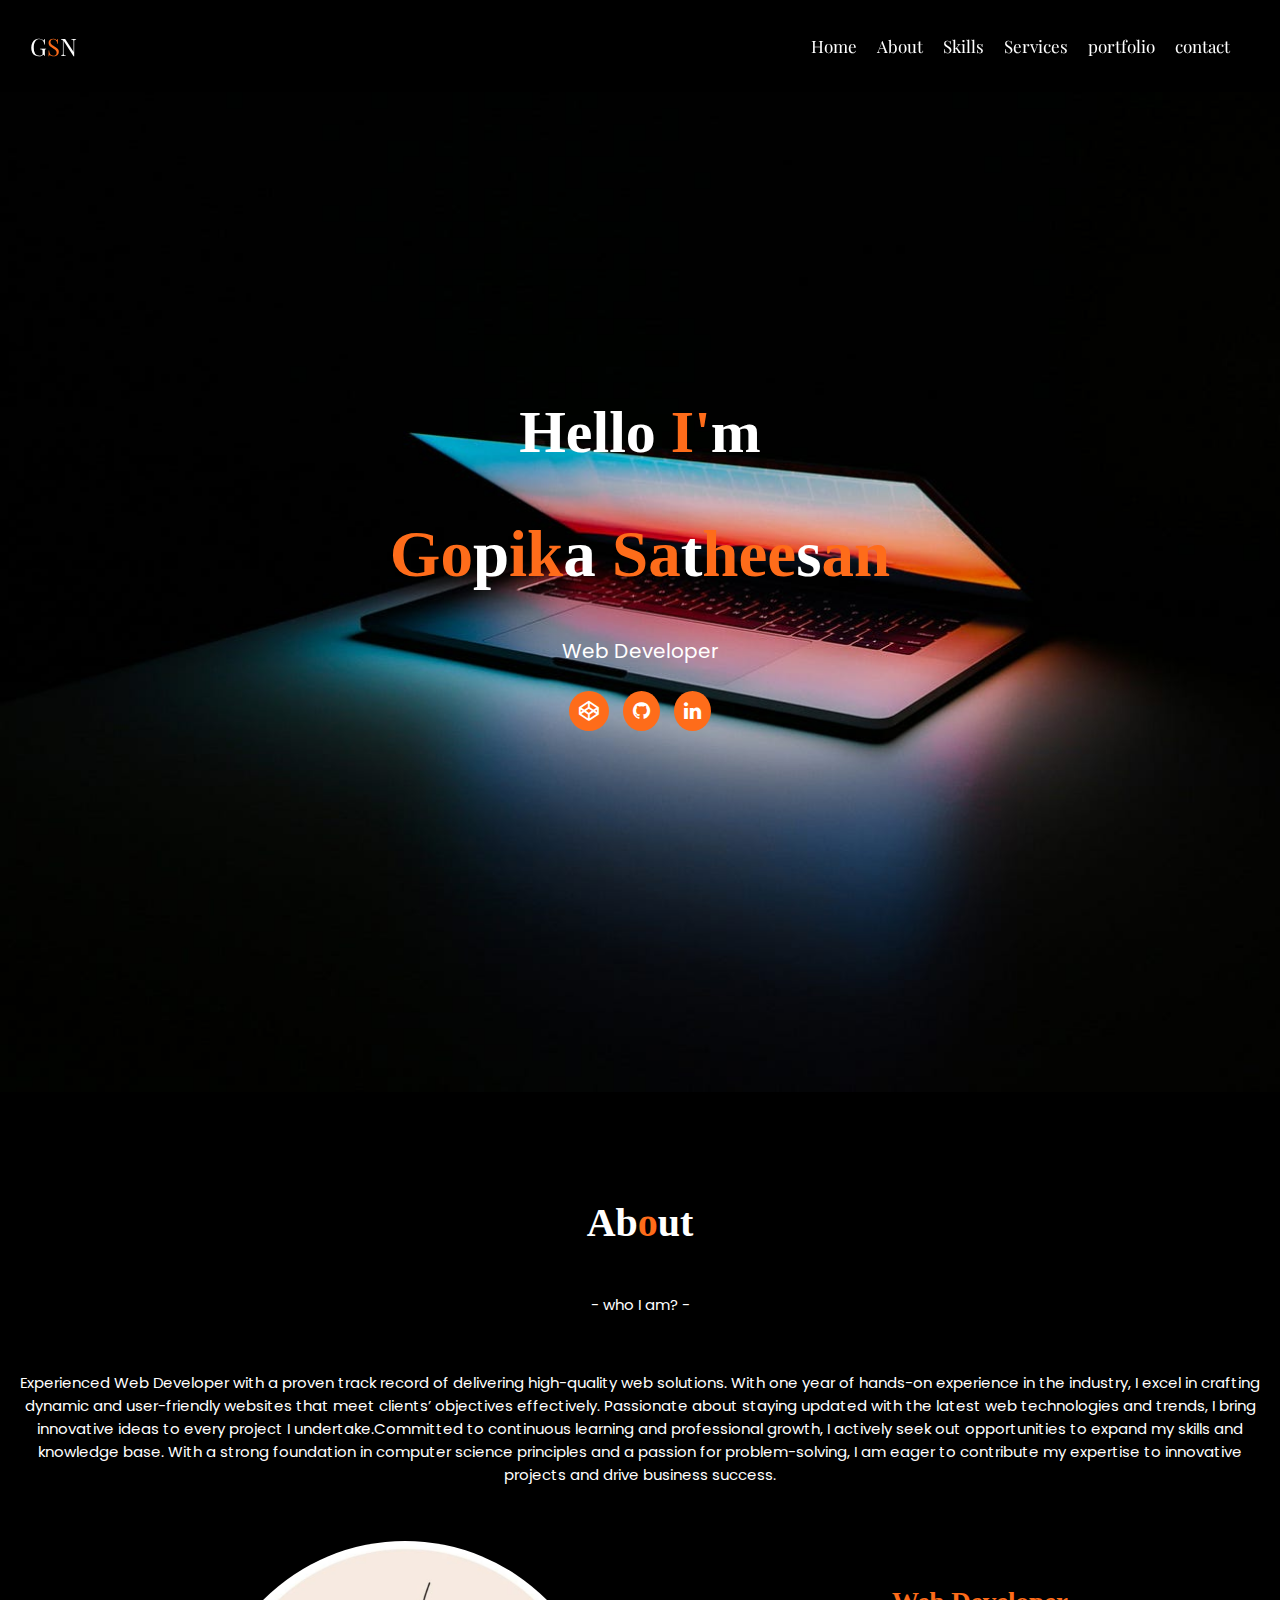
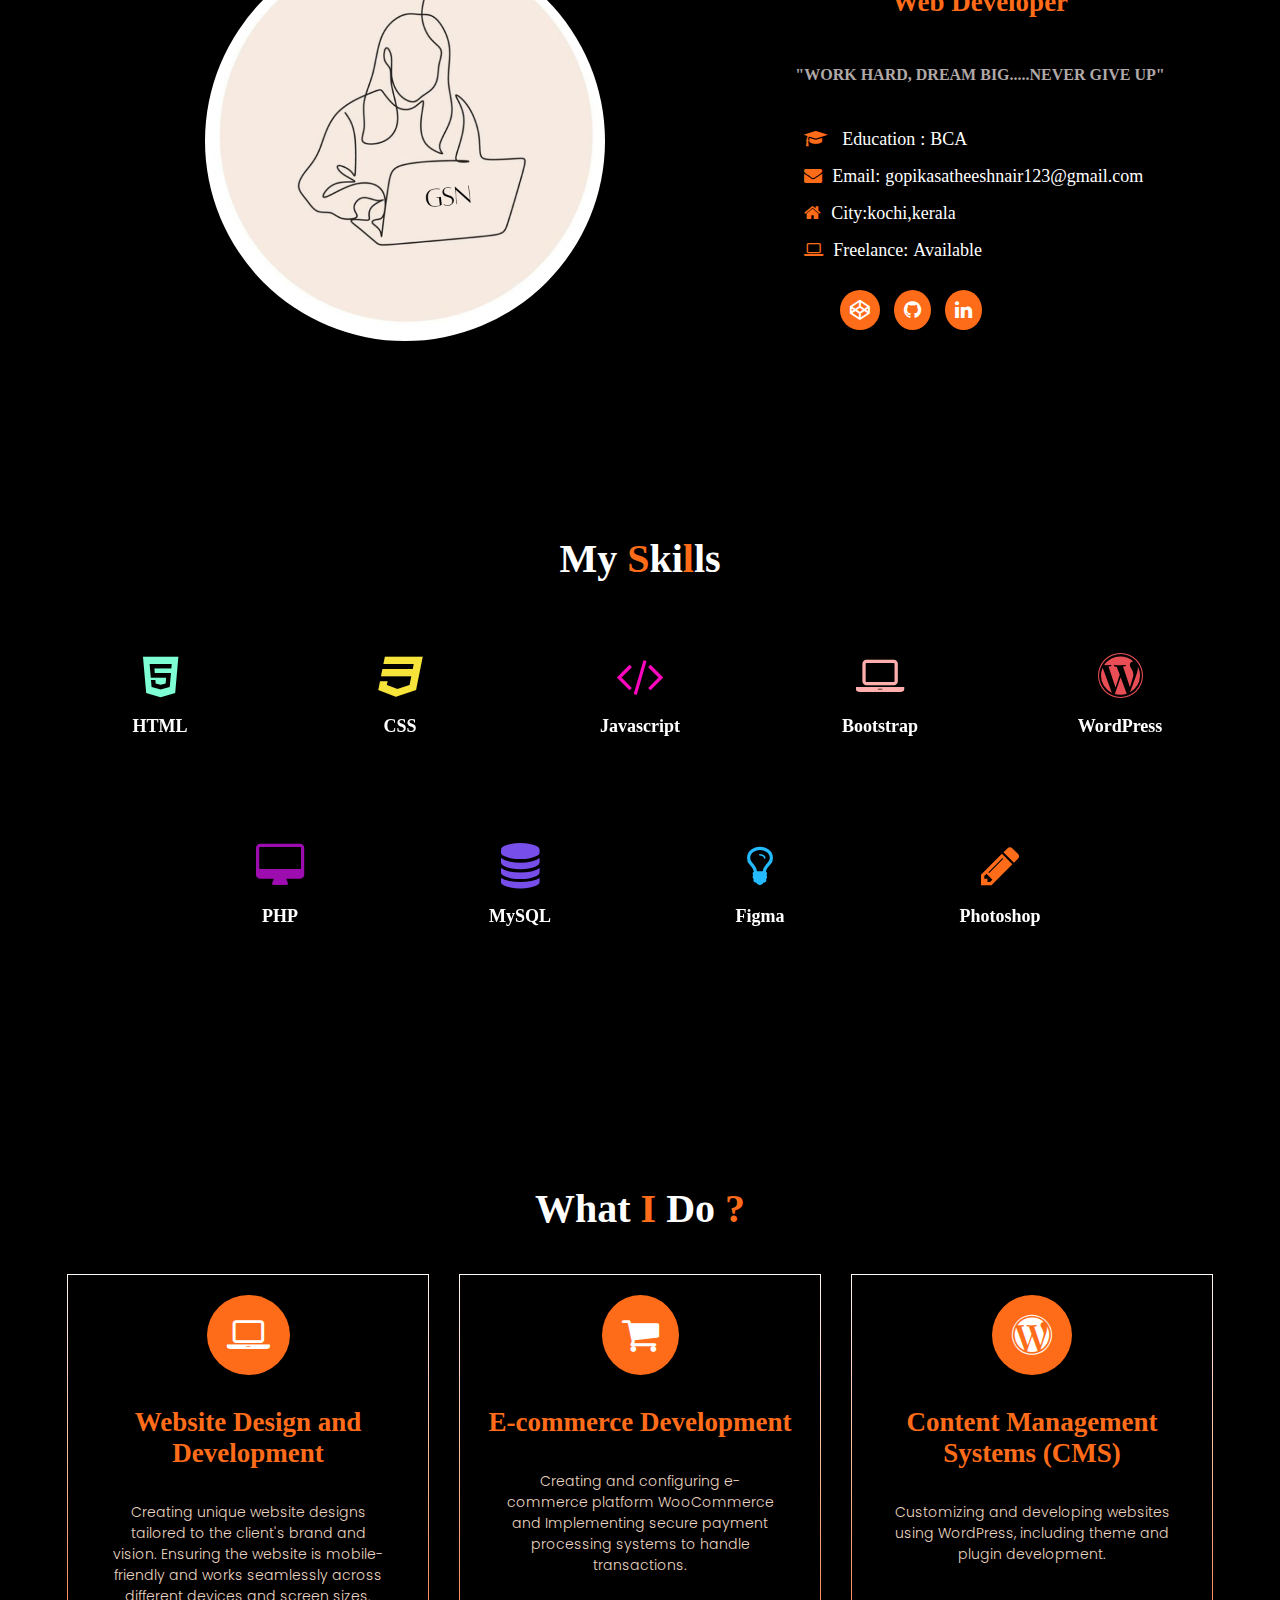
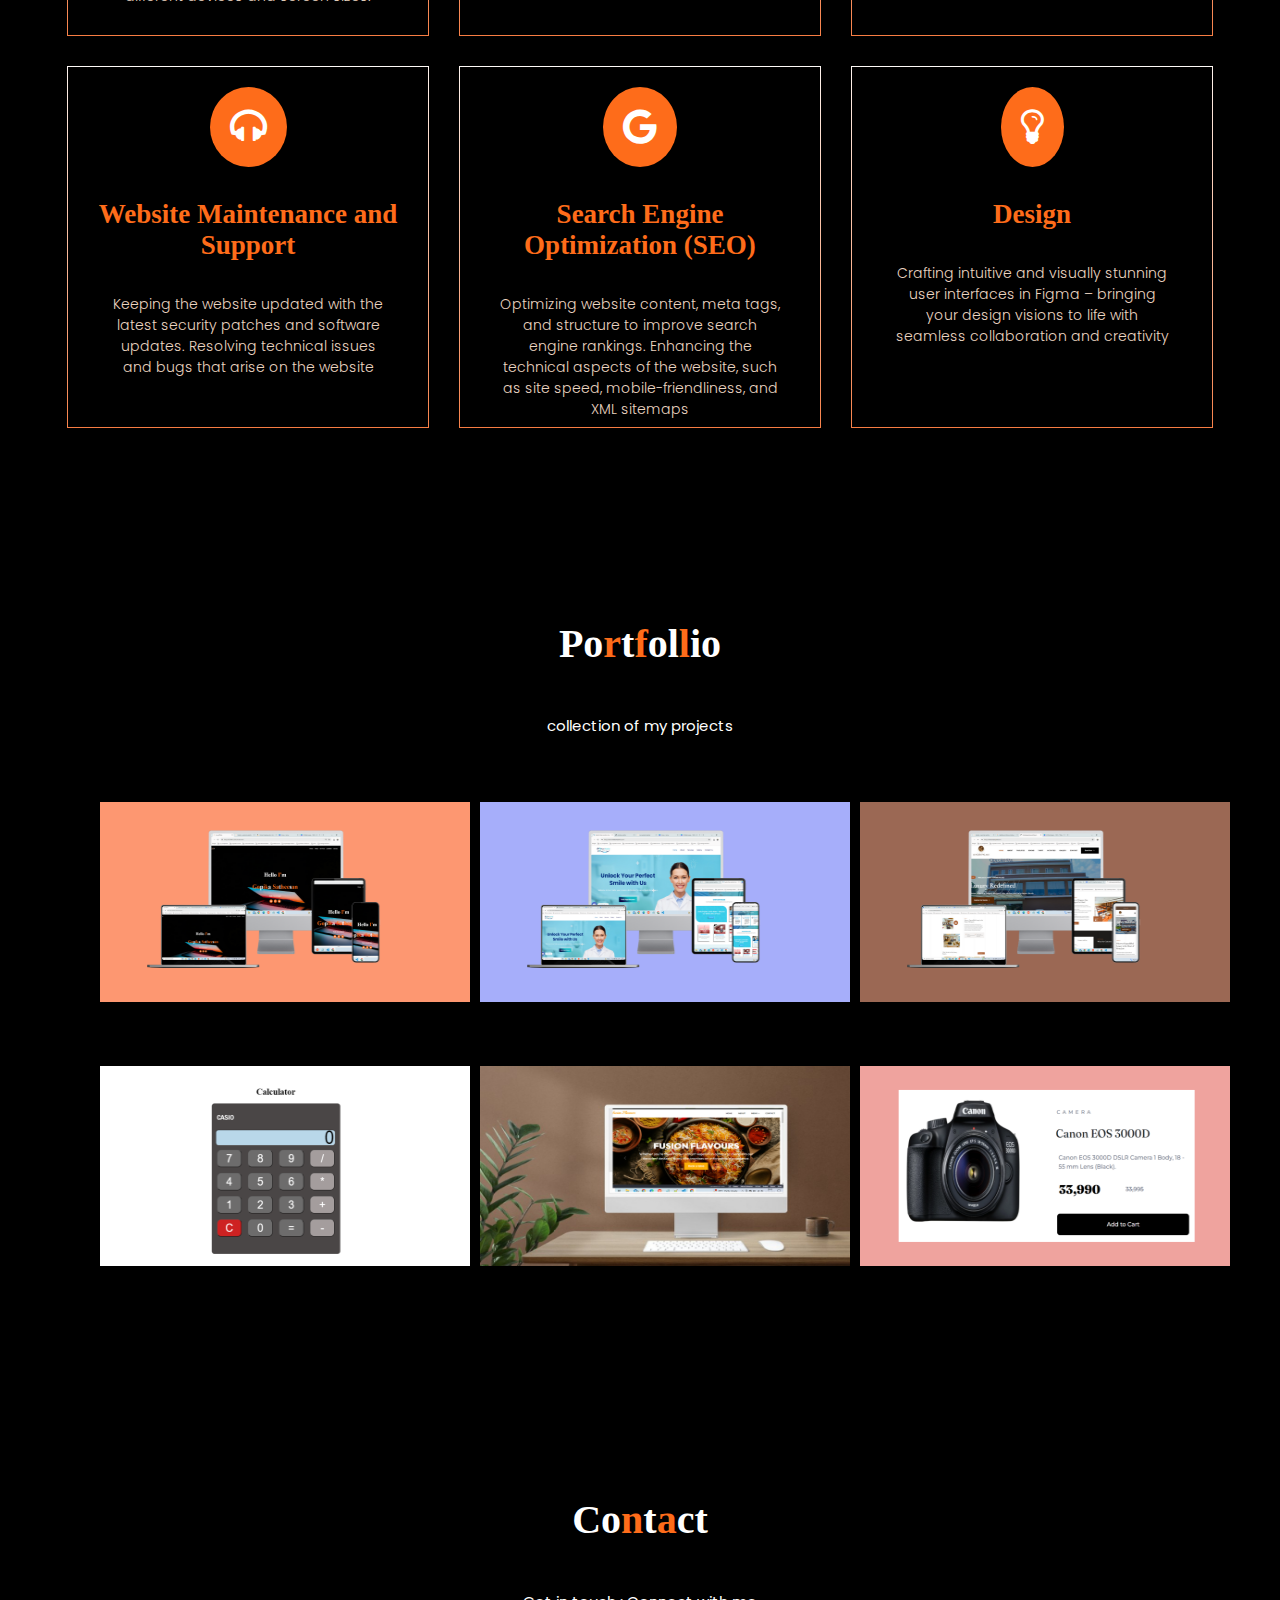
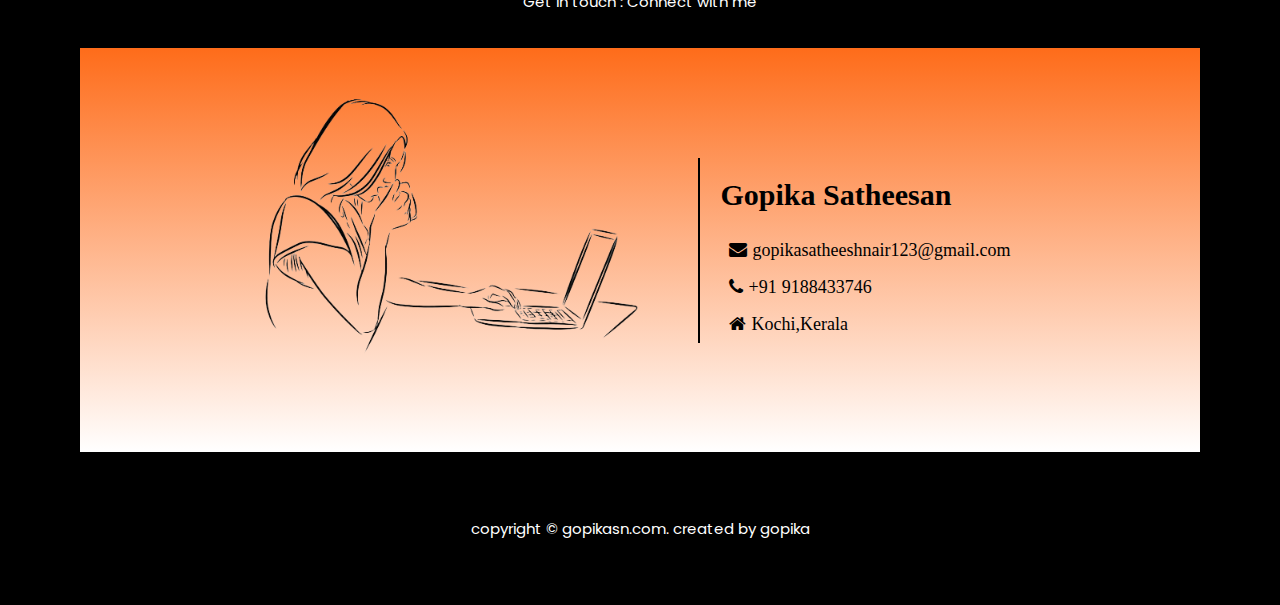
==== index.html @ a30f514f "first" ====
<!DOCTYPE html>
<html lang="en">
<head>
    <meta charset="UTF-8">
    <meta name="viewport" content="width=device-width, initial-scale=1.0">
    <title>my portfolio</title>
    <link rel="shortcut icon" href="./images/GSN.png" type="image/x-icon">
    <link rel="stylesheet" href="style.css">
    <link rel="stylesheet" href="https://cdnjs.cloudflare.com/ajax/libs/font-awesome/4.7.0/css/font-awesome.min.css">
    
    
    
</head>
<body>

    <!-- navigation bar -->
    <nav>
        <input type="checkbox" id="check">
        <label for="check" class="checkbtn">
            <i class="fa fa-bars"></i>
        </label>
        <label class="logo"><a href="#home">G<span>S</span>N</a></label>
        <ul>
            <li><a class="active" href="#home">Home</a></li>
            <li><a href="#about">About</a></li>
            <li><a href="#skills">Skills</a></li>
            <li><a href="#services">Services</a></li>
            <li><a href="#portfolio">portfolio</a></li>
            <li><a href="#contact">contact</a></li>
        </ul>
    </nav>


    <!-- end of navigation -->

     <!-- hero section -->
        <div class="hero">
            <div class="content">
                <h2>Hello <span>I'</span>m</h2>
                <h1>Go<span>p</span>ik<span>a</span> Sa<span>t</span>hee<span>s</span>an</h1>
                <p class="info">Web Developer</p>
                <!-- <button class="btn"><a href="#about">About Me</a> </button> -->
                <div class="social">
                    <i class="fa fa-codepen"><a href="https://codepen.io/Gopika-Satheesan"></a></i>
                    <i class="fa fa-github"><a href="https://github.com/Gopika-S22"></a></i>
                    <i class="fa fa-linkedin"><a href="https://www.linkedin.com/in/gopika-satheesan/"></a></i>
                </div>
                
            
            </div>
            
            
        </div>
     <!-- end of hero section -->
    
<!-- about section -->

        <div class="container" id="about">
            <h1 class="title">Ab<span>o</span>ut</h1>
            <!-- <h2 class="shadow">about</h2> -->
             <p>- who I am? -</p>
             <p>Experienced Web Developer with a proven track record of delivering high-quality web solutions. With one year of hands-on experience in the industry, I excel in crafting dynamic and user-friendly websites that meet clients’ objectives effectively. Passionate about staying updated with the latest web technologies and trends, I bring innovative ideas to every project I undertake.Committed to continuous learning and professional growth, I actively seek out opportunities to expand my skills and knowledge base. With a strong foundation in computer science principles and a passion for problem-solving, I am eager to contribute my expertise to innovative projects and drive business success.</p>
             <div class="row">
                <div class="column">
                    <img src="./images/GSN.png" alt="" class="profile">
                </div>
                <div class="column2">
                    <h3>Web Developer</h3>
                    <h6 class="quote">
                        "WORK HARD, DREAM BIG.....NEVER GIVE UP"
                    </h6>
                    <li><i class="fa fa-graduation-cap"><span> Education : BCA</span></i></li>
                    <li><i class="fa fa-envelope"><span>Email:
                        gopikasatheeshnair123@gmail.com</span></i></li>
                    <li><i class="fa fa-home" aria-hidden="true"><span>City:kochi,kerala</span></i></li>
                    <li id="last"><i class="fa fa-laptop"><span>Freelance:
                        Available</span></i></li>
                    <div class="social">
                        <i class="fa fa-codepen"><a href="https://codepen.io/Gopika-Satheesan"></a></i>
                        <i class="fa fa-github"><a href="https://github.com/Gopika-S22"></a></i>
                        <i class="fa fa-linkedin"><a href="https://www.linkedin.com/in/gopika-satheesan/"></a></i>
                    </div>
                </div>
                
             </div>
             
        </div>

<!-- end of about section -->

<!-- skills -->

<section id="skills">
    <div class="container" id="myskill">
        <h1 class="title">My<span> S</span>ki<span>l</span>ls</h1>
        <div class="skills">
            <div class="skill">
                <i class="fa fa-html5" id="html"></i>
                <h3>HTML</h3>
            </div>
            <div class="skill">
                <i class="fa fa-css3" id="css"></i>
                <h3>CSS</h3>
            </div>
            <div class="skill">
                <i class="fa fa-code" id="js"></i>
                <h3>Javascript</h3>
            </div>
            <div class="skill">
                <i class="fa fa-laptop" id="bts"></i>
                <h3>Bootstrap</h3>
            </div>
            <div class="skill">
                <i class="fa fa-wordpress" id="cms"></i>
                <h3>WordPress</h3>
            </div>
            <div class="skill">
                <i class="fa fa-desktop" id="php"></i>
                <h3>PHP</h3>
            </div>
            <div class="skill">
                <i class="fa fa-database" id="db"></i>
                <h3>MySQL</h3>
            </div>
            <div class="skill">
                <i class="fa fa-lightbulb-o" id="figma"></i>
                <h3>Figma</h3>
            </div>
            <div class="skill">
                <i class="fa fa-pencil" id="ps"></i>
                <h3>Photoshop</h3>
            </div>
        </div>
    </div>
</section>

<!-- services -->
<section>
    <div class="container" id="services">
        <h1 class="title">What <span> I </span>Do <span> ?</span></h1>
        <div class="cards">
            <div class="card" id="service1">
                <i class="fa fa-laptop"></i>

                <h2>Website Design and Development</h2>
                <p>Creating unique website designs tailored to the client's brand and vision. Ensuring the website is mobile-friendly and works seamlessly across different devices and screen sizes.</p>
                
            </div>

            <div class="card" id="service2">
                <i class="fa fa-shopping-cart"></i>

                <h2>E-commerce Development</h2>
                <p>Creating and configuring e-commerce platform WooCommerce and Implementing secure payment processing systems to handle transactions.</p>
            </div>

            <div class="card" id="service3">
                <i class="fa fa-wordpress"></i>

                <h2>Content Management Systems (CMS)</h2>
                <p>Customizing and developing websites using WordPress, including theme and plugin development.</p>
            </div>

            <div class="card" id="service4">
                <i class="fa fa-headphones"></i>

                <h2>Website Maintenance and Support</h2>
                <p>Keeping the website updated with the latest security patches and software updates. Resolving technical issues and bugs that arise on the website</p>
                
            </div>

            <div class="card" id="service5">
                <i class="fa fa-google"></i>

                <h2>Search Engine Optimization (SEO)</h2>
                <p>Optimizing website content, meta tags, and structure to improve search engine rankings. Enhancing the technical aspects of the website, such as site speed, mobile-friendliness, and XML sitemaps</p>
                
            </div>

            <div class="card" id="service4">
                <i class="fa fa-lightbulb-o"></i>

                <h2>Design</h2>
                <p>Crafting intuitive and visually stunning user interfaces in Figma – bringing your design visions to life with seamless collaboration and creativity</p>
                
            </div>
        </div>

    </div>
</section>

<!-- portfolio -->

<div class="container" id="portfolio">
    <h1 class="title">Po<span>r</span>t<span>f</span>ol<span>l</span>io</h1>
    <p>collection of my projects</p>
    <div class="row">
        <div class="column">
            <a href="./projectdetailportfolio.html">
            <img src="./images/portfolio.png" alt="" class="img"></a>
        </div>
        <div class="column">
            <a href="./projectdetaileversile.html"><img src="./images/eversmile.png" alt="" class="img"></a>
        </div>
        <div class="column">
            <a href="./projectdetailhotelceasarpalace.html">
            <img src="./images/project-hotelceasarpalace.png" alt="" class="img"></a>
        </div>
        <div class="column">
            <a href="./calculator.html">
            <img src="./images/calculatorproject.png" alt="" class="img"></a>
        </div>
        <div class="column">
            <a href="./restaurantproject.html">
            <img src="./images/restaurant.png" alt="" class="img"></a>
        </div>
        <div class="column">
            <a href="./productcard.html">
            <img src="./images/productcard.png" alt="" class="img"></a>
        </div>
        
    </div>

</div>


<!-- Contact -->

<section>
    <div class="container" id="contact">
        <h1 class="title">Co<span>n</span>t<span>a</span>c<span></span>t</h1>
        <p>Get in touch : Connect with me</p>

        <div class="row" id="contactinfo">
            <div class="column1" id="col1">
                <img src="./images/girl-working with computer.png" alt="" class="cprofile">
            </div>
            <div class="column2" id="col2">
                <h1>Gopika Satheesan</h1>
                
                <li><i class="fa fa-envelope"> gopikasatheeshnair123@gmail.com</i></li>
                <li><i class="fa fa-phone"> +91 9188433746</i></li>
                <li><i class="fa fa-home"> Kochi,Kerala</i></li>
                
                

            </div>
        </div>
    </div>

</section>

<!-- footer -->
<footer>
    <div class="ftr">
                <p>copyright <span>&#169</span> gopikasn.com. created by gopika</p>
    </div>
</footer>
<!-- footer -->

    <script src="main.js"></script>
</body>
</html>
---- style.css ----
@import url('https://fonts.googleapis.com/css2?family=Playfair+Display:ital,wght@0,400..900;1,400..900&display=swap');
@import url('https://fonts.googleapis.com/css2?family=Playfair+Display:ital,wght@0,400..900;1,400..900&family=Poppins:ital,wght@0,100;0,200;0,300;0,400;0,500;0,600;0,700;0,800;0,900;1,100;1,200;1,300;1,400;1,500;1,600;1,700;1,800;1,900&display=swap');


/* font-family: "Poppins", sans-serif; */
/* font-family: "Playfair Display", serif; */

:root{
    --bg-color: black;
    --main-color: #FE6C1A;
    --text-color: #fff;

}
body {
    margin: 0;
    padding: 0;
    background-color: var(--bg-color);
    
  }

  /* navigation */
  
  nav {
    font-family: "Playfair Display", serif;
    backdrop-filter: blur(5px);
    /* box-shadow: 2px 1px 50px 10px #FE6C1A; */
    color: white;
    display: flex;
    justify-content: space-between;
    align-items: center;
    padding: 30px;
  }
  
  .logo {
    font-size: 1.5rem;
  }
  .logo a{
    text-decoration: none;
    color: #fff;
  }
  .logo span{
    color: var(--main-color);
  }
  
  ul {
    display: flex;
    list-style: none;
    padding: 0;
    margin: 0;
  }
  
  ul li {
    margin-right: 20px;
  }
  
  ul li a {
    color: white;
    text-decoration: none;
    transition: color 0.3s;
    font-size: 17px;
  }
  
  ul li a:hover {
    color: #FE6C1A;
    /* border: 1px solid white; */
    
  }
  
  .checkbtn {
    font-size: 23px;
    padding: 5px 10px 5px 10px;
    border-radius: 4px;
    color: white;
    cursor: pointer;
    display: none;
    background-color: #FE6C1A;
  }
  
  #check {
    display: none;
  }
  
  @media (max-width: 768px) {
    .checkbtn {
      display: block;
      order: 1;
      margin-right: 20px;
    }
  
    ul {
      position: fixed;
      top: 80px;
      right: -100%;
      background-color: #FE6C1A;
      width: 100%;
      height: 100vh;
      display: flex;
      flex-direction: column;
      justify-content: center;
      align-items: center;
      transition: all 0.3s;
    }
  
    ul li {
      margin: 20px 0;
    }
  
    ul li a {
      font-size: 20px;
    }
    ul li a:hover{
        background-color: var(--text-color);
        padding: 20px 30px 20px 30px;
        /* margin-left: 70px; */
        
    }
  
    #check:checked ~ ul {
      right: 0;
    }
  }


  /* hero section */

  .hero{
    background-image: url("./images/laptopsetupbg.jpg");
    background-size: cover;
    width: 100%;
    height: 100vh;
    /* background-position: fixed; */
    display: flex;
    align-items: center;
    justify-content: center;
    padding-bottom: 100px;
    
  }
  .content{
    width: 100%;
    align-items: center;
    justify-content: center;
    text-align: center;
  }
  
  .hero h2{
    color: var(--text-color);
    font-size: 60px;
    text-align: center;

  }
  .hero h2 span{
    color: #FE6C1A;
  }
  .hero h1{
    color: #FE6C1A;
    font-size: 65px;
    text-align: center;
  }
  .hero h1 span{
    color: #fff;
  }
  p{
    text-align: center;
    color: #fff;
    padding: 0px;
    font-size: 20px;
    font-family: "Poppins", sans-serif;
    font-weight: 400;

  }
  .btn{
    
    padding: 10px;
    border: none;
    align-items: center;
    text-align: center;
    justify-content: flex-end;
    /* margin-left: 200px; */
    cursor: pointer;
    padding: 12px 15px 12px 15px;
    background-color: #FE6C1A;
  }
  .btn a{
    text-decoration: none;
    color: #fff;
    
  }

  /* about section */


.container .title{
  color: #fff;
  font-size: 40px;
  text-align: center;
  padding-top: 80px;
  
}
.container .title span{
  color: #FE6C1A;
}
.container p{
  font-size: 15px;
  padding: 20px;
}
.row{
  display: flex;
  flex-wrap: wrap;
}
.column{
  width: 50%; 
  height: max-content; 
  padding: 20px;
}
.column .profile{
  width: 400px;
  border-radius: 50%;
  margin-left: 70px;
  animation: zoom-in 1s ease;
  
}
.column2 h3{
  color: #FE6C1A;
  font-size: 27px;
  padding: 10px;
  text-align: center;
  
}
.column2 h6{
  color: #b1a8a8;
  text-align: center;
  font-size: 16px;
}
.column2 li{
  padding: 9px;
}
.column2 li i{
  color: #FE6C1A;
  font-size: 18px;
  
}
.column2 li span{
  color: #fff;
  margin: 10px;
}
#last{
  padding-bottom: 25px;
}
.social{
  display: inline;
  margin: 20px;
  padding: 20px;
}
.social i{
  text-align: center;
  color: #fff;
  background-color: #FE6C1A;
  font-size: 20px;
  padding: 10px;
  cursor: pointer;
  border-radius: 50%;
  margin-top: 50px;
  transition: 0.3s ease-in-out;
  margin: 5px;
}
.social i:hover{
  background-color: #fff;
  color: #FE6C1A;
}



@media (max-width:900px){
  .column{
    width: 100%;
  }
}

@keyframes zoom-in{
  0%{
    transform: scale(1,1);
  }
  50%{
    transform: scale(1.5, 1.5);
  }
  100%{
    transform: scale(1,1);
  }
}


/* skills */

#myskill{
  background-image: url("./images/black-glittery-textured-background.jpg");
  height: fit-content;
  width: 100%;
  background-size: cover;
  margin-top: 90px;
  padding-bottom: 90px;
  text-align: center;
}

.skills{
  display: flex;
  flex-wrap: wrap;
  justify-content: center;
  align-items: center;
  
}
.skill{
  width: 150px;
  height: 100px;
  backdrop-filter: blur(2px);
  background-color: rgba(0, 0,0, 0.1);
  padding: 15px;
  margin: 30px;
}
.skill i{
  color: #FE6C1A;
  font-size: 45px;
}
.skill h3{
  color: #fff;
  font-size: 18px;
}
#html{
  color: aquamarine;
}
#css{
  color: #f7e43b;
}
#js{
  color: #fa06bd;
}
#bts{
  color: #ffaeae;
}
#cms{
  color: #e94e56;
}
#php{
  color: #9c0caf;
}
#db{
  color: #774ee9;
}
#figma{
  color: #24baff;
}

/* services */

.cards{
  display: flex;
  justify-content: center;
  align-items: center;
  flex-wrap: wrap;
  text-align: center;
  
}
.cards .card{
  padding: 20px;
  margin: 15px;
  width: 25%;
  border: 1px solid;
  border-image: linear-gradient(#fff, #f7773b) 30;
  height: 320px;
  
}
.cards .card:hover{
  color: #fff;
  background-color: #FE6C1A;
  cursor: pointer;
}
.cards .card i{
  color: #fff;
  text-align: center;
  font-size: 40px;
  background-color: #FE6C1A;
  padding: 20px;
  border-radius: 50%;
  

}
.cards .card:hover i{
  border: 1px solid #ebd4c0;
}
.cards .card h2{
  color: #FE6C1A;
  padding-top: 10px;
  font-size: 27px;
}
.cards .card:hover h2{
  color: #fff;
}
.cards .card p{
  font-size: 14px;
  font-family: "Poppins", sans-serif;
  font-weight: 300;
  color: #ebd4c0;
  padding-top: 10px;
}


@media (max-width:900px){
  .cards .card{
    width: 100%;
    margin: 15px;
    
  }
}


/* portfolio */

#portfolio{
  padding-bottom: 90px;
  padding-top: 70px;
}

#portfolio .row{
  display: flex;
  flex-wrap: wrap;
  justify-content: center;
  align-items: center;
  
}
#portfolio .row .column{
  width: 25%;
  margin: 10px;
}
.column .img{
  border-radius: 0%;
  height: 200px;
  width: 370px;

}

@media (max-width:900px){
  #portfolio .row .column{
    width: 100%;
  }
}

/* portfolio detail image */

.row{
  display: flex;
  flex-wrap: wrap;
  justify-content: center;
  align-items: center;
}
.row .detailimage{
  width: 60%;
  justify-content: center;
  align-items: center;
  padding-top: 70px;
  padding-bottom: 60px;
}
.row .detailimage img{
  max-width: 650px;
  height: 360px;
  padding: 40px;
}
.row .details{
  width: 40%;
  color: #fff;
  list-style: none;
 
  
}
.details h1{
  padding-top: 80px;
  padding-bottom: 15px;
  border: solid #fff;
  border-width: 0px 0px 1px 0px;
  margin: 0px 30px 30px 30px;
}
.details li{
  margin-left: 10px;
  padding: 15px;font-size: 18px;
}
.details li span{
  color: #FE6C1A;
  cursor: pointer;
}
.details .describe{
   font-size: 27px;
   margin-left: 20px;
}
.details p{
  text-align: left;
  font-size: 14px;
}



@media (max-width:900px){
  .row .detailimage{
    width: 100%;
  }
  .row .detailimage img{
    width: 500px;
    height: 300px;
    padding: 10px;
    
  } 
  .row .details{
    width: 100%;
  }
  .details h1{
    padding-top: 20px;
    padding-right: 0px;
  }
}


/* contact */

.contact{
  height: max-content;
  padding: 30px 20px;
  
  width: 100%;
}
#contactinfo{
  display: flex;
  justify-content: center;
  flex-wrap: wrap;
  align-items: center;
  background: linear-gradient(#FE6C1A,#fff);
  margin: 0px 80px;
  list-style: none;

}
#col1{
  width: 40%;
  
}
.cprofile{
  width: 400px;
  
}
#col2{
  margin-bottom: 40px;
  margin-top: 40px;
  border: black solid;
  border-width: 0px 0px 0px 2px;
  padding-left: 20px;
}
#col2 h1{
  text-align: left;
  font-size: 30px;
  padding: 0px;
}
#col2 li i{
  color: black;
  margin-right: 10px;
}


@media (max-width:900px){
  #col1{
    width: 100%;
  }
  #contactinfo{
    margin: 10px;
  }
}

/* footer */

.ftr{
  width: 100%;
  background-color: black;
  color: #fff;
  padding: 50px 0px;
}
.ftr p{
  font-size: 15px;
}
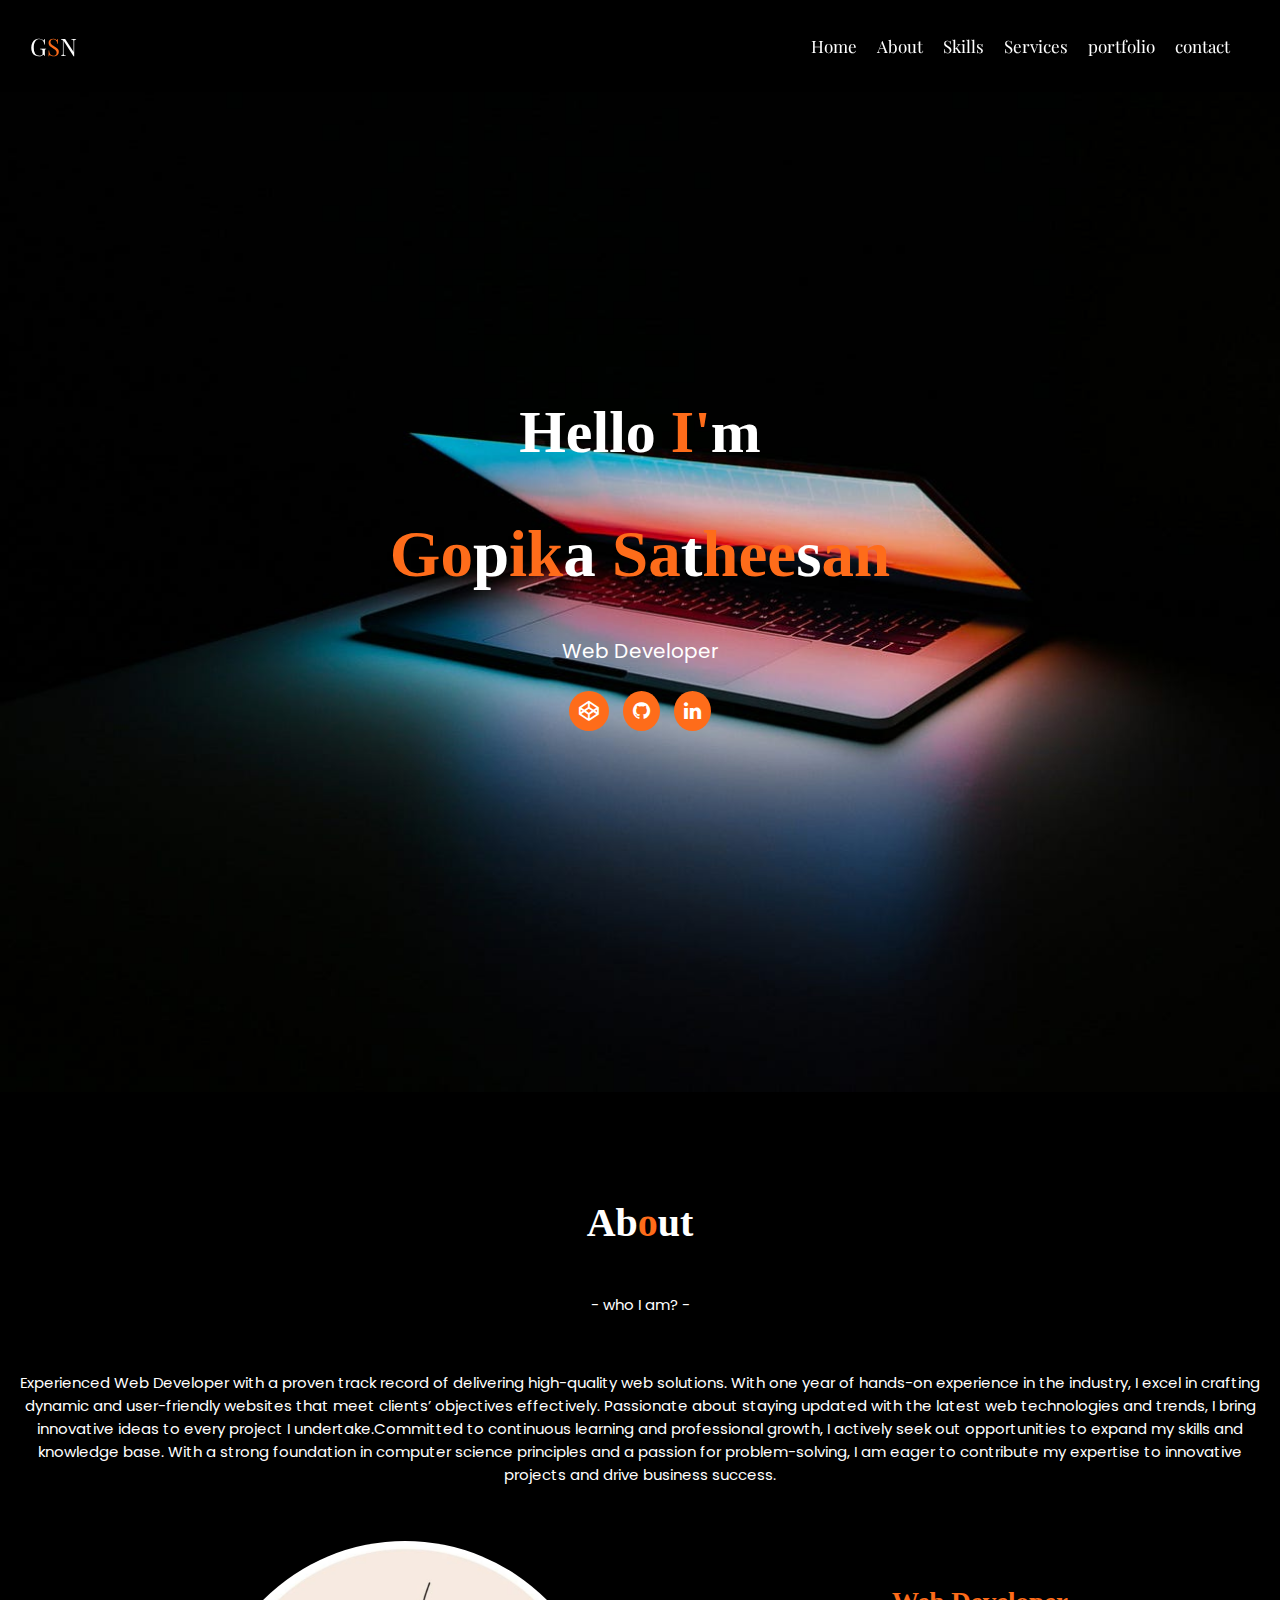
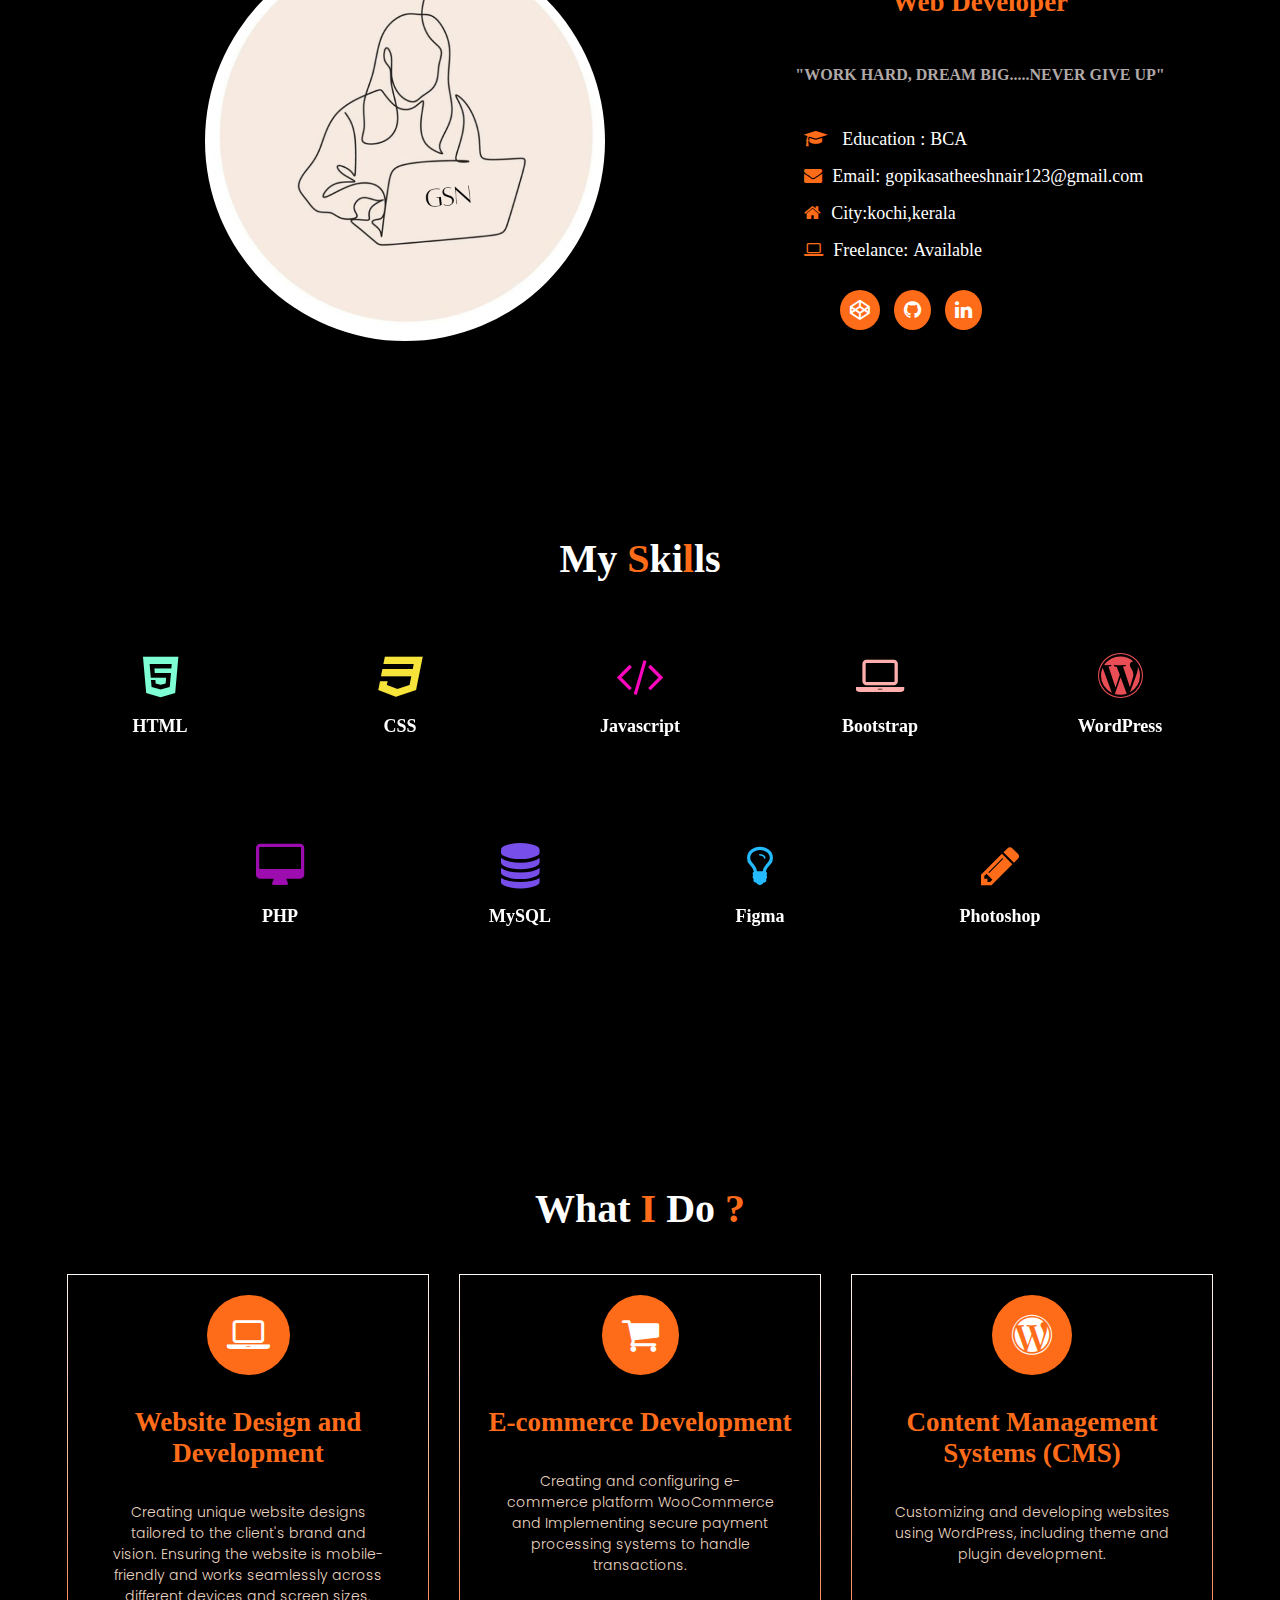
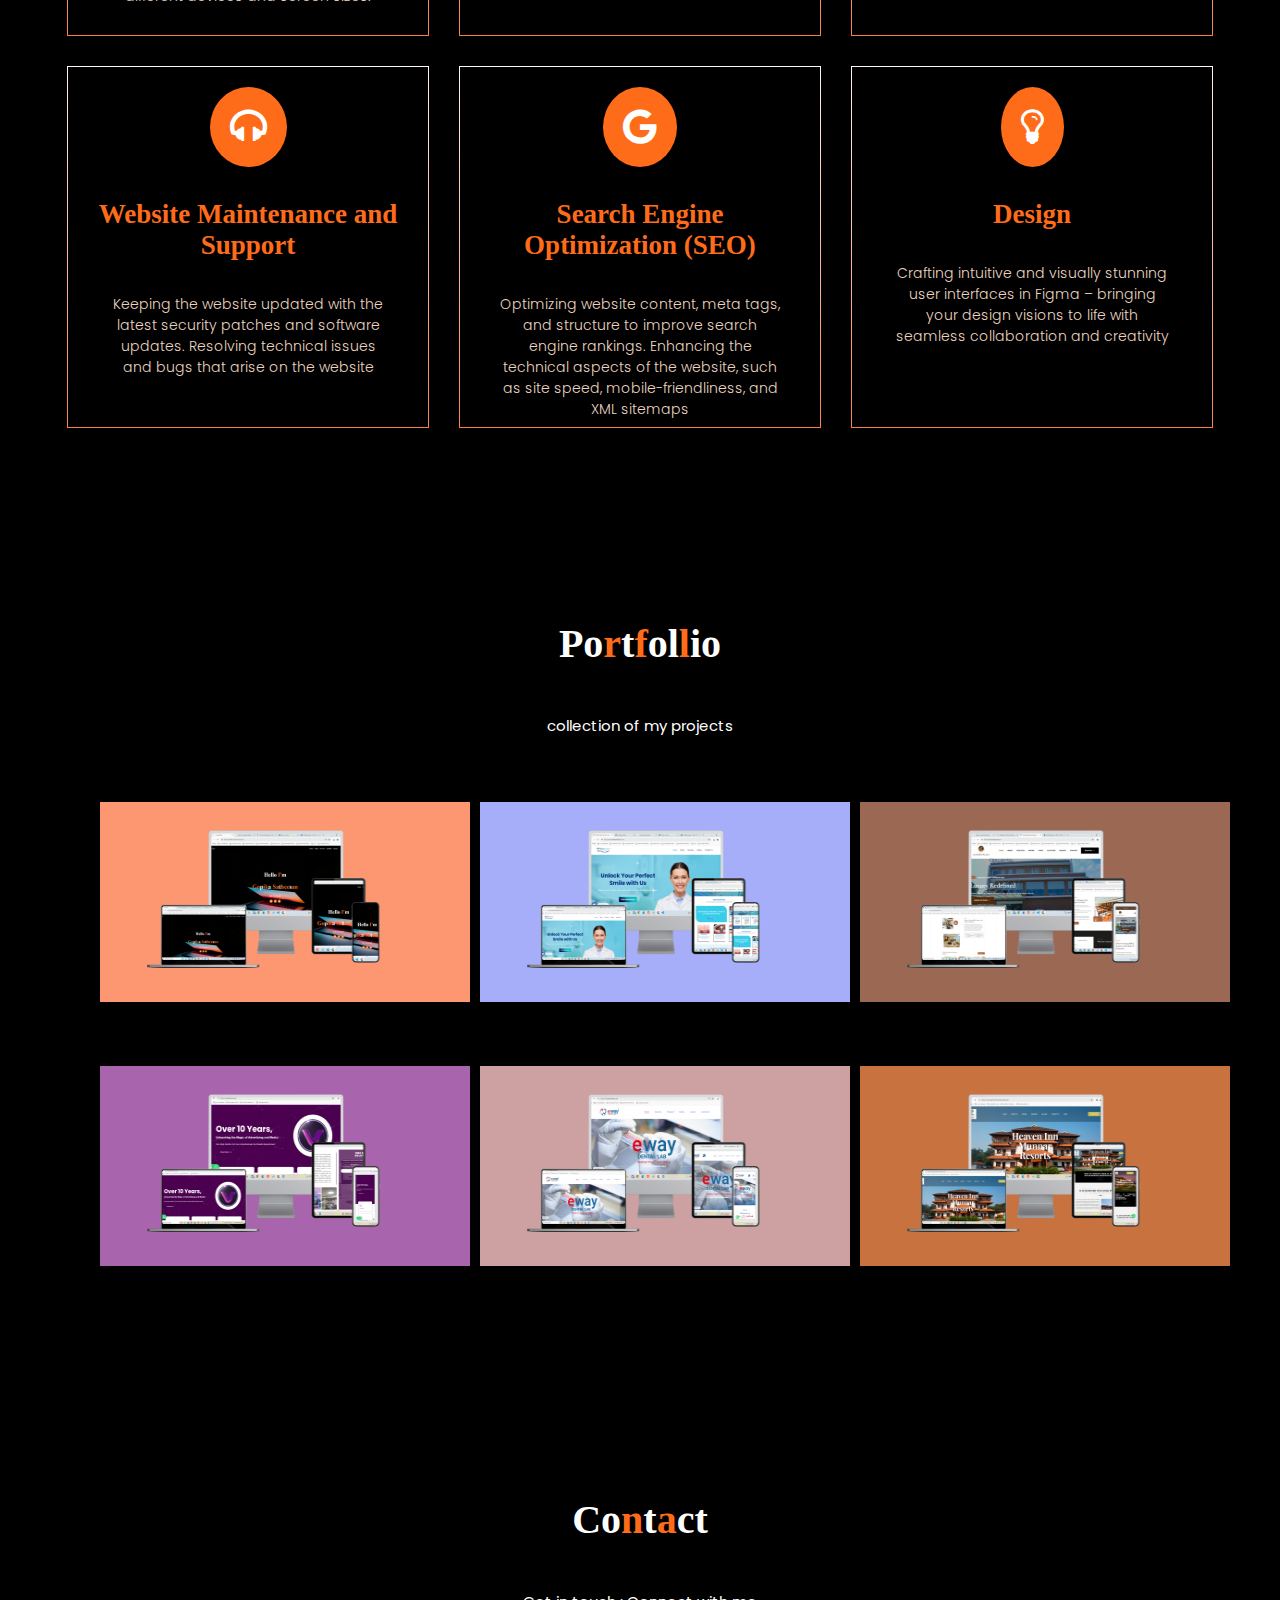
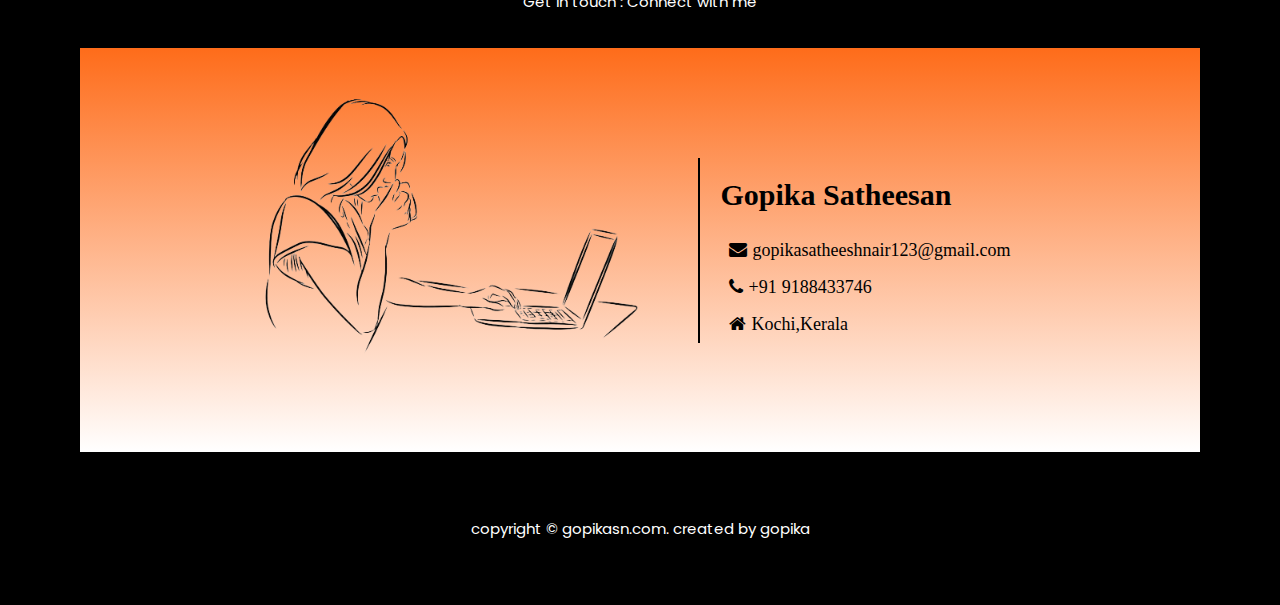
==== commit db2a06a4: "Update index.html" ====
--- a/index.html
+++ b/index.html
@@ -208,15 +208,15 @@
         </div>
         <div class="column">
             <a href="./calculator.html">
-            <img src="./images/calculatorproject.png" alt="" class="img"></a>
+            <img src="./images/vfs.png" alt="" class="img"></a>
         </div>
         <div class="column">
             <a href="./restaurantproject.html">
-            <img src="./images/restaurant.png" alt="" class="img"></a>
+            <img src="./images/heaveninnmunnar.png" alt="" class="img"></a>
         </div>
         <div class="column">
             <a href="./productcard.html">
-            <img src="./images/productcard.png" alt="" class="img"></a>
+            <img src="./images/ewaydental.png" alt="" class="img"></a>
         </div>
         
     </div>
@@ -260,4 +260,4 @@
 
     <script src="main.js"></script>
 </body>
-</html>+</html>
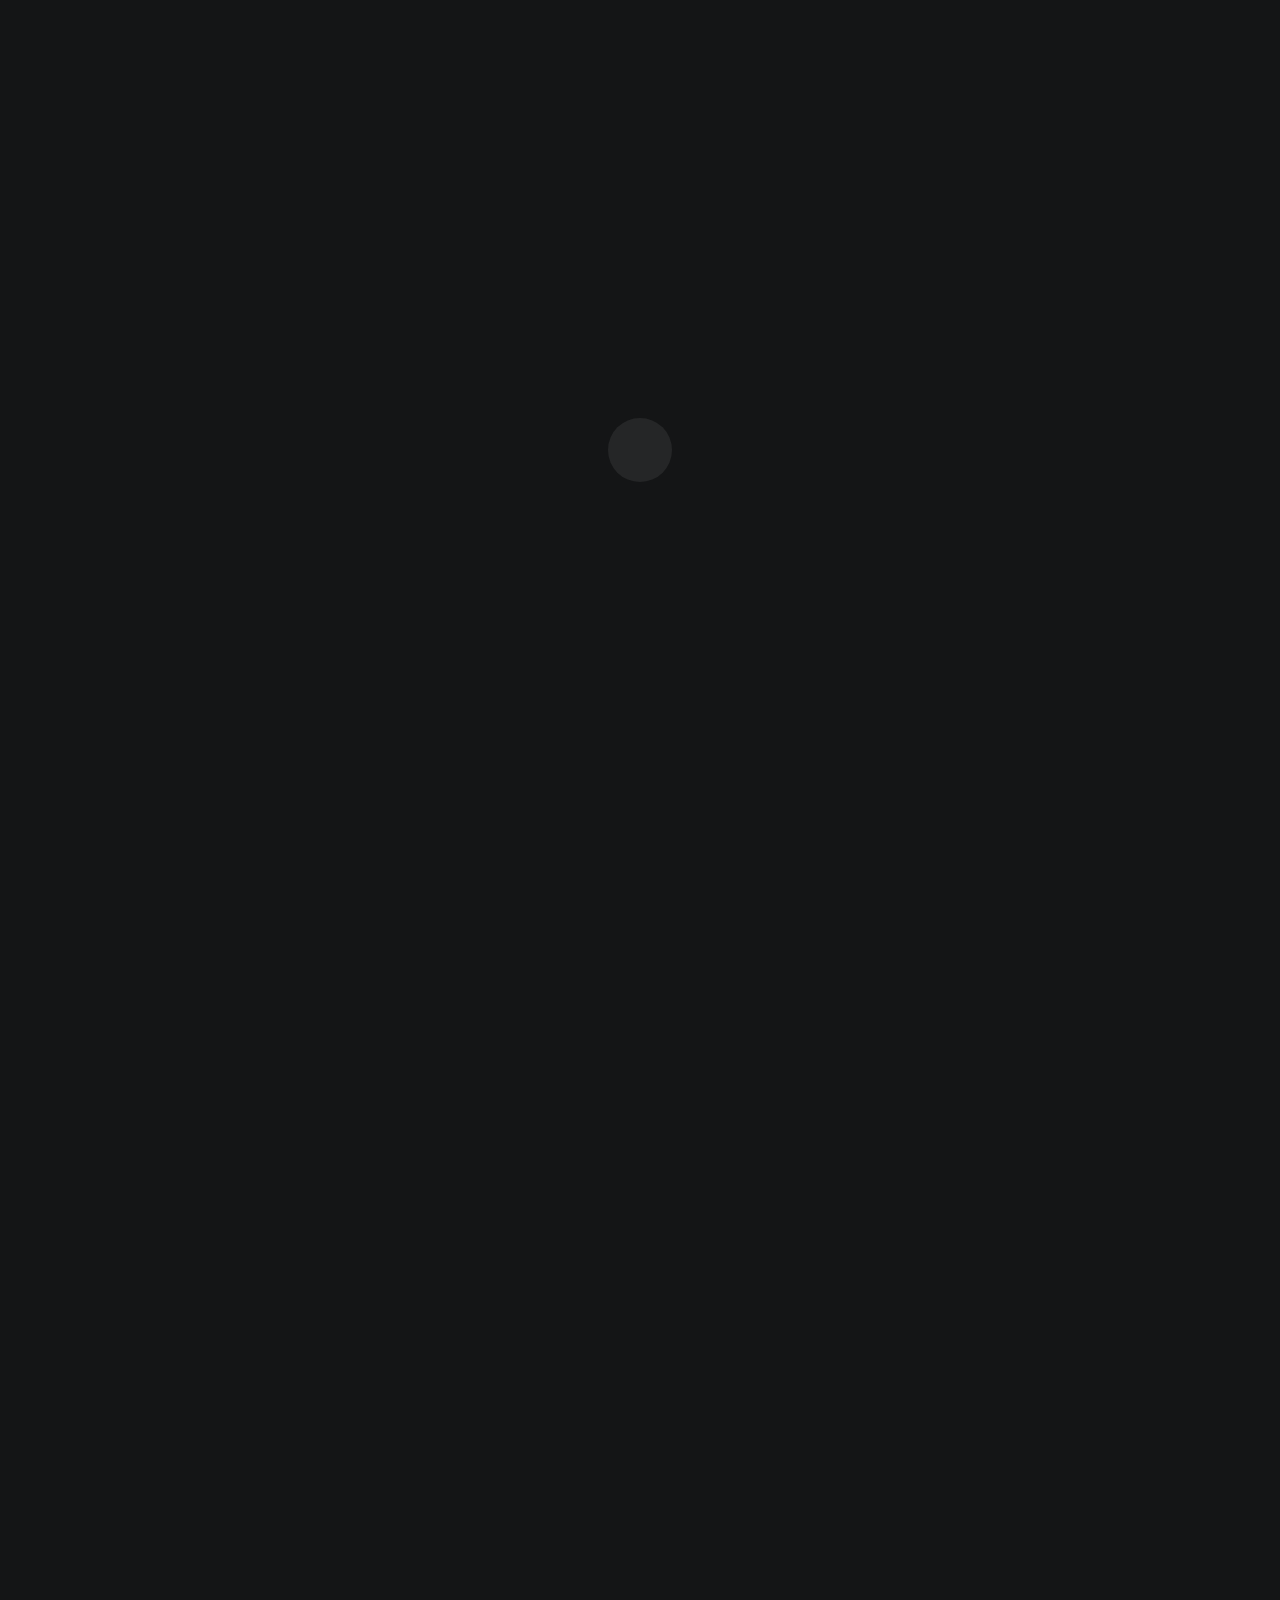
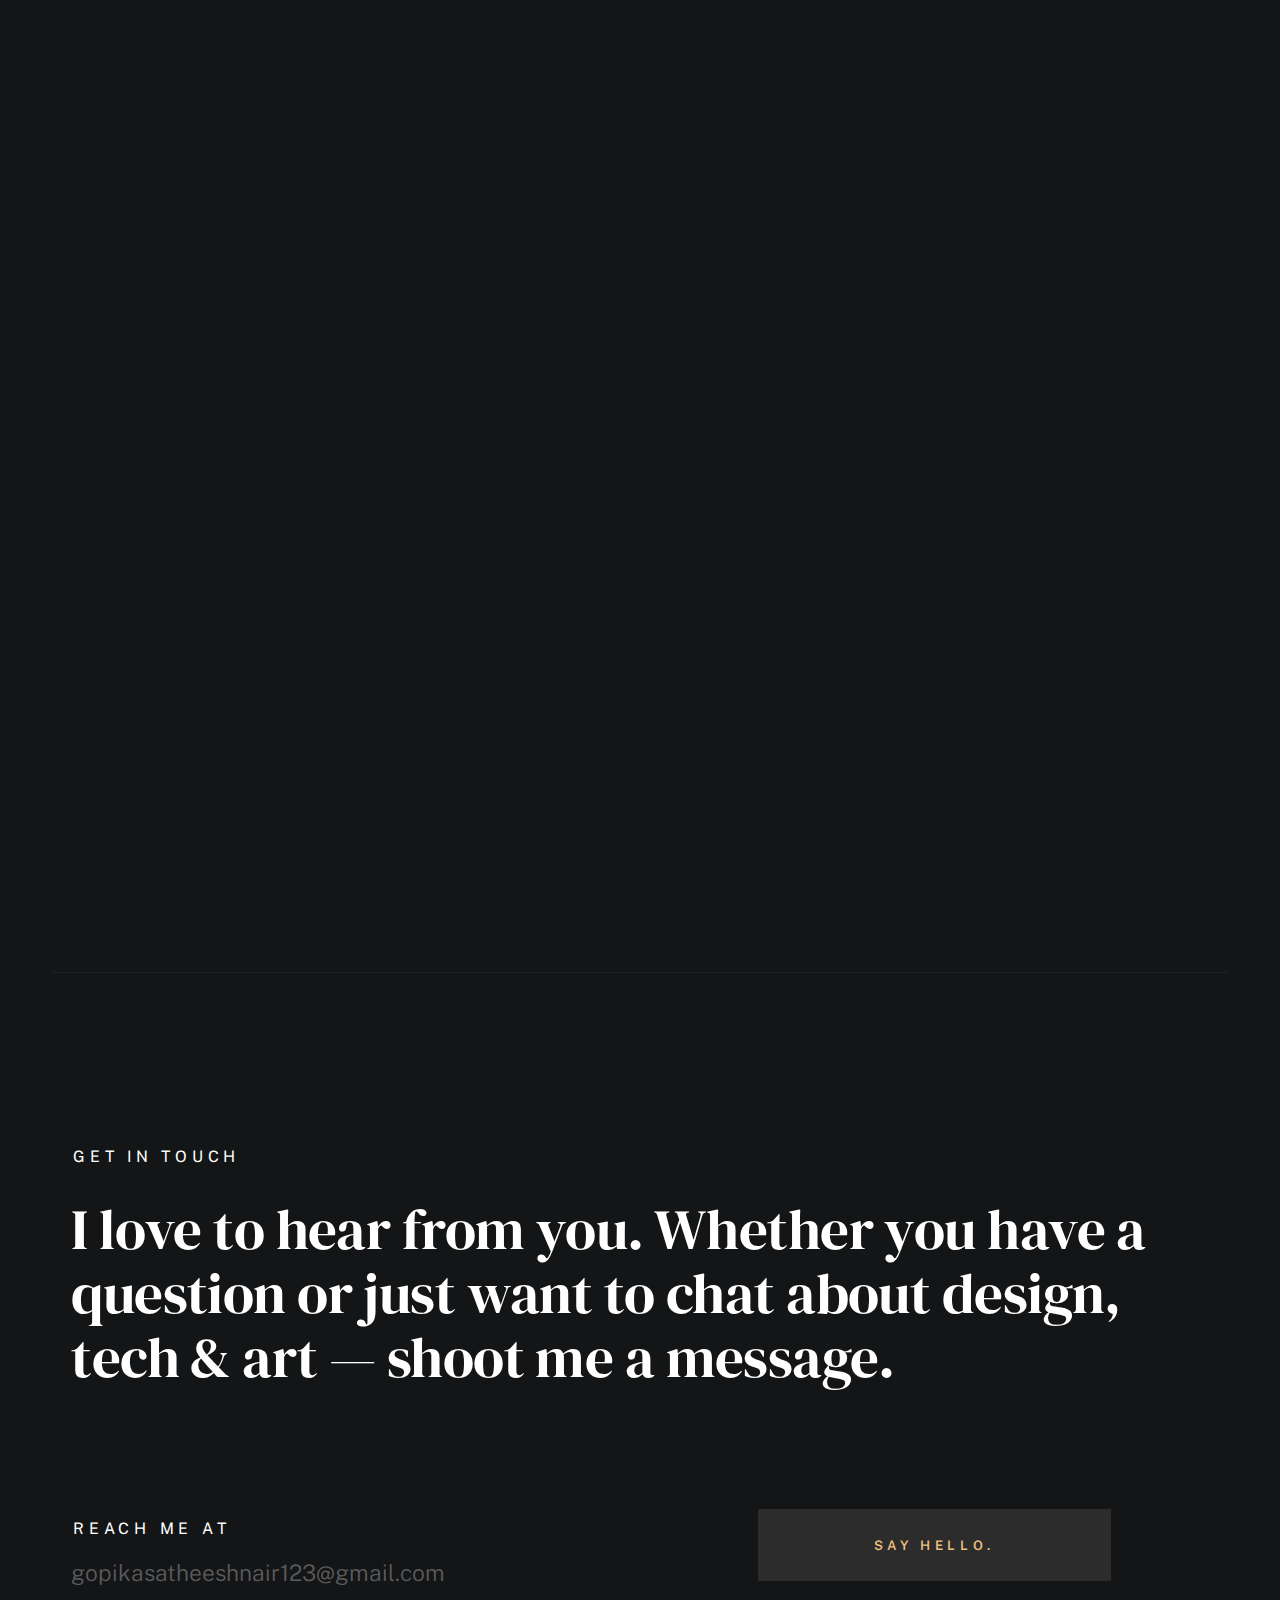
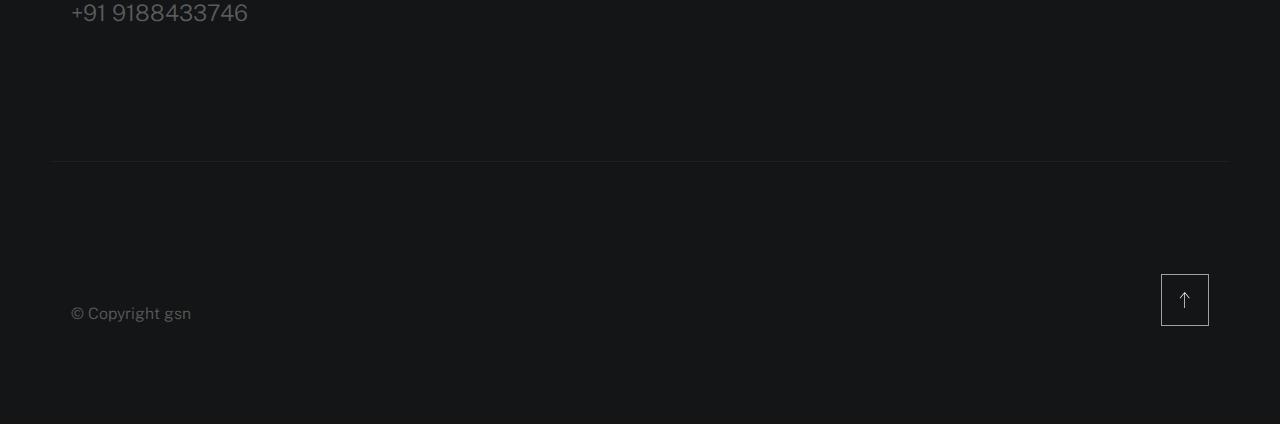
==== commit 7ff6a2a6: "Replaced old portfolio with new files" ====
--- a/index.html
+++ b/index.html
@@ -1,263 +1,687 @@
 <!DOCTYPE html>
-<html lang="en">
+<html class="no-js ss-preload" lang="en">
 <head>
-    <meta charset="UTF-8">
-    <meta name="viewport" content="width=device-width, initial-scale=1.0">
-    <title>my portfolio</title>
-    <link rel="shortcut icon" href="./images/GSN.png" type="image/x-icon">
-    <link rel="stylesheet" href="style.css">
-    <link rel="stylesheet" href="https://cdnjs.cloudflare.com/ajax/libs/font-awesome/4.7.0/css/font-awesome.min.css">
-    
-    
-    
+
+    <!--- basic page needs
+    ================================================== -->
+    <meta charset="utf-8">
+    <title>GSN</title>
+    <meta name="description" content="">
+    <meta name="author" content="">
+
+    <!-- mobile specific metas
+    ================================================== -->
+    <meta name="viewport" content="width=device-width, initial-scale=1">
+
+    <!-- CSS
+    ================================================== -->
+    <link rel="stylesheet" href="css/vendor.css">
+    <link rel="stylesheet" href="css/styles.css">
+
+    <!-- favicons
+    ================================================== -->
+    <link rel="apple-touch-icon" sizes="180x180" href="apple-touch-icon.png">
+    <link rel="icon" type="image/png" sizes="32x32" href="favicon.png">
+    <link rel="icon" type="image/png" sizes="16x16" href="favicon.png">
+    <link rel="manifest" href="site.webmanifest">
+
 </head>
-<body>
-
-    <!-- navigation bar -->
-    <nav>
-        <input type="checkbox" id="check">
-        <label for="check" class="checkbtn">
-            <i class="fa fa-bars"></i>
-        </label>
-        <label class="logo"><a href="#home">G<span>S</span>N</a></label>
-        <ul>
-            <li><a class="active" href="#home">Home</a></li>
-            <li><a href="#about">About</a></li>
-            <li><a href="#skills">Skills</a></li>
-            <li><a href="#services">Services</a></li>
-            <li><a href="#portfolio">portfolio</a></li>
-            <li><a href="#contact">contact</a></li>
-        </ul>
-    </nav>
-
-
-    <!-- end of navigation -->
-
-     <!-- hero section -->
-        <div class="hero">
-            <div class="content">
-                <h2>Hello <span>I'</span>m</h2>
-                <h1>Go<span>p</span>ik<span>a</span> Sa<span>t</span>hee<span>s</span>an</h1>
-                <p class="info">Web Developer</p>
-                <!-- <button class="btn"><a href="#about">About Me</a> </button> -->
-                <div class="social">
-                    <i class="fa fa-codepen"><a href="https://codepen.io/Gopika-Satheesan"></a></i>
-                    <i class="fa fa-github"><a href="https://github.com/Gopika-S22"></a></i>
-                    <i class="fa fa-linkedin"><a href="https://www.linkedin.com/in/gopika-satheesan/"></a></i>
-                </div>
-                
-            
-            </div>
-            
-            
-        </div>
-     <!-- end of hero section -->
-    
-<!-- about section -->
-
-        <div class="container" id="about">
-            <h1 class="title">Ab<span>o</span>ut</h1>
-            <!-- <h2 class="shadow">about</h2> -->
-             <p>- who I am? -</p>
-             <p>Experienced Web Developer with a proven track record of delivering high-quality web solutions. With one year of hands-on experience in the industry, I excel in crafting dynamic and user-friendly websites that meet clients’ objectives effectively. Passionate about staying updated with the latest web technologies and trends, I bring innovative ideas to every project I undertake.Committed to continuous learning and professional growth, I actively seek out opportunities to expand my skills and knowledge base. With a strong foundation in computer science principles and a passion for problem-solving, I am eager to contribute my expertise to innovative projects and drive business success.</p>
-             <div class="row">
-                <div class="column">
-                    <img src="./images/GSN.png" alt="" class="profile">
-                </div>
-                <div class="column2">
-                    <h3>Web Developer</h3>
-                    <h6 class="quote">
-                        "WORK HARD, DREAM BIG.....NEVER GIVE UP"
-                    </h6>
-                    <li><i class="fa fa-graduation-cap"><span> Education : BCA</span></i></li>
-                    <li><i class="fa fa-envelope"><span>Email:
-                        gopikasatheeshnair123@gmail.com</span></i></li>
-                    <li><i class="fa fa-home" aria-hidden="true"><span>City:kochi,kerala</span></i></li>
-                    <li id="last"><i class="fa fa-laptop"><span>Freelance:
-                        Available</span></i></li>
-                    <div class="social">
-                        <i class="fa fa-codepen"><a href="https://codepen.io/Gopika-Satheesan"></a></i>
-                        <i class="fa fa-github"><a href="https://github.com/Gopika-S22"></a></i>
-                        <i class="fa fa-linkedin"><a href="https://www.linkedin.com/in/gopika-satheesan/"></a></i>
-                    </div>
-                </div>
-                
-             </div>
-             
-        </div>
-
-<!-- end of about section -->
-
-<!-- skills -->
-
-<section id="skills">
-    <div class="container" id="myskill">
-        <h1 class="title">My<span> S</span>ki<span>l</span>ls</h1>
-        <div class="skills">
-            <div class="skill">
-                <i class="fa fa-html5" id="html"></i>
-                <h3>HTML</h3>
-            </div>
-            <div class="skill">
-                <i class="fa fa-css3" id="css"></i>
-                <h3>CSS</h3>
-            </div>
-            <div class="skill">
-                <i class="fa fa-code" id="js"></i>
-                <h3>Javascript</h3>
-            </div>
-            <div class="skill">
-                <i class="fa fa-laptop" id="bts"></i>
-                <h3>Bootstrap</h3>
-            </div>
-            <div class="skill">
-                <i class="fa fa-wordpress" id="cms"></i>
-                <h3>WordPress</h3>
-            </div>
-            <div class="skill">
-                <i class="fa fa-desktop" id="php"></i>
-                <h3>PHP</h3>
-            </div>
-            <div class="skill">
-                <i class="fa fa-database" id="db"></i>
-                <h3>MySQL</h3>
-            </div>
-            <div class="skill">
-                <i class="fa fa-lightbulb-o" id="figma"></i>
-                <h3>Figma</h3>
-            </div>
-            <div class="skill">
-                <i class="fa fa-pencil" id="ps"></i>
-                <h3>Photoshop</h3>
-            </div>
+
+<body id="top">
+
+
+    <!-- # preloader
+    ================================================== -->
+    <div id="preloader">
+        <div id="loader">
         </div>
     </div>
-</section>
-
-<!-- services -->
-<section>
-    <div class="container" id="services">
-        <h1 class="title">What <span> I </span>Do <span> ?</span></h1>
-        <div class="cards">
-            <div class="card" id="service1">
-                <i class="fa fa-laptop"></i>
-
-                <h2>Website Design and Development</h2>
-                <p>Creating unique website designs tailored to the client's brand and vision. Ensuring the website is mobile-friendly and works seamlessly across different devices and screen sizes.</p>
-                
+
+
+    <!-- # page wrap
+    ================================================== -->
+    <div class="s-pagewrap">
+
+        <div class="circles">
+            <span></span>
+            <span></span>
+            <span></span>
+            <span></span>
+            <span></span>
+        </div>
+
+
+        <!-- ## site header 
+        ================================================== -->
+        <header class="s-header">
+
+            <div class="header-mobile">
+                <span class="mobile-home-link"><a href="index.html">GSN.</a></span>
+                <a class="mobile-menu-toggle" href="#0"><span>Menu</span></a>
             </div>
 
-            <div class="card" id="service2">
-                <i class="fa fa-shopping-cart"></i>
-
-                <h2>E-commerce Development</h2>
-                <p>Creating and configuring e-commerce platform WooCommerce and Implementing secure payment processing systems to handle transactions.</p>
+            <div class="row wide main-nav-wrap">
+                <nav class="column lg-12 main-nav">
+                    <ul>
+                        <li><a href="index.html" class="home-link">GSN.</a></li>
+                        <li class="current"><a href="#intro" class="smoothscroll">Intro</a></li>
+                        <li><a href="#about" class="smoothscroll">About</a></li>
+                        <li><a href="#works" class="smoothscroll">Works</a></li>
+                        <li><a href="#contact" class="smoothscroll">Say Hello</a></li>
+                    </ul>
+                </nav>
             </div>
 
-            <div class="card" id="service3">
-                <i class="fa fa-wordpress"></i>
-
-                <h2>Content Management Systems (CMS)</h2>
-                <p>Customizing and developing websites using WordPress, including theme and plugin development.</p>
+        </header> <!-- end s-header -->
+
+
+        <!-- ## main content
+        ==================================================- -->
+        <main class="s-content">
+
+
+            <!-- ### intro
+            ================================================== -->
+            <section id="intro" class="s-intro target-section">
+
+                <div class="row intro-content wide">
+
+                    <div class="column">
+                        <div class="text-pretitle with-line">
+                            Hello There.
+                        </div>
+
+                        <h1 class="text-huge-title">
+                            I am Gopika S, <br>
+                            a Web Designer <br>
+                            & Developer<br> 
+                           
+                        </h1>
+                    </div>
+
+                    <ul class="intro-social">
+                        <li><a style="color: #fff;" href="https://www.linkedin.com/in/gopika-satheesan/">Linkedin</a></li>
+                        <li><a href="https://github.com/Gopika-S22">Github</a></li>
+                        <!-- <li><a href="#0">Dribbble</a></li> -->
+                        <li><a href="https://codepen.io/Gopika-Satheesan">Codepen</a></li>
+                    </ul>
+
+                </div> <!-- end intro content -->
+
+                <a href="#about" class="intro-scrolldown smoothscroll">
+                    <svg width="24" height="24" viewBox="0 0 24 24" xmlns="http://www.w3.org/2000/svg" fill-rule="evenodd" clip-rule="evenodd"><path d="M11 21.883l-6.235-7.527-.765.644 7.521 9 7.479-9-.764-.645-6.236 7.529v-21.884h-1v21.883z"/></svg>
+                </a>
+
+            </section> <!-- end s-intro -->
+
+
+            <!-- ### about
+            ================================================== -->
+            <section id="about" class="s-about target-section">
+
+
+                <div class="row about-info wide" data-animate-block>
+
+                    <div class="column lg-6 md-12 about-info__pic-block">
+                        <img src="images/gsn-about.png" style="border-radius: 50%; width: 70%; height: 70%; margin-left: 30px;"
+                              alt="" class="about-info__pic" data-animate-el>
+                    </div>
+
+                    <div class="column lg-6 md-12">
+                        <div class="about-info__text" >
+
+                            <h2 class="text-pretitle with-line" data-animate-el>
+                                About
+                            </h2>
+                            <p class="attention-getter" style="font-size: 1.5rem; text-align: justify;" data-animate-el>
+                                Experienced Web Developer with a proven track record of delivering 
+                                high-quality web solutions. With two year of hands-on experience in
+                                 the industry, I excel in crafting dynamic and user-friendly websites
+                                  that meet clients’ objectives effectively. Passionate about staying
+                                   updated with the latest web technologies and trends, Committed to 
+                                    continuous learning and professional growth, I actively seek out
+                                     opportunities to expand my skills and knowledge base. 
+                            </p>
+                            <a href="#contact" class="btn btn--medium u-fullwidth" data-animate-el>Connect With Me</a>
+
+                        </div>
+                    </div>
+                </div> <!-- about-info -->
+
+
+                <div class="row about-expertise" data-animate-block>
+                    <div class="column lg-12">
+
+                        <h2 class="text-pretitle" data-animate-el>Expertise</h2>
+
+                        <ul class="skills-list h1" data-animate-el>
+                            <li>UI Design</li>
+                            <li>Web Development</li>
+                            <li>Designing</li>
+                            <li>SEO</li>
+                            <li>Woocommerce</li>
+                            <li>headless cms</li>
+                        </ul>
+
+                    </div>
+                </div> <!-- end about-expertise -->
+
+
+                <div class="row about-timelines" data-animate-block>
+
+                    <div class="column lg-6 tab-12">
+
+                        <h2 class="text-pretitle" data-animate-el>
+                            Experience
+                        </h2>
+
+                        <div class="timeline" data-animate-el>
+
+                            <div class="timeline__block">
+                                <div class="timeline__bullet"></div>
+                                <div class="timeline__header">
+                                    <h4 class="timeline__title">Way We Design</h3>
+                                    <h5 class="timeline__meta">Web Developer</h5>
+                                    <p class="timeline__timeframe">August 2024 - Present</p>
+                                </div>
+                                <div class="timeline__desc">
+                                    <p style="font-size: 1.5rem; text-align: justify;">
+                                        My role involves customizing themes and plugins to meet specific 
+                                        client requirements, managing website hosting and security, and 
+                                        maintaining smooth website functionality. Additionally, I focus 
+                                        on optimizing page performance for faster loading speeds and better 
+                                        SEO rankings. I also collaborate with digital marketers by improving 
+                                        website structure and implementing SEO best practices to enhance 
+                                        search engine visibility.
+                                    </p>
+                                </div>
+                            </div>
+    
+                            <div class="timeline__block">
+                                <div class="timeline__bullet"></div>
+                                <div class="timeline__header">
+                                    <h4 class="timeline__title">Violet Frames</h4>
+                                    <h5 class="timeline__meta">Wordpress Developer</h5>
+                                    <p class="timeline__timeframe">May 2023 - april 2024</p>
+                                </div>
+                                <div class="timeline__desc">
+                                    <p style="font-size: 1.5rem; text-align: justify;">
+                                        I have been responsible for designing, developing, and maintaining 
+                                        dynamic and responsive websites tailored to client needs. My 
+                                        expertise includes customizing WordPress themes and plugins to enhance 
+                                        functionality and user experience. I manage website hosting, security, 
+                                        and performance optimization to ensure seamless operation and fast loading speeds.</p>
+                                </div>
+                            </div>
+    
+                        </div> <!-- end timeline -->
+
+                    </div> <!-- end column -->
+
+                    <div class="column lg-6 tab-12">
+
+                        <h2 class="text-pretitle" data-animate-el>
+                            Education
+                        </h2>
+
+                        <div class="timeline" data-animate-el>
+
+                            <div class="timeline__block">
+                                <div class="timeline__bullet"></div>
+                                <div class="timeline__header">
+                                    <h5 class="timeline__title">Bachelor of computer application (BCA)</h5>
+                                    <h4 class="timeline__meta">MG university</h3>
+                                    <h5 class="timeline__meta">Ilahia College of Arts and science</h5>
+                                    <p class="timeline__timeframe">2017 - 2020</p>
+                                </div>
+                                <div class="timeline__desc">
+                                    <!-- <p>Lorem ipsum Occaecat do esse ex et dolor culpa nisi ex in magna consectetur nisi cupidatat laboris esse eiusmod deserunt aute do quis velit esse sed Ut proident cupidatat nulla esse cillum laborum occaecat nostrud sit dolor incididunt amet est occaecat nisi.</p> -->
+                                </div>
+                            </div>
+    
+                            <div class="timeline__block">
+                                <div class="timeline__bullet"></div>
+                                <div class="timeline__header">
+                                    <h4 class="timeline__title">Web Development</h4>
+                                    <h5 class="timeline__meta">CTS infotech</h5>
+                                    <p class="timeline__timeframe">2021 - 2022</p>
+                                </div>
+                                <div class="timeline__desc">
+                                    <!-- <p>Lorem ipsum Occaecat do esse ex et dolor culpa nisi ex in magna consectetur nisi cupidatat laboris esse eiusmod deserunt aute do quis velit esse sed Ut proident cupidatat nulla esse cillum laborum occaecat nostrud sit dolor incididunt amet est occaecat nisi.</p> -->
+                                </div>
+                            </div>
+
+                            <div class="timeline__block">
+                                <div class="timeline__bullet"></div>
+                                <div class="timeline__header">
+                                    <h4 class="timeline__title">Advanced WP Theme Development</h4>
+                                    <h5 class="timeline__meta">Udemy</h5>
+                                    <p class="timeline__timeframe">present</p>
+                                </div>
+                                <div class="timeline__desc">
+                                    <!-- <p>Lorem ipsum Occaecat do esse ex et dolor culpa nisi ex in magna consectetur nisi cupidatat laboris esse eiusmod deserunt aute do quis velit esse sed Ut proident cupidatat nulla esse cillum laborum occaecat nostrud sit dolor incididunt amet est occaecat nisi.</p> -->
+                                </div>
+                            </div>
+    
+                        </div> <!-- end timeline -->
+                        
+                    </div> <!-- end column -->
+
+
+                </div> <!-- end about-timelines -->
+
+            </section> <!-- end s-about -->
+
+
+            <!-- ### works
+            ================================================== -->
+            <section id="works" class="s-works target-section">
+
+
+                <div class="row works-portfolio">
+
+                    <div class="column lg-12" data-animate-block>
+
+                        <h2 class="text-pretitle" data-animate-el>
+                            Recent Works
+                        </h2>
+                        <p class="h1" data-animate-el>
+                            Here are some of my favorite projects I have done lately. Feel free to check them out.
+                        </p>
+    
+                        <ul class="folio-list row block-lg-one-half block-stack-on-1000">
+
+                            <li class="folio-list__item column" data-animate-el>
+                                <a class="folio-list__item-link" href="#modal-01">
+                                    <div class="folio-list__item-pic">
+                                        <img src="images/portfolio/gallery/eversmile.png"
+                                               alt="">
+                                    </div>
+                                    
+                                    <div class="folio-list__item-text">
+                                        <div class="folio-list__item-cat">
+                                            Website
+                                        </div>
+                                        <div class="folio-list__item-title">
+                                            Ever Smile Dental Clinic
+                                        </div>
+                                    </div>
+                                </a>
+                                <a class="folio-list__proj-link" href="https://eversmiledentalclinic.com/" title="project link">
+                                    <svg width="15" height="15" viewBox="0 0 15 15" fill="none" xmlns="http://www.w3.org/2000/svg"><path d="M8.14645 3.14645C8.34171 2.95118 8.65829 2.95118 8.85355 3.14645L12.8536 7.14645C13.0488 7.34171 13.0488 7.65829 12.8536 7.85355L8.85355 11.8536C8.65829 12.0488 8.34171 12.0488 8.14645 11.8536C7.95118 11.6583 7.95118 11.3417 8.14645 11.1464L11.2929 8H2.5C2.22386 8 2 7.77614 2 7.5C2 7.22386 2.22386 7 2.5 7H11.2929L8.14645 3.85355C7.95118 3.65829 7.95118 3.34171 8.14645 3.14645Z" fill="currentColor" fill-rule="evenodd" clip-rule="evenodd"></path></svg>
+                                </a>
+                            </li> <!--end folio-list__item -->
+
+                            <li class="folio-list__item column" data-animate-el>
+                                <a class="folio-list__item-link" href="#modal-02">
+                                    <div class="folio-list__item-pic">
+                                        <img src="images/portfolio/gallery/engineerbuilders.png" 
+                                              alt="">
+                                    </div>
+                                    
+                                    <div class="folio-list__item-text">
+                                        <div class="folio-list__item-cat">
+                                            Web Development
+                                        </div>
+                                        <div class="folio-list__item-title">
+                                            Engineerbuilders
+                                        </div>
+                                    </div>
+                                </a>
+                                <a class="folio-list__proj-link" href="https://theengineerbuilders.com/" title="project link">
+                                    <svg width="15" height="15" viewBox="0 0 15 15" fill="none" xmlns="http://www.w3.org/2000/svg"><path d="M8.14645 3.14645C8.34171 2.95118 8.65829 2.95118 8.85355 3.14645L12.8536 7.14645C13.0488 7.34171 13.0488 7.65829 12.8536 7.85355L8.85355 11.8536C8.65829 12.0488 8.34171 12.0488 8.14645 11.8536C7.95118 11.6583 7.95118 11.3417 8.14645 11.1464L11.2929 8H2.5C2.22386 8 2 7.77614 2 7.5C2 7.22386 2.22386 7 2.5 7H11.2929L8.14645 3.85355C7.95118 3.65829 7.95118 3.34171 8.14645 3.14645Z" fill="currentColor" fill-rule="evenodd" clip-rule="evenodd"></path></svg>
+                                </a>
+                            </li> <!--end folio-list__item -->
+
+                            <li class="folio-list__item column" data-animate-el>
+                                <a class="folio-list__item-link" href="#modal-03">
+                                    <div class="folio-list__item-pic">
+                                        <img src="images/portfolio/gallery/abudhabi.png" 
+                                              alt="">
+                                    </div>
+                                    
+                                    <div class="folio-list__item-text">
+                                        <div class="folio-list__item-cat">
+                                            Web Development
+                                        </div>
+                                        <div class="folio-list__item-title">
+                                            CADD abhudhabi
+                                        </div>
+                                    </div>
+                                </a>
+                                <a class="folio-list__proj-link" href="https://caddabudhabi.com/" title="project link">
+                                    <svg width="15" height="15" viewBox="0 0 15 15" fill="none" xmlns="http://www.w3.org/2000/svg"><path d="M8.14645 3.14645C8.34171 2.95118 8.65829 2.95118 8.85355 3.14645L12.8536 7.14645C13.0488 7.34171 13.0488 7.65829 12.8536 7.85355L8.85355 11.8536C8.65829 12.0488 8.34171 12.0488 8.14645 11.8536C7.95118 11.6583 7.95118 11.3417 8.14645 11.1464L11.2929 8H2.5C2.22386 8 2 7.77614 2 7.5C2 7.22386 2.22386 7 2.5 7H11.2929L8.14645 3.85355C7.95118 3.65829 7.95118 3.34171 8.14645 3.14645Z" fill="currentColor" fill-rule="evenodd" clip-rule="evenodd"></path></svg>
+                                </a>
+                            </li> <!--end folio-list__item -->
+
+                            <li class="folio-list__item column" data-animate-el>
+                                <a class="folio-list__item-link" href="#modal-04">
+                                    <div class="folio-list__item-pic">
+                                        <img src="images/portfolio/gallery/ceasar.png"
+                                              alt="">
+                                    </div>
+                                    
+                                    <div class="folio-list__item-text">
+                                        <div class="folio-list__item-cat">
+                                            Website
+                                        </div>
+                                        <div class="folio-list__item-title">
+                                            Hotel Ceasar Palace
+                                        </div>
+                                    </div>
+                                </a>
+                                <a class="folio-list__proj-link" href="https://hotelceasarpalace.com/" title="project link">
+                                    <svg width="15" height="15" viewBox="0 0 15 15" fill="none" xmlns="http://www.w3.org/2000/svg"><path d="M8.14645 3.14645C8.34171 2.95118 8.65829 2.95118 8.85355 3.14645L12.8536 7.14645C13.0488 7.34171 13.0488 7.65829 12.8536 7.85355L8.85355 11.8536C8.65829 12.0488 8.34171 12.0488 8.14645 11.8536C7.95118 11.6583 7.95118 11.3417 8.14645 11.1464L11.2929 8H2.5C2.22386 8 2 7.77614 2 7.5C2 7.22386 2.22386 7 2.5 7H11.2929L8.14645 3.85355C7.95118 3.65829 7.95118 3.34171 8.14645 3.14645Z" fill="currentColor" fill-rule="evenodd" clip-rule="evenodd"></path></svg>
+                                </a>
+                            </li> <!--end folio-list__item -->
+
+                            <li class="folio-list__item column" data-animate-el>
+                                <a class="folio-list__item-link" href="#modal-05">
+                                    <div class="folio-list__item-pic">
+                                        <img src="images/portfolio/gallery/eway.png" 
+                                             alt="">
+                                    </div>
+                                    
+                                    <div class="folio-list__item-text">
+                                        <div class="folio-list__item-cat">
+                                            Web Design & Development
+                                        </div>
+                                        <div class="folio-list__item-title">
+                                            Eway Dental Lab
+                                        </div>
+                                    </div>
+                                </a>
+                                <a class="folio-list__proj-link" href="https://ewaydentallab.com/" title="project link">
+                                    <svg width="15" height="15" viewBox="0 0 15 15" fill="none" xmlns="http://www.w3.org/2000/svg"><path d="M8.14645 3.14645C8.34171 2.95118 8.65829 2.95118 8.85355 3.14645L12.8536 7.14645C13.0488 7.34171 13.0488 7.65829 12.8536 7.85355L8.85355 11.8536C8.65829 12.0488 8.34171 12.0488 8.14645 11.8536C7.95118 11.6583 7.95118 11.3417 8.14645 11.1464L11.2929 8H2.5C2.22386 8 2 7.77614 2 7.5C2 7.22386 2.22386 7 2.5 7H11.2929L8.14645 3.85355C7.95118 3.65829 7.95118 3.34171 8.14645 3.14645Z" fill="currentColor" fill-rule="evenodd" clip-rule="evenodd"></path></svg>
+                                </a>
+                            </li> <!--end folio-list__item -->
+
+                            <li class="folio-list__item column" data-animate-el>
+                                <a class="folio-list__item-link" href="#modal-06">
+                                    <div class="folio-list__item-pic">
+                                        <img src="images/portfolio/gallery/glaciere.png" 
+                                              alt="">
+                                    </div>
+                                    
+                                    <div class="folio-list__item-text">
+                                        <div class="folio-list__item-cat">
+                                            Website
+                                        </div>
+                                        <div class="folio-list__item-title">
+                                            Glaciere International
+                                        </div>
+                                    </div>
+                                </a>
+                                <a class="folio-list__proj-link" href="https://glaciereinternational.world/" title="project link">
+                                    <svg width="15" height="15" viewBox="0 0 15 15" fill="none" xmlns="http://www.w3.org/2000/svg"><path d="M8.14645 3.14645C8.34171 2.95118 8.65829 2.95118 8.85355 3.14645L12.8536 7.14645C13.0488 7.34171 13.0488 7.65829 12.8536 7.85355L8.85355 11.8536C8.65829 12.0488 8.34171 12.0488 8.14645 11.8536C7.95118 11.6583 7.95118 11.3417 8.14645 11.1464L11.2929 8H2.5C2.22386 8 2 7.77614 2 7.5C2 7.22386 2.22386 7 2.5 7H11.2929L8.14645 3.85355C7.95118 3.65829 7.95118 3.34171 8.14645 3.14645Z" fill="currentColor" fill-rule="evenodd" clip-rule="evenodd"></path></svg>
+                                </a>
+                            </li> <!--end folio-list__item -->
+
+
+                            <li class="folio-list__item column" data-animate-el>
+                                <a class="folio-list__item-link" href="#modal-07">
+                                    <div class="folio-list__item-pic">
+                                        <img src="images/portfolio/gallery/rainbow.png" 
+                                              alt="">
+                                    </div>
+                                    
+                                    <div class="folio-list__item-text">
+                                        <div class="folio-list__item-cat">
+                                            Website
+                                        </div>
+                                        <div class="folio-list__item-title">
+                                            Rainbow Networks
+                                        </div>
+                                    </div>
+                                </a>
+                                <a class="folio-list__proj-link" href="https://rainbowsnetwork.com/" title="project link">
+                                    <svg width="15" height="15" viewBox="0 0 15 15" fill="none" xmlns="http://www.w3.org/2000/svg"><path d="M8.14645 3.14645C8.34171 2.95118 8.65829 2.95118 8.85355 3.14645L12.8536 7.14645C13.0488 7.34171 13.0488 7.65829 12.8536 7.85355L8.85355 11.8536C8.65829 12.0488 8.34171 12.0488 8.14645 11.8536C7.95118 11.6583 7.95118 11.3417 8.14645 11.1464L11.2929 8H2.5C2.22386 8 2 7.77614 2 7.5C2 7.22386 2.22386 7 2.5 7H11.2929L8.14645 3.85355C7.95118 3.65829 7.95118 3.34171 8.14645 3.14645Z" fill="currentColor" fill-rule="evenodd" clip-rule="evenodd"></path></svg>
+                                </a>
+                            </li> <!--end folio-list__item -->
+
+
+                            <li class="folio-list__item column" data-animate-el>
+                                <a class="folio-list__item-link" href="#modal-08">
+                                    <div class="folio-list__item-pic">
+                                        <img src="images/portfolio/gallery/heaveninnmunnar.png" 
+                                              alt="">
+                                    </div>
+                                    
+                                    <div class="folio-list__item-text">
+                                        <div class="folio-list__item-cat">
+                                            Website
+                                        </div>
+                                        <div class="folio-list__item-title">
+                                            Heaven Inn Munnar
+                                        </div>
+                                    </div>
+                                </a>
+                                <a class="folio-list__proj-link" href="http://heaveninnmunnarresorts.com/" title="project link">
+                                    <svg width="15" height="15" viewBox="0 0 15 15" fill="none" xmlns="http://www.w3.org/2000/svg"><path d="M8.14645 3.14645C8.34171 2.95118 8.65829 2.95118 8.85355 3.14645L12.8536 7.14645C13.0488 7.34171 13.0488 7.65829 12.8536 7.85355L8.85355 11.8536C8.65829 12.0488 8.34171 12.0488 8.14645 11.8536C7.95118 11.6583 7.95118 11.3417 8.14645 11.1464L11.2929 8H2.5C2.22386 8 2 7.77614 2 7.5C2 7.22386 2.22386 7 2.5 7H11.2929L8.14645 3.85355C7.95118 3.65829 7.95118 3.34171 8.14645 3.14645Z" fill="currentColor" fill-rule="evenodd" clip-rule="evenodd"></path></svg>
+                                </a>
+                            </li> <!--end folio-list__item -->
+
+
+                            
+
+                        </ul> <!-- end folio-list -->
+
+                    </div> <!-- end column -->
+
+
+                    <!-- Modal Templates Popup
+                    -------------------------------------------- -->
+                    <div id="modal-01" hidden>
+                        <div class="modal-popup" style="height: 500px;">
+                            <img src="images/portfolio/gallery/eversmile.png" alt="">
+                
+                            <div class="modal-popup__desc">
+                                <h5>Ever Smile Dental Clinic</h5>
+                                <p>Designed and developed a professional and user-friendly website for a dental clinic, focusing on a clean and modern layout with easy navigation..</p>
+                                <ul class="modal-popup__cat">
+                                    <li>UI design</li>
+                                    <li>Web Development</li>
+                                </ul>
+                                
+                            </div>
+                
+                            <a href="https://eversmiledentalclinic.com/" class="modal-popup__details">Project link</a>
+                        </div>
+                    </div> <!-- end modal -->
+
+                    <div id="modal-02" hidden>
+                        <div class="modal-popup" style="height: 500px;">
+                            <img src="images/portfolio/gallery/engineerbuilders.png" alt="">
+                
+                            <div class="modal-popup__desc">
+                                <h5>Engineerbuilders</h5>
+                                <p>Designing and developing stunning, high-performance website for interior design company,Aesthetic and modern layouts tailored to your brand.</p>
+                                <ul class="modal-popup__cat">
+                                    <li>Website Development</li>
+                                </ul>
+                            </div>
+                
+                            <a href="https://theengineerbuilders.com/" class="modal-popup__details">Project link</a>
+                        </div>
+                    </div> <!-- end modal -->
+
+                    <div id="modal-03" hidden>
+                        <div class="modal-popup" style="height: 500px;">
+                            <img src="images/portfolio/gallery/abudhabi.png" alt="">
+                
+                            <div class="modal-popup__desc">
+                                <h5>CADDabhudhabi</h5>
+                                <p> Designing and developing professional website for CADD training institute. Our solutions are tailored to provide a seamless user experience, helping students and professionals access high-quality CAD, CAM, and CAE courses with ease.</p>
+                                <ul class="modal-popup__cat">
+                                    <li>Web Design & Development</li>
+                                </ul>
+                            </div>
+                
+                            <a href="https://caddabudhabi.com/" class="modal-popup__details">Project link</a>
+                        </div>
+                    </div> <!-- end modal -->
+
+                    <div id="modal-04" hidden>
+                        <div class="modal-popup" style="height: 500px;">
+                            <img src="images/portfolio/gallery/ceasar.png" alt="">
+                
+                            <div class="modal-popup__desc">
+                                <h5>Hotel Ceasar Palace</h5>
+                                <p>Beautiful, responsive designs tailored to  hotel’s unique identity, Seamless reservation functionality for a smooth guest experience.</p>
+                                <ul class="modal-popup__cat">
+                                    <li>Web Design & Development</li>
+                                </ul>
+                            </div>
+                
+                            <a href="https://hotelceasarpalace.com/" class="modal-popup__details">Project link</a>
+                        </div>
+                    </div> <!-- end modal -->
+
+                    <div id="modal-05" hidden>
+                        <div class="modal-popup" style="height: 500px;">
+
+                            <img src="images/portfolio/gallery/eway.png" alt="">
+                
+                            <div class="modal-popup__desc">
+                                <h5>Eway Dental Clinic</h5>
+                                <p>Designed and developed a professional and user-friendly website for a dental clinic, focusing on a clean and modern layout with easy navigation.</p>
+                                <ul class="modal-popup__cat">
+                                    <li>Web Design & Development</li>
+                                </ul>
+                            </div>
+                
+                            <a href="https://ewaydentallab.com/" class="modal-popup__details">Project link</a>
+                        </div>
+                    </div> <!-- end modal -->
+
+                    <div id="modal-06" hidden>
+                        <div class="modal-popup" style="height: 500px;">
+                            <img src="images/portfolio/gallery/glaciere.png" alt="">
+                
+                            <div class="modal-popup__desc">
+                                <h5>Glaciere International</h5>
+                                <p>Designing and developing professional, user-friendly, and engaging websites for international education consultancies. Our services cater to agencies assisting students with study abroad opportunities, university admissions, visa processing, and career counseling.</p>
+                                <ul class="modal-popup__cat">
+                                    <li>Web Design</li>
+                                    <li>Web Development</li>
+                                </ul>
+                            </div>
+                
+                            <a href="https://glaciereinternational.world/" class="modal-popup__details">Project link</a>
+                        </div>
+                    </div> <!-- end modal -->
+
+                    <div id="modal-07" hidden>
+                        <div class="modal-popup" style="height: 500px;">
+                            <img src="images/portfolio/gallery/rainbow.png" alt="">
+                
+                            <div class="modal-popup__desc">
+                                <h5>Rainbow Networks</h5>
+                                <p>designing and developing professional, user-friendly websites for CCTV installation and security service providers. Our websites are tailored to showcase surveillance solutions, services, and expertise, helping businesses attract clients and build trust.</p>
+                                <ul class="modal-popup__cat">
+                                    <li>Web Design</li>
+                                    <li>Web Development</li>
+                                </ul>
+                            </div>
+                
+                            <a href="https://rainbowsnetwork.com/" class="modal-popup__details">Project link</a>
+                        </div>
+                    </div> <!-- end modal -->
+
+                    <div id="modal-08" hidden>
+                        <div class="modal-popup" style="height: 500px;">
+                            <img src="images/portfolio/gallery/heaveninnmunnar.png" alt="">
+                
+                            <div class="modal-popup__desc">
+                                <h5>Heaven Inn Munnar</h5>
+                                <p>Beautiful, responsive designs tailored to  hotel’s unique identity, Seamless reservation functionality for a smooth guest experience.</p>
+                                <ul class="modal-popup__cat">
+                                    <li>Web Design</li>
+                                    <li>Web Development</li>
+                                </ul>
+                            </div>
+                
+                            <a href="http://heaveninnmunnarresorts.com/" class="modal-popup__details">Project link</a>
+                        </div>
+                    </div> <!-- end modal -->
+
+                </div> <!-- end works-portfolio -->
+            
+                            
+
+
+            <!-- ### contact
+            ================================================== -->
+            <section id="contact" class="s-contact target-section">
+
+                <div class="row contact-top">
+                    <div class="column lg-12">
+                        <h2 class="text-pretitle">
+                            Get In Touch
+                        </h2>
+
+                        <p class="h1">
+                            I love to hear from you.
+                            Whether you have a question or just 
+                            want to chat about design, tech & art — shoot me a message.
+                        </p>
+                    </div>
+                </div> <!-- end contact-top -->
+
+                <div class="row contact-bottom">
+                    <div class="column lg-3 md-5 tab-6 stack-on-550 contact-block">
+                        <h3 class="text-pretitle">Reach me at</h3>
+                        <p class="contact-links">
+                            <a href="mailto:gopikasatheeshnair123@gmail.com" class="mailtoui">gopikasatheeshnair123@gmail.com</a> <br>
+                            <a href="tel:+1975432345">+91 9188433746</a>
+                        </p>
+                    </div>
+                    <div class="column lg-4 md-5 tab-6 stack-on-550 contact-block">
+                        <!-- <h3 class="text-pretitle">Social</h3> -->
+                        <ul class="contact-social">
+                            <!-- <li><a href="#0">Behance</a></li>
+                            <li><a href="#0">Dribble</a></li>
+                            <li><a href="https://www.linkedin.com/in/gopika-satheesan/">Linkedin</a></li>
+                            <li><a href="https://github.com/Gopika-S22">Github</a></li>
+                            <li><a href="https://codepen.io/Gopika-Satheesan">Codepen</a></li> -->
+                        </ul>
+                    </div>
+                    <div class="column lg-4 md-12">
+                        <a href="https://www.linkedin.com/in/gopika-satheesan/" class="btn btn--medium u-fullwidth contact-btn">Say Hello.</a>
+                    </div>
+                </div> <!-- end contact-bottom -->
+
+            </section> <!-- end contact -->
+
+        </main> <!-- end s-content -->
+
+
+        <!-- ## footer
+        ================================================== -->
+        <footer class="s-footer">
+
+            <div class="row">
+                <div class="column ss-copyright">
+                    <span>© Copyright gsn</span> 
+                    <!-- <span>Design by <a href="https://www.styleshout.com/">StyleShout</a> Distribution By <a href="https://themewagon.com">Themewagon</a></span> -->
+                </div>
+
+                <div class="ss-go-top">
+                    <a class="smoothscroll" title="Back to Top" href="#top">
+                        <svg xmlns="http://www.w3.org/2000/svg" viewBox="0 0 24 24" fill-rule="evenodd" clip-rule="evenodd"><path d="M11 2.206l-6.235 7.528-.765-.645 7.521-9 7.479 9-.764.646-6.236-7.53v21.884h-1v-21.883z"/></svg>
+                    </a>
+                </div>
             </div>
 
-            <div class="card" id="service4">
-                <i class="fa fa-headphones"></i>
-
-                <h2>Website Maintenance and Support</h2>
-                <p>Keeping the website updated with the latest security patches and software updates. Resolving technical issues and bugs that arise on the website</p>
-                
-            </div>
-
-            <div class="card" id="service5">
-                <i class="fa fa-google"></i>
-
-                <h2>Search Engine Optimization (SEO)</h2>
-                <p>Optimizing website content, meta tags, and structure to improve search engine rankings. Enhancing the technical aspects of the website, such as site speed, mobile-friendliness, and XML sitemaps</p>
-                
-            </div>
-
-            <div class="card" id="service4">
-                <i class="fa fa-lightbulb-o"></i>
-
-                <h2>Design</h2>
-                <p>Crafting intuitive and visually stunning user interfaces in Figma – bringing your design visions to life with seamless collaboration and creativity</p>
-                
-            </div>
-        </div>
-
-    </div>
-</section>
-
-<!-- portfolio -->
-
-<div class="container" id="portfolio">
-    <h1 class="title">Po<span>r</span>t<span>f</span>ol<span>l</span>io</h1>
-    <p>collection of my projects</p>
-    <div class="row">
-        <div class="column">
-            <a href="./projectdetailportfolio.html">
-            <img src="./images/portfolio.png" alt="" class="img"></a>
-        </div>
-        <div class="column">
-            <a href="./projectdetaileversile.html"><img src="./images/eversmile.png" alt="" class="img"></a>
-        </div>
-        <div class="column">
-            <a href="./projectdetailhotelceasarpalace.html">
-            <img src="./images/project-hotelceasarpalace.png" alt="" class="img"></a>
-        </div>
-        <div class="column">
-            <a href="./calculator.html">
-            <img src="./images/vfs.png" alt="" class="img"></a>
-        </div>
-        <div class="column">
-            <a href="./restaurantproject.html">
-            <img src="./images/heaveninnmunnar.png" alt="" class="img"></a>
-        </div>
-        <div class="column">
-            <a href="./productcard.html">
-            <img src="./images/ewaydental.png" alt="" class="img"></a>
-        </div>
-        
-    </div>
-
-</div>
-
-
-<!-- Contact -->
-
-<section>
-    <div class="container" id="contact">
-        <h1 class="title">Co<span>n</span>t<span>a</span>c<span></span>t</h1>
-        <p>Get in touch : Connect with me</p>
-
-        <div class="row" id="contactinfo">
-            <div class="column1" id="col1">
-                <img src="./images/girl-working with computer.png" alt="" class="cprofile">
-            </div>
-            <div class="column2" id="col2">
-                <h1>Gopika Satheesan</h1>
-                
-                <li><i class="fa fa-envelope"> gopikasatheeshnair123@gmail.com</i></li>
-                <li><i class="fa fa-phone"> +91 9188433746</i></li>
-                <li><i class="fa fa-home"> Kochi,Kerala</i></li>
-                
-                
-
-            </div>
-        </div>
-    </div>
-
-</section>
-
-<!-- footer -->
-<footer>
-    <div class="ftr">
-                <p>copyright <span>&#169</span> gopikasn.com. created by gopika</p>
-    </div>
-</footer>
-<!-- footer -->
-
-    <script src="main.js"></script>
+        </footer> <!-- end s-footer -->
+
+    </div> <!-- end -s-pagewrap -->
+
+
+    <!-- Java Script
+    ================================================== -->
+    <script src="js/plugins.js"></script>
+    <script src="js/main.js"></script>
+
 </body>
-</html>
+</html>--- a/css/vendor.css
+++ b/css/vendor.css
@@ -0,0 +1,872 @@
+/* ===================================================================
+ * Theme Third-party Stylesheets
+ * Template Ver. 1.0.0
+ * 02-16-2021
+ * -------------------------------------------------------------------
+ *
+ * TOC:
+ * 
+ * # PrismJS 1.20.0
+ * # Swiper 6.4.5
+ * # Basiclightbox
+ * 
+ * ------------------------------------------------------------------- */
+
+
+
+/* ===================================================================
+ * # PrismJS 1.20.0
+ *   https://prismjs.com/download.html#themes=prism-tomorrow&languages=markup+css+clike+javascript+markup-templating+php
+ *   
+ *   prism.js tomorrow night eighties for JavaScript, CoffeeScript, CSS and HTML
+ *   Based on https://github.com/chriskempson/tomorrow-theme
+ *   @author Rose Pritchard
+ * ------------------------------------------------------------------- */
+
+code[class*="language-"],
+pre[class*="language-"] {
+    color           : #ccc;
+    background      : none;
+    font-family     : var(--font-mono);
+    font-size       : calc(var(--text-size) * 0.9444);
+    text-align      : left;
+    white-space     : pre;
+    word-spacing    : normal;
+    word-break      : normal;
+    word-wrap       : normal;
+    line-height     : var(--vspace-1);
+    -moz-tab-size   : 4;
+    -o-tab-size     : 4;
+    tab-size        : 4;
+    -webkit-hyphens : none;
+    -moz-hyphens    : none;
+    -ms-hyphens     : none;
+    hyphens         : none;
+}
+
+/* Code blocks */
+
+pre[class*="language-"] {
+    padding  : var(--vspace-0_5) 0 var(--vspace-1);
+    margin   : 0;
+    overflow : auto;
+}
+
+:not(pre)>code[class*="language-"],
+pre[class*="language-"] {
+    background : #2d2d2d;
+}
+
+/* Inline code */
+
+:not(pre)>code[class*="language-"] {
+    padding     : .1em;
+    white-space : normal;
+}
+
+.token.comment,
+.token.block-comment,
+.token.prolog,
+.token.doctype,
+.token.cdata {
+    color : #999;
+}
+
+.token.punctuation {
+    color : #ccc;
+}
+
+.token.tag,
+.token.attr-name,
+.token.namespace,
+.token.deleted {
+    color : #e2777a;
+}
+
+.token.function-name {
+    color : #6196cc;
+}
+
+.token.boolean,
+.token.number,
+.token.function {
+    color : #f08d49;
+}
+
+.token.property,
+.token.class-name,
+.token.constant,
+.token.symbol {
+    color : #f8c555;
+}
+
+.token.selector,
+.token.important,
+.token.atrule,
+.token.keyword,
+.token.builtin {
+    color : #cc99cd;
+}
+
+.token.string,
+.token.char,
+.token.attr-value,
+.token.regex,
+.token.variable {
+    color : #7ec699;
+}
+
+.token.operator,
+.token.entity,
+.token.url {
+    color : #67cdcc;
+}
+
+.token.important,
+.token.bold {
+    font-weight : bold;
+}
+
+.token.italic {
+    font-style : italic;
+}
+
+.token.entity {
+    cursor : help;
+}
+
+.token.inserted {
+    color : green;
+}
+
+
+
+/* ===================================================================
+ * # Swiper 6.4.5
+ *   Most modern mobile touch slider and framework with hardware accelerated transitions
+ *   https://swiperjs.com
+ *
+ *   Copyright 2014-2020 Vladimir Kharlampidi
+ *
+ *   Released under the MIT License
+ *
+ *   Released on: December 18, 2020
+ * ------------------------------------------------------------------- */
+
+@font-face {
+    font-family : "swiper-icons";
+    src         : url("data:application/font-woff;charset=utf-8;base64, [base64]//wADZ2x5ZgAAAywAAADMAAAD2MHtryVoZWFkAAABbAAAADAAAAA2E2+eoWhoZWEAAAGcAAAAHwAAACQC9gDzaG10eAAAAigAAAAZAAAArgJkABFsb2NhAAAC0AAAAFoAAABaFQAUGG1heHAAAAG8AAAAHwAAACAAcABAbmFtZQAAA/gAAAE5AAACXvFdBwlwb3N0AAAFNAAAAGIAAACE5s74hXjaY2BkYGAAYpf5Hu/j+W2+MnAzMYDAzaX6QjD6/4//Bxj5GA8AuRwMYGkAPywL13jaY2BkYGA88P8Agx4j+/8fQDYfA1AEBWgDAIB2BOoAeNpjYGRgYNBh4GdgYgABEMnIABJzYNADCQAACWgAsQB42mNgYfzCOIGBlYGB0YcxjYGBwR1Kf2WQZGhhYGBiYGVmgAFGBiQQkOaawtDAoMBQxXjg/wEGPcYDDA4wNUA2CCgwsAAAO4EL6gAAeNpj2M0gyAACqxgGNWBkZ2D4/wMA+xkDdgAAAHjaY2BgYGaAYBkGRgYQiAHyGMF8FgYHIM3DwMHABGQrMOgyWDLEM1T9/w8UBfEMgLzE////P/5//f/V/xv+r4eaAAeMbAxwIUYmIMHEgKYAYjUcsDAwsLKxc3BycfPw8jEQA/[base64]/uznmfPFBNODM2K7MTQ45YEAZqGP81AmGGcF3iPqOop0r1SPTaTbVkfUe4HXj97wYE+yNwWYxwWu4v1ugWHgo3S1XdZEVqWM7ET0cfnLGxWfkgR42o2PvWrDMBSFj/IHLaF0zKjRgdiVMwScNRAoWUoH78Y2icB/yIY09An6AH2Bdu/UB+yxopYshQiEvnvu0dURgDt8QeC8PDw7Fpji3fEA4z/PEJ6YOB5hKh4dj3EvXhxPqH/SKUY3rJ7srZ4FZnh1PMAtPhwP6fl2PMJMPDgeQ4rY8YT6Gzao0eAEA409DuggmTnFnOcSCiEiLMgxCiTI6Cq5DZUd3Qmp10vO0LaLTd2cjN4fOumlc7lUYbSQcZFkutRG7g6JKZKy0RmdLY680CDnEJ+UMkpFFe1RN7nxdVpXrC4aTtnaurOnYercZg2YVmLN/d/gczfEimrE/fs/bOuq29Zmn8tloORaXgZgGa78yO9/cnXm2BpaGvq25Dv9S4E9+5SIc9PqupJKhYFSSl47+Qcr1mYNAAAAeNptw0cKwkAAAMDZJA8Q7OUJvkLsPfZ6zFVERPy8qHh2YER+3i/BP83vIBLLySsoKimrqKqpa2hp6+jq6RsYGhmbmJqZSy0sraxtbO3sHRydnEMU4uR6yx7JJXveP7WrDycAAAAAAAH//wACeNpjYGRgYOABYhkgZgJCZgZNBkYGLQZtIJsFLMYAAAw3ALgAeNolizEKgDAQBCchRbC2sFER0YD6qVQiBCv/H9ezGI6Z5XBAw8CBK/m5iQQVauVbXLnOrMZv2oLdKFa8Pjuru2hJzGabmOSLzNMzvutpB3N42mNgZGBg4GKQYzBhYMxJLMlj4GBgAYow/P/PAJJhLM6sSoWKfWCAAwDAjgbRAAB42mNgYGBkAIIbCZo5IPrmUn0hGA0AO8EFTQAA") format("woff");
+    font-weight : 400;
+    font-style  : normal;
+}
+
+:root {
+    --swiper-theme-color : #007aff;
+}
+
+.swiper-container {
+    margin-left  : auto;
+    margin-right : auto;
+    position     : relative;
+    overflow     : hidden;
+    list-style   : none;
+    padding      : 0;
+    /* Fix of Webkit flickering */
+    z-index      : 1;
+}
+
+.swiper-container-vertical>.swiper-wrapper {
+    flex-direction : column;
+}
+
+.swiper-wrapper {
+    position            : relative;
+    width               : 100%;
+    height              : 100%;
+    z-index             : 1;
+    display             : flex;
+    transition-property : transform;
+    box-sizing          : content-box;
+}
+
+.swiper-container-android .swiper-slide,
+.swiper-wrapper {
+    transform : translate3d(0px, 0, 0);
+}
+
+.swiper-container-multirow>.swiper-wrapper {
+    flex-wrap : wrap;
+}
+
+.swiper-container-multirow-column>.swiper-wrapper {
+    flex-wrap      : wrap;
+    flex-direction : column;
+}
+
+.swiper-container-free-mode>.swiper-wrapper {
+    transition-timing-function : ease-out;
+    margin                     : 0 auto;
+}
+
+.swiper-slide {
+    flex-shrink         : 0;
+    width               : 100%;
+    height              : 100%;
+    position            : relative;
+    transition-property : transform;
+}
+
+.swiper-slide-invisible-blank {
+    visibility : hidden;
+}
+
+/* Auto Height */
+
+.swiper-container-autoheight,
+.swiper-container-autoheight .swiper-slide {
+    height : auto;
+}
+
+.swiper-container-autoheight .swiper-wrapper {
+    align-items         : flex-start;
+    transition-property : transform, height;
+}
+
+/* 3D Effects */
+
+.swiper-container-3d {
+    perspective : 1200px;
+}
+
+.swiper-container-3d .swiper-wrapper,
+.swiper-container-3d .swiper-slide,
+.swiper-container-3d .swiper-slide-shadow-left,
+.swiper-container-3d .swiper-slide-shadow-right,
+.swiper-container-3d .swiper-slide-shadow-top,
+.swiper-container-3d .swiper-slide-shadow-bottom,
+.swiper-container-3d .swiper-cube-shadow {
+    transform-style : preserve-3d;
+}
+
+.swiper-container-3d .swiper-slide-shadow-left,
+.swiper-container-3d .swiper-slide-shadow-right,
+.swiper-container-3d .swiper-slide-shadow-top,
+.swiper-container-3d .swiper-slide-shadow-bottom {
+    position       : absolute;
+    left           : 0;
+    top            : 0;
+    width          : 100%;
+    height         : 100%;
+    pointer-events : none;
+    z-index        : 10;
+}
+
+.swiper-container-3d .swiper-slide-shadow-left {
+    background-image : linear-gradient(to left, rgba(0, 0, 0, 0.5), rgba(0, 0, 0, 0));
+}
+
+.swiper-container-3d .swiper-slide-shadow-right {
+    background-image : linear-gradient(to right, rgba(0, 0, 0, 0.5), rgba(0, 0, 0, 0));
+}
+
+.swiper-container-3d .swiper-slide-shadow-top {
+    background-image : linear-gradient(to top, rgba(0, 0, 0, 0.5), rgba(0, 0, 0, 0));
+}
+
+.swiper-container-3d .swiper-slide-shadow-bottom {
+    background-image : linear-gradient(to bottom, rgba(0, 0, 0, 0.5), rgba(0, 0, 0, 0));
+}
+
+/* CSS Mode */
+
+.swiper-container-css-mode>.swiper-wrapper {
+    overflow           : auto;
+    scrollbar-width    : none;
+    /* For Firefox */
+    -ms-overflow-style : none;
+    /* For Internet Explorer and Edge */
+}
+
+.swiper-container-css-mode>.swiper-wrapper::-webkit-scrollbar {
+    display : none;
+}
+
+.swiper-container-css-mode>.swiper-wrapper>.swiper-slide {
+    scroll-snap-align : start start;
+}
+
+.swiper-container-horizontal.swiper-container-css-mode>.swiper-wrapper {
+    scroll-snap-type : x mandatory;
+}
+
+.swiper-container-vertical.swiper-container-css-mode>.swiper-wrapper {
+    scroll-snap-type : y mandatory;
+}
+
+:root {
+    --swiper-navigation-size   : 44px;
+    /*
+    --swiper-navigation-color  : var(--swiper-theme-color);
+    */
+}
+
+.swiper-button-prev,
+.swiper-button-next {
+    position        : absolute;
+    top             : 50%;
+    width           : calc(var(--swiper-navigation-size) / 44 * 27);
+    height          : var(--swiper-navigation-size);
+    margin-top      : calc(-1 * var(--swiper-navigation-size) / 2);
+    z-index         : 10;
+    cursor          : pointer;
+    display         : flex;
+    align-items     : center;
+    justify-content : center;
+    color           : var(--swiper-navigation-color, var(--swiper-theme-color));
+}
+
+.swiper-button-prev.swiper-button-disabled,
+.swiper-button-next.swiper-button-disabled {
+    opacity        : 0.35;
+    cursor         : auto;
+    pointer-events : none;
+}
+
+.swiper-button-prev:after,
+.swiper-button-next:after {
+    font-family    : swiper-icons;
+    font-size      : var(--swiper-navigation-size);
+    text-transform : none !important;
+    letter-spacing : 0;
+    text-transform : none;
+    font-variant   : initial;
+    line-height    : 1;
+}
+
+.swiper-button-prev,
+.swiper-container-rtl .swiper-button-next {
+    left  : 10px;
+    right : auto;
+}
+
+.swiper-button-prev:after,
+.swiper-container-rtl .swiper-button-next:after {
+    content : "prev";
+}
+
+.swiper-button-next,
+.swiper-container-rtl .swiper-button-prev {
+    right : 10px;
+    left  : auto;
+}
+
+.swiper-button-next:after,
+.swiper-container-rtl .swiper-button-prev:after {
+    content : "next";
+}
+
+.swiper-button-prev.swiper-button-white,
+.swiper-button-next.swiper-button-white {
+    --swiper-navigation-color : #ffffff;
+}
+
+.swiper-button-prev.swiper-button-black,
+.swiper-button-next.swiper-button-black {
+    --swiper-navigation-color : #000000;
+}
+
+.swiper-button-lock {
+    display : none;
+}
+
+:root {
+    /*
+    --swiper-pagination-color: var(--swiper-theme-color);
+    */
+}
+
+.swiper-pagination {
+    position   : absolute;
+    text-align : center;
+    transition : 300ms opacity;
+    transform  : translate3d(0, 0, 0);
+    z-index    : 10;
+}
+
+.swiper-pagination.swiper-pagination-hidden {
+    opacity : 0;
+}
+
+/* Common Styles */
+
+.swiper-pagination-fraction,
+.swiper-pagination-custom,
+.swiper-container-horizontal>.swiper-pagination-bullets {
+    bottom : 10px;
+    left   : 0;
+    width  : 100%;
+}
+
+/* Bullets */
+
+.swiper-pagination-bullets-dynamic {
+    overflow  : hidden;
+    font-size : 0;
+}
+
+.swiper-pagination-bullets-dynamic .swiper-pagination-bullet {
+    transform : scale(0.33);
+    position  : relative;
+}
+
+.swiper-pagination-bullets-dynamic .swiper-pagination-bullet-active {
+    transform : scale(1);
+}
+
+.swiper-pagination-bullets-dynamic .swiper-pagination-bullet-active-main {
+    transform : scale(1);
+}
+
+.swiper-pagination-bullets-dynamic .swiper-pagination-bullet-active-prev {
+    transform : scale(0.66);
+}
+
+.swiper-pagination-bullets-dynamic .swiper-pagination-bullet-active-prev-prev {
+    transform : scale(0.33);
+}
+
+.swiper-pagination-bullets-dynamic .swiper-pagination-bullet-active-next {
+    transform : scale(0.66);
+}
+
+.swiper-pagination-bullets-dynamic .swiper-pagination-bullet-active-next-next {
+    transform : scale(0.33);
+}
+
+.swiper-pagination-bullet {
+    width         : 8px;
+    height        : 8px;
+    display       : inline-block;
+    border-radius : 100%;
+    background    : #000;
+    opacity       : 0.2;
+}
+
+button.swiper-pagination-bullet {
+    border             : none;
+    margin             : 0;
+    padding            : 0;
+    box-shadow         : none;
+    -webkit-appearance : none;
+    -moz-appearance    : none;
+    appearance         : none;
+}
+
+.swiper-pagination-clickable .swiper-pagination-bullet {
+    cursor : pointer;
+}
+
+.swiper-pagination-bullet-active {
+    opacity    : 1;
+    background : var(--swiper-pagination-color, var(--swiper-theme-color));
+}
+
+.swiper-container-vertical>.swiper-pagination-bullets {
+    right     : 10px;
+    top       : 50%;
+    transform : translate3d(0px, -50%, 0);
+}
+
+.swiper-container-vertical>.swiper-pagination-bullets .swiper-pagination-bullet {
+    margin  : 6px 0;
+    display : block;
+}
+
+.swiper-container-vertical>.swiper-pagination-bullets.swiper-pagination-bullets-dynamic {
+    top       : 50%;
+    transform : translateY(-50%);
+    width     : 8px;
+}
+
+.swiper-container-vertical>.swiper-pagination-bullets.swiper-pagination-bullets-dynamic .swiper-pagination-bullet {
+    display    : inline-block;
+    transition : 200ms transform, 200ms top;
+}
+
+.swiper-container-horizontal>.swiper-pagination-bullets .swiper-pagination-bullet {
+    margin : 0 4px;
+}
+
+.swiper-container-horizontal>.swiper-pagination-bullets.swiper-pagination-bullets-dynamic {
+    left        : 50%;
+    transform   : translateX(-50%);
+    white-space : nowrap;
+}
+
+.swiper-container-horizontal>.swiper-pagination-bullets.swiper-pagination-bullets-dynamic .swiper-pagination-bullet {
+    transition : 200ms transform, 200ms left;
+}
+
+.swiper-container-horizontal.swiper-container-rtl>.swiper-pagination-bullets-dynamic .swiper-pagination-bullet {
+    transition : 200ms transform, 200ms right;
+}
+
+/* Progress */
+
+.swiper-pagination-progressbar {
+    background : rgba(0, 0, 0, 0.25);
+    position   : absolute;
+}
+
+.swiper-pagination-progressbar .swiper-pagination-progressbar-fill {
+    background       : var(--swiper-pagination-color, var(--swiper-theme-color));
+    position         : absolute;
+    left             : 0;
+    top              : 0;
+    width            : 100%;
+    height           : 100%;
+    transform        : scale(0);
+    transform-origin : left top;
+}
+
+.swiper-container-rtl .swiper-pagination-progressbar .swiper-pagination-progressbar-fill {
+    transform-origin : right top;
+}
+
+.swiper-container-horizontal>.swiper-pagination-progressbar,
+.swiper-container-vertical>.swiper-pagination-progressbar.swiper-pagination-progressbar-opposite {
+    width  : 100%;
+    height : 4px;
+    left   : 0;
+    top    : 0;
+}
+
+.swiper-container-vertical>.swiper-pagination-progressbar,
+.swiper-container-horizontal>.swiper-pagination-progressbar.swiper-pagination-progressbar-opposite {
+    width  : 4px;
+    height : 100%;
+    left   : 0;
+    top    : 0;
+}
+
+.swiper-pagination-white {
+    --swiper-pagination-color : #ffffff;
+}
+
+.swiper-pagination-black {
+    --swiper-pagination-color : #000000;
+}
+
+.swiper-pagination-lock {
+    display : none;
+}
+
+/* Scrollbar */
+
+.swiper-scrollbar {
+    border-radius    : 10px;
+    position         : relative;
+    -ms-touch-action : none;
+    background       : rgba(0, 0, 0, 0.1);
+}
+
+.swiper-container-horizontal>.swiper-scrollbar {
+    position : absolute;
+    left     : 1%;
+    bottom   : 3px;
+    z-index  : 50;
+    height   : 5px;
+    width    : 98%;
+}
+
+.swiper-container-vertical>.swiper-scrollbar {
+    position : absolute;
+    right    : 3px;
+    top      : 1%;
+    z-index  : 50;
+    width    : 5px;
+    height   : 98%;
+}
+
+.swiper-scrollbar-drag {
+    height        : 100%;
+    width         : 100%;
+    position      : relative;
+    background    : rgba(0, 0, 0, 0.5);
+    border-radius : 10px;
+    left          : 0;
+    top           : 0;
+}
+
+.swiper-scrollbar-cursor-drag {
+    cursor : move;
+}
+
+.swiper-scrollbar-lock {
+    display : none;
+}
+
+.swiper-zoom-container {
+    width           : 100%;
+    height          : 100%;
+    display         : flex;
+    justify-content : center;
+    align-items     : center;
+    text-align      : center;
+}
+
+.swiper-zoom-container>img,
+.swiper-zoom-container>svg,
+.swiper-zoom-container>canvas {
+    max-width  : 100%;
+    max-height : 100%;
+    object-fit : contain;
+}
+
+.swiper-slide-zoomed {
+    cursor : move;
+}
+
+/* Preloader */
+
+:root {
+    /*
+    --swiper-preloader-color: var(--swiper-theme-color);
+    */
+}
+
+.swiper-lazy-preloader {
+    width            : 42px;
+    height           : 42px;
+    position         : absolute;
+    left             : 50%;
+    top              : 50%;
+    margin-left      : -21px;
+    margin-top       : -21px;
+    z-index          : 10;
+    transform-origin : 50%;
+    animation        : swiper-preloader-spin 1s infinite linear;
+    box-sizing       : border-box;
+    border           : 4px solid var(--swiper-preloader-color, var(--swiper-theme-color));
+    border-radius    : 50%;
+    border-top-color : transparent;
+}
+
+.swiper-lazy-preloader-white {
+    --swiper-preloader-color : #fff;
+}
+
+.swiper-lazy-preloader-black {
+    --swiper-preloader-color : #000;
+}
+
+@keyframes swiper-preloader-spin {
+    100% {
+        transform : rotate(360deg);
+    }
+}
+
+/* a11y */
+
+.swiper-container .swiper-notification {
+    position       : absolute;
+    left           : 0;
+    top            : 0;
+    pointer-events : none;
+    opacity        : 0;
+    z-index        : -1000;
+}
+
+.swiper-container-fade.swiper-container-free-mode .swiper-slide {
+    transition-timing-function : ease-out;
+}
+
+.swiper-container-fade .swiper-slide {
+    pointer-events      : none;
+    transition-property : opacity;
+}
+
+.swiper-container-fade .swiper-slide .swiper-slide {
+    pointer-events : none;
+}
+
+.swiper-container-fade .swiper-slide-active,
+.swiper-container-fade .swiper-slide-active .swiper-slide-active {
+    pointer-events : auto;
+}
+
+.swiper-container-cube {
+    overflow : visible;
+}
+
+.swiper-container-cube .swiper-slide {
+    pointer-events              : none;
+    -webkit-backface-visibility : hidden;
+    backface-visibility         : hidden;
+    z-index                     : 1;
+    visibility                  : hidden;
+    transform-origin            : 0 0;
+    width                       : 100%;
+    height                      : 100%;
+}
+
+.swiper-container-cube .swiper-slide .swiper-slide {
+    pointer-events : none;
+}
+
+.swiper-container-cube.swiper-container-rtl .swiper-slide {
+    transform-origin : 100% 0;
+}
+
+.swiper-container-cube .swiper-slide-active,
+.swiper-container-cube .swiper-slide-active .swiper-slide-active {
+    pointer-events : auto;
+}
+
+.swiper-container-cube .swiper-slide-active,
+.swiper-container-cube .swiper-slide-next,
+.swiper-container-cube .swiper-slide-prev,
+.swiper-container-cube .swiper-slide-next+.swiper-slide {
+    pointer-events : auto;
+    visibility     : visible;
+}
+
+.swiper-container-cube .swiper-slide-shadow-top,
+.swiper-container-cube .swiper-slide-shadow-bottom,
+.swiper-container-cube .swiper-slide-shadow-left,
+.swiper-container-cube .swiper-slide-shadow-right {
+    z-index                     : 0;
+    -webkit-backface-visibility : hidden;
+    backface-visibility         : hidden;
+}
+
+.swiper-container-cube .swiper-cube-shadow {
+    position       : absolute;
+    left           : 0;
+    bottom         : 0px;
+    width          : 100%;
+    height         : 100%;
+    background     : #000;
+    opacity        : 0.6;
+    -webkit-filter : blur(50px);
+    filter         : blur(50px);
+    z-index        : 0;
+}
+
+.swiper-container-flip {
+    overflow : visible;
+}
+
+.swiper-container-flip .swiper-slide {
+    pointer-events              : none;
+    -webkit-backface-visibility : hidden;
+    backface-visibility         : hidden;
+    z-index                     : 1;
+}
+
+.swiper-container-flip .swiper-slide .swiper-slide {
+    pointer-events : none;
+}
+
+.swiper-container-flip .swiper-slide-active,
+.swiper-container-flip .swiper-slide-active .swiper-slide-active {
+    pointer-events : auto;
+}
+
+.swiper-container-flip .swiper-slide-shadow-top,
+.swiper-container-flip .swiper-slide-shadow-bottom,
+.swiper-container-flip .swiper-slide-shadow-left,
+.swiper-container-flip .swiper-slide-shadow-right {
+    z-index                     : 0;
+    -webkit-backface-visibility : hidden;
+    backface-visibility         : hidden;
+}
+
+
+
+/* ===================================================================
+ * # Basiclightbox
+ *
+ *
+ * ------------------------------------------------------------------- */
+
+.basicLightbox {
+    position        : fixed;
+    display         : flex;
+    justify-content : center;
+    align-items     : center;
+    top             : 0;
+    left            : 0;
+    width           : 100%;
+    height          : 100vh;
+    background      : var(--color-body);
+    opacity         : 0.01;
+    transition      : opacity 0.4s ease;
+    z-index         : 1000;
+    will-change     : opacity;
+}
+
+.basicLightbox::after {
+    content             : "";
+    position            : absolute;
+    top                 : 1.8rem;
+    right               : 1.8rem;
+    width               : 2em;
+    height              : 2em;
+    background          : url(../images/icons/icon-close.svg);
+    background-position : center;
+    background-size     : 1.8rem 1.8rem;
+    background-repeat   : no-repeat;
+    cursor              : pointer;
+}
+
+.basicLightbox--visible {
+    opacity : 1;
+}
+
+.basicLightbox__placeholder {
+    max-width   : 100%;
+    transform   : scale(0.9);
+    transition  : all 0.4s ease;
+    z-index     : 1;
+    will-change : transform;
+    opacity     : 0;
+}
+
+.basicLightbox__placeholder>iframe:first-child:last-child,
+.basicLightbox__placeholder>img:first-child:last-child,
+.basicLightbox__placeholder>video:first-child:last-child {
+    display    : block;
+    position   : absolute;
+    top        : 0;
+    right      : 0;
+    bottom     : 0;
+    left       : 0;
+    margin     : auto;
+    max-width  : 95%;
+    max-height : 95%;
+}
+
+.basicLightbox__placeholder>iframe:first-child:last-child,
+.basicLightbox__placeholder>video:first-child:last-child {
+    pointer-events : auto;
+}
+
+.basicLightbox__placeholder>img:first-child:last-child,
+.basicLightbox__placeholder>video:first-child:last-child {
+    width  : auto;
+    height : auto;
+}
+
+.basicLightbox--iframe .basicLightbox__placeholder,
+.basicLightbox--img .basicLightbox__placeholder,
+.basicLightbox--video .basicLightbox__placeholder {
+    width          : 100%;
+    height         : 100%;
+    pointer-events : none;
+}
+
+.basicLightbox--visible .basicLightbox__placeholder {
+    transform : scale(1);
+    opacity   : 1;
+}--- a/css/styles.css
+++ b/css/styles.css
@@ -0,0 +1,4240 @@
+/* =================================================================== 
+ * Luther Main Stylesheet
+ * Template Ver. 1.0.0
+ * 02-15-2021
+ * ------------------------------------------------------------------
+ *
+ * TOC:
+ *
+ * # SETTINGS
+ *      ## fonts 
+ *      ## colors
+ *      ## spacing and typescale
+ *      ## grid variables
+ * # NORMALIZE
+ * # BASE SETUP
+ * # GRID
+ *      ## large screen devices 
+ *      ## medium screen devices 
+ *      ## tablet devices 
+ *      ## mobile devices 
+ *      ## small screen devices 
+ *      ## additional column stackpoints 
+ * # UTILITY CLASSES
+ * # TYPOGRAPHY 
+ *      ## base type styles
+ *      ## additional typography & helper classes
+ *      ## lists
+ *      ## spacing
+ * # PRELOADER
+ * # FORM
+ *      ## style placeholder text
+ *      ## change autocomplete styles in Chrome
+ * # BUTTONS
+ * # TABLE
+ * # COMPONENTS
+ *      ## pagination
+ *      ## alert box 
+ *      ## skillbars 
+ *      ## stats tabs
+ * # PROJECT-WIDE SHARED STYLES
+ *      ## media classes
+ *      ## theme-specific typography classes
+ *      ## MailtoUI style overrides
+ * # PAGE WRAP
+ *      ## circles
+ * # SITE HEADER
+ *      ## main navigation
+ *      ## mobile menu toggle
+ * # INTRO
+ *      ## intro social
+ *      ## intro scrolldown
+ * # ABOUT
+ *      ## about info
+ *      ## about expertise
+ *      ## about timelines
+ * # WORKS
+ *      ## works portfolio
+ *      ## modal popup
+ *      ## testimonials
+ *      ## testimonial slider 
+ * # CONTACT
+ * # FOOTER
+ *      ## copyright
+ *      ## go top
+ *
+ * ------------------------------------------------------------------ */
+
+
+/* ===================================================================
+ * # SETTINGS
+ *
+ *
+ * ------------------------------------------------------------------- */
+
+/* ------------------------------------------------------------------- 
+ * ## fonts 
+ * ------------------------------------------------------------------- */
+@import url("https://fonts.googleapis.com/css2?family=DM+Serif+Display&family=DM+Serif+Text:ital@0;1&family=Public+Sans:ital,wght@0,300;0,400;0,500;0,600;0,700;1,300;1,400;1,500;1,600;1,700&display=swap");
+
+:root {
+
+    --font-1 : "Public Sans", sans-serif;
+    --font-2 : "DM Serif Display", serif;
+
+    /* monospace
+    */
+    --font-mono : Consolas, "Andale Mono", Courier, "Courier New", monospace;
+}
+
+/* ------------------------------------------------------------------- 
+ * ## colors
+ * ------------------------------------------------------------------- */
+:root {
+
+    /* color-1(#eabe7c)
+     * color-2(#23967f)
+     */
+    --color-1 : hsla(36, 72%, 70%, 1);
+    --color-2 : hsla(168, 62%, 36%, 1);
+
+    /* theme color variations
+     */
+    --color-1-lighter : hsla(36, 72%, 90%, 1);
+    --color-1-light   : hsla(36, 72%, 80%, 1);
+    --color-1-dark    : hsla(36, 72%, 60%, 1);
+    --color-1-darker  : hsla(36, 72%, 50%, 1);
+    --color-2-lighter : hsla(168, 62%, 56%, 1);
+    --color-2-light   : hsla(168, 62%, 46%, 1);
+    --color-2-dark    : hsla(168, 62%, 26%, 1);
+    --color-2-darker  : hsla(168, 62%, 16%, 1);
+
+    /* feedback colors
+     * color-error(#ffd1d2), color-success(#c8e675), 
+     * color-info(#d7ecfb), color-notice(#fff099)
+     */
+    --color-error           : hsla(359, 100%, 91%, 1);
+    --color-success         : hsla(76, 69%, 68%, 1);
+    --color-info            : hsla(205, 82%, 91%, 1);
+    --color-notice          : hsla(51, 100%, 80%, 1);
+    --color-error-content   : hsla(359, 50%, 50%, 1);
+    --color-success-content : hsla(76, 29%, 28%, 1);
+    --color-info-content    : hsla(205, 32%, 31%, 1);
+    --color-notice-content  : hsla(51, 30%, 30%, 1);
+
+    /* shades 
+     * generated using 
+     * Tint & Shade Generator 
+     * (https://maketintsandshades.com/)
+     */
+    --color-black   : #000000;
+    --color-gray-19 : #020202;
+    --color-gray-18 : #040404;
+    --color-gray-17 : #060607;
+    --color-gray-16 : #080809;
+    --color-gray-15 : #0a0b0b;
+    --color-gray-14 : #0c0d0d;
+    --color-gray-13 : #0e0f0f;
+    --color-gray-12 : #101112;
+    --color-gray-11 : #121314;
+    --color-gray-10 : #141516;
+    --color-gray-9  : #2c2c2d;
+    --color-gray-8  : #434445;
+    --color-gray-7  : #5b5b5c;
+    --color-gray-6  : #727373;
+    --color-gray-5  : #8a8a8b;
+    --color-gray-4  : #a1a1a2;
+    --color-gray-3  : #b9b9b9;
+    --color-gray-2  : #d0d0d0;
+    --color-gray-1  : #e8e8e8;
+    --color-white   : #ffffff;
+
+    /* text
+     */
+    --color-text        : var(--color-gray-4);
+    --color-text-dark   : var(--color-white);
+    --color-text-light  : var(--color-gray-7);
+    --color-placeholder : var(--color-gray-7);
+
+    /* buttons
+     */
+    --color-btn                    : var(--color-gray-9);
+    --color-btn-text               : var(--color-1);
+    --color-btn-hover              : var(--color-white);
+    --color-btn-hover-text         : var(--color-black);
+    --color-btn-primary            : var(--color-1-dark);
+    --color-btn-primary-text       : var(--color-black);
+    --color-btn-primary-hover      : var(--color-1-darker);
+    --color-btn-primary-hover-text : var(--color-black);
+    --color-btn-stroke             : var(--color-white);
+    --color-btn-stroke-text        : var(--color-white);
+    --color-btn-stroke-hover       : var(--color-white);
+    --color-btn-stroke-hover-text  : var(--color-black);
+
+    /* preloader
+     */
+    --color-preloader-bg : var(--color-gray-10);
+    --color-loader       : white;
+    --color-loader-light : rgba(255, 255, 255, 0.1);
+
+    /* others
+     */
+    --color-body    : var(--color-gray-10);
+    --color-border  : rgba(255, 255, 255, .05);
+    --border-radius : 3px;
+}
+
+/* ------------------------------------------------------------------- 
+ * ## spacing and typescale
+ * ------------------------------------------------------------------- */
+:root {
+
+    /* spacing
+     * base font size: 19px 
+     * vertical space unit : 32px
+     */
+    --base-size      : 62.5%;
+    --multiplier     : 1;
+    --base-font-size : calc(1.9rem * var(--multiplier));
+    --space          : calc(3.2rem * var(--multiplier));
+
+    /* vertical spacing 
+     */
+    --vspace-0_125 : calc(0.125 * var(--space));
+    --vspace-0_25  : calc(0.25 * var(--space));
+    --vspace-0_375 : calc(0.375 * var(--space));
+    --vspace-0_5   : calc(0.5 * var(--space));
+    --vspace-0_625 : calc(0.625 * var(--space));
+    --vspace-0_75  : calc(0.75 * var(--space));
+    --vspace-0_875 : calc(0.875 * var(--space));
+    --vspace-1     : calc(var(--space));
+    --vspace-1_25  : calc(1.25 * var(--space));
+    --vspace-1_5   : calc(1.5 * var(--space));
+    --vspace-1_75  : calc(1.75 * var(--space));
+    --vspace-2     : calc(2 * var(--space));
+    --vspace-2_5   : calc(2.5 * var(--space));
+    --vspace-3     : calc(3 * var(--space));
+    --vspace-3_5   : calc(3.5 * var(--space));
+    --vspace-4     : calc(4 * var(--space));
+    --vspace-4_5   : calc(4.5 * var(--space));
+    --vspace-5     : calc(5 * var(--space));
+
+    /* type scale
+     * ratio 1:2 | base: 19px
+     * -------------------------------------------------------
+     *
+     * --text-display-3 = (81.70px)
+     * --text-display-2 = (68.08px)
+     * --text-display-1 = (56.73px)
+     * --text-xxxl      = (47.28px)
+     * --text-xxl       = (39.40px)
+     * --text-xl        = (32.83px)
+     * --text-lg        = (27.36px)
+     * --text-md        = (22.80px)
+     * --text-size      = (19.00px) BASE
+     * --text-sm        = (15.83px)
+     * --text-xs        = (13.19px)
+     *
+     * ---------------------------------------------------------
+     */
+    --text-scale-ratio : 1.2;
+    --text-size        : var(--base-font-size);
+    --text-xs          : calc((var(--text-size) / var(--text-scale-ratio)) / var(--text-scale-ratio));
+    --text-sm          : calc(var(--text-xs) * var(--text-scale-ratio));
+    --text-md          : calc(var(--text-sm) * var(--text-scale-ratio) * var(--text-scale-ratio));
+    --text-lg          : calc(var(--text-md) * var(--text-scale-ratio));
+    --text-xl          : calc(var(--text-lg) * var(--text-scale-ratio));
+    --text-xxl         : calc(var(--text-xl) * var(--text-scale-ratio));
+    --text-xxxl        : calc(var(--text-xxl) * var(--text-scale-ratio));
+    --text-display-1   : calc(var(--text-xxxl) * var(--text-scale-ratio));
+    --text-display-2   : calc(var(--text-display-1) * var(--text-scale-ratio));
+    --text-display-3   : calc(var(--text-display-2) * var(--text-scale-ratio));
+
+    /* default button height
+     */
+    --vspace-btn : var(--vspace-2);
+}
+
+/* on mobile devices below 600px, change the value of '--multiplier' 
+ * to adjust the values of base font size and vertical space unit.
+ */
+@media screen and (max-width: 600px) {
+    :root {
+        --multiplier : .875;
+    }
+}
+
+/* ------------------------------------------------------------------- 
+ * ## grid variables
+ * ------------------------------------------------------------------- */
+:root {
+
+    /* widths for rows and containers
+     */
+    --width-full     : 100%;
+    --width-max      : 1200px;
+    --width-wide     : 1400px;
+    --width-wider    : 1600px;
+    --width-widest   : 1800px;
+    --width-narrow   : 1000px;
+    --width-narrower : 800px;
+    --width-grid-max : var(--width-max);
+
+    /* gutter
+     */
+    --gutter : 2rem;
+}
+
+/* on medium screen devices
+ */
+@media screen and (max-width: 1200px) {
+    :root {
+        --gutter : 1.6rem;
+    }
+}
+
+/* on mobile devices
+ */
+@media screen and (max-width: 600px) {
+    :root {
+        --gutter : 1rem;
+    }
+}
+
+
+
+/* ====================================================================
+ * # NORMALIZE
+ *
+ *
+ * --------------------------------------------------------------------
+ * normalize.css v8.0.1 | MIT License |
+ * github.com/necolas/normalize.css
+ * -------------------------------------------------------------------- */
+
+html {
+    line-height              : 1.15;
+    -webkit-text-size-adjust : 100%;
+}
+
+body {
+    margin : 0;
+}
+
+main {
+    display : block;
+}
+
+h1 {
+    font-size : 2em;
+    margin    : 0.67em 0;
+}
+
+hr {
+    box-sizing : content-box;
+    height     : 0;
+    overflow   : visible;
+}
+
+pre {
+    font-family : monospace, monospace;
+    font-size   : 1em;
+}
+
+a {
+    background-color : transparent;
+}
+
+abbr[title] {
+    border-bottom   : none;
+    text-decoration : underline;
+    text-decoration : underline dotted;
+}
+
+b,
+strong {
+    font-weight : bolder;
+}
+
+code,
+kbd,
+samp {
+    font-family : monospace, monospace;
+    font-size   : 1em;
+}
+
+small {
+    font-size : 80%;
+}
+
+sub,
+sup {
+    font-size      : 75%;
+    line-height    : 0;
+    position       : relative;
+    vertical-align : baseline;
+}
+
+sub {
+    bottom : -0.25em;
+}
+
+sup {
+    top : -0.5em;
+}
+
+img {
+    border-style : none;
+}
+
+button,
+input,
+optgroup,
+select,
+textarea {
+    font-family : inherit;
+    font-size   : 100%;
+    line-height : 1.15;
+    margin      : 0;
+}
+
+button,
+input {
+    overflow : visible;
+}
+
+button,
+select {
+    text-transform : none;
+}
+
+button,
+[type="button"],
+[type="reset"],
+[type="submit"] {
+    -webkit-appearance : button;
+}
+
+button::-moz-focus-inner,
+[type="button"]::-moz-focus-inner,
+[type="reset"]::-moz-focus-inner,
+[type="submit"]::-moz-focus-inner {
+    border-style : none;
+    padding      : 0;
+}
+
+button:-moz-focusring,
+[type="button"]:-moz-focusring,
+[type="reset"]:-moz-focusring,
+[type="submit"]:-moz-focusring {
+    outline : 1px dotted ButtonText;
+}
+
+fieldset {
+    padding : 0.35em 0.75em 0.625em;
+}
+
+legend {
+    box-sizing  : border-box;
+    color       : inherit;
+    display     : table;
+    max-width   : 100%;
+    padding     : 0;
+    white-space : normal;
+}
+
+progress {
+    vertical-align : baseline;
+}
+
+textarea {
+    overflow : auto;
+}
+
+[type="checkbox"],
+[type="radio"] {
+    box-sizing : border-box;
+    padding    : 0;
+}
+
+[type="number"]::-webkit-inner-spin-button,
+[type="number"]::-webkit-outer-spin-button {
+    height : auto;
+}
+
+[type="search"] {
+    -webkit-appearance : textfield;
+    outline-offset     : -2px;
+}
+
+[type="search"]::-webkit-search-decoration {
+    -webkit-appearance : none;
+}
+
+::-webkit-file-upload-button {
+    -webkit-appearance : button;
+    font               : inherit;
+}
+
+details {
+    display : block;
+}
+
+summary {
+    display : list-item;
+}
+
+template {
+    display : none;
+}
+
+[hidden] {
+    display : none;
+}
+
+
+
+/* ===================================================================
+ * # BASE SETUP
+ *
+ *
+ * ------------------------------------------------------------------- */
+
+html {
+    font-size  : var(--base-size);
+    box-sizing : border-box;
+}
+
+*,
+*::before,
+*::after {
+    box-sizing : inherit;
+}
+
+html,
+body {
+    height : 100%;
+}
+
+body {
+    background-color            : var(--color-body);
+    -webkit-overflow-scrolling  : touch;
+    -webkit-text-size-adjust    : 100%;
+    -webkit-tap-highlight-color : rgba(0, 0, 0, 0);
+    -webkit-font-smoothing      : antialiased;
+    -moz-osx-font-smoothing     : grayscale;
+}
+
+p {
+    font-size      : inherit;
+    text-rendering : optimizeLegibility;
+}
+
+a {
+    text-decoration : none;
+}
+
+svg,
+img,
+video {
+    max-width : 100%;
+    height    : auto;
+}
+
+pre {
+    overflow : auto;
+}
+
+div, dl, dt, dd, ul, ol, li, h1, h2, h3, h4, h5, h6, pre, form, p, blockquote, th, td {
+    margin  : 0;
+    padding : 0;
+}
+
+input[type="email"],
+input[type="number"],
+input[type="search"],
+input[type="text"],
+input[type="tel"],
+input[type="url"],
+input[type="password"],
+textarea {
+    -webkit-appearance : none;
+    -moz-appearance    : none;
+    appearance         : none;
+}
+
+
+
+/* ===================================================================
+ * # GRID v4.0.0
+ *
+ *
+ *   -----------------------------------------------------------------
+ * - Grid breakpoints are based on MAXIMUM WIDTH media queries, 
+ *   meaning they apply to that one breakpoint and ALL THOSE BELOW IT.
+ * - Grid columns without a specified width will automatically layout 
+ *   as equal width columns.
+ *
+ * - BLOCK GRID columns(columns inside BLOCK GRID containers) are 
+ *   equally-sized columns define at parent/row level. 
+ *   A BLOCK GRID container's class attribute value begins with "block-".
+ *
+ * ------------------------------------------------------------------- */
+
+/* row 
+ */
+.row {
+    width     : 92%;
+    max-width : var(--width-grid-max);
+    margin    : 0 auto;
+    display   : flex;
+    flex-flow : row wrap;
+}
+
+.row .row {
+    width        : auto;
+    max-width    : none;
+    margin-left  : calc(var(--gutter) * -1);
+    margin-right : calc(var(--gutter) * -1);
+}
+
+/* column
+ */
+.column {
+    display : block;
+    flex    : 1 1 0%;
+    padding : 0 var(--gutter);
+}
+
+.collapse>.column,
+.column.collapse {
+    padding : 0;
+}
+
+/* row utility classes
+ */
+.row.row-wrap {
+    flex-wrap : wrap;
+}
+
+.row.row-nowrap {
+    flex-wrap : nowrap;
+}
+
+.row.row-y-top {
+    align-items : flex-start;
+}
+
+.row.row-y-bottom {
+    align-items : flex-end;
+}
+
+.row.row-y-center {
+    align-items : center;
+}
+
+.row.row-stretch {
+    align-items : stretch;
+}
+
+.row.row-baseline {
+    align-items : baseline;
+}
+
+.row.row-x-left {
+    justify-content : flex-start;
+}
+
+.row.row-x-right {
+    justify-content : flex-end;
+}
+
+.row.row-x-center {
+    justify-content : center;
+}
+
+/* --------------------------------------------------------------------
+ * ## large screen devices 
+ * -------------------------------------------------------------------- */
+.lg-1 {
+    flex  : none;
+    width : 8.33333%;
+}
+
+.lg-2 {
+    flex  : none;
+    width : 16.66667%;
+}
+
+.lg-3 {
+    flex  : none;
+    width : 25%;
+}
+
+.lg-4 {
+    flex  : none;
+    width : 33.33333%;
+}
+
+.lg-5 {
+    flex  : none;
+    width : 41.66667%;
+}
+
+.lg-6 {
+    flex  : none;
+    width : 50%;
+}
+
+.lg-7 {
+    flex  : none;
+    width : 58.33333%;
+}
+
+.lg-8 {
+    flex  : none;
+    width : 66.66667%;
+}
+
+.lg-9 {
+    flex  : none;
+    width : 75%;
+}
+
+.lg-10 {
+    flex  : none;
+    width : 83.33333%;
+}
+
+.lg-11 {
+    flex  : none;
+    width : 91.66667%;
+}
+
+.lg-12 {
+    flex  : none;
+    width : 100%;
+}
+
+.block-lg-one-eight>.column {
+    flex  : none;
+    width : 12.5%;
+}
+
+.block-lg-one-sixth>.column {
+    flex  : none;
+    width : 16.66667%;
+}
+
+.block-lg-one-fifth>.column {
+    flex  : none;
+    width : 20%;
+}
+
+.block-lg-one-fourth>.column {
+    flex  : none;
+    width : 25%;
+}
+
+.block-lg-one-third>.column {
+    flex  : none;
+    width : 33.33333%;
+}
+
+.block-lg-one-half>.column {
+    flex  : none;
+    width : 50%;
+}
+
+.block-lg-whole>.column {
+    flex  : none;
+    width : 100%;
+}
+
+/* --------------------------------------------------------------------
+ * ## medium screen devices 
+ * -------------------------------------------------------------------- */
+@media screen and (max-width: 1200px) {
+    .md-1 {
+        flex  : none;
+        width : 8.33333%;
+    }
+
+    .md-2 {
+        flex  : none;
+        width : 16.66667%;
+    }
+
+    .md-3 {
+        flex  : none;
+        width : 25%;
+    }
+
+    .md-4 {
+        flex  : none;
+        width : 33.33333%;
+    }
+
+    .md-5 {
+        flex  : none;
+        width : 41.66667%;
+    }
+
+    .md-6 {
+        flex  : none;
+        width : 50%;
+    }
+
+    .md-7 {
+        flex  : none;
+        width : 58.33333%;
+    }
+
+    .md-8 {
+        flex  : none;
+        width : 66.66667%;
+    }
+
+    .md-9 {
+        flex  : none;
+        width : 75%;
+    }
+
+    .md-10 {
+        flex  : none;
+        width : 83.33333%;
+    }
+
+    .md-11 {
+        flex  : none;
+        width : 91.66667%;
+    }
+
+    .md-12 {
+        flex  : none;
+        width : 100%;
+    }
+
+    .block-md-one-eight>.column {
+        flex  : none;
+        width : 12.5%;
+    }
+
+    .block-md-one-sixth>.column {
+        flex  : none;
+        width : 16.66667%;
+    }
+
+    .block-md-one-fifth>.column {
+        flex  : none;
+        width : 20%;
+    }
+
+    .block-md-one-fourth>.column {
+        flex  : none;
+        width : 25%;
+    }
+
+    .block-md-one-third>.column {
+        flex  : none;
+        width : 33.33333%;
+    }
+
+    .block-md-one-half>.column {
+        flex  : none;
+        width : 50%;
+    }
+
+    .block-md-whole>.column {
+        flex  : none;
+        width : 100%;
+    }
+
+    .hide-on-md {
+        display : none;
+    }
+}
+
+/* --------------------------------------------------------------------
+ * ## tablet devices 
+ * -------------------------------------------------------------------- */
+@media screen and (max-width: 800px) {
+    .tab-1 {
+        flex  : none;
+        width : 8.33333%;
+    }
+
+    .tab-2 {
+        flex  : none;
+        width : 16.66667%;
+    }
+
+    .tab-3 {
+        flex  : none;
+        width : 25%;
+    }
+
+    .tab-4 {
+        flex  : none;
+        width : 33.33333%;
+    }
+
+    .tab-5 {
+        flex  : none;
+        width : 41.66667%;
+    }
+
+    .tab-6 {
+        flex  : none;
+        width : 50%;
+    }
+
+    .tab-7 {
+        flex  : none;
+        width : 58.33333%;
+    }
+
+    .tab-8 {
+        flex  : none;
+        width : 66.66667%;
+    }
+
+    .tab-9 {
+        flex  : none;
+        width : 75%;
+    }
+
+    .tab-10 {
+        flex  : none;
+        width : 83.33333%;
+    }
+
+    .tab-11 {
+        flex  : none;
+        width : 91.66667%;
+    }
+
+    .tab-12 {
+        flex  : none;
+        width : 100%;
+    }
+
+    .block-tab-one-eight>.column {
+        flex  : none;
+        width : 12.5%;
+    }
+
+    .block-tab-one-sixth>.column {
+        flex  : none;
+        width : 16.66667%;
+    }
+
+    .block-tab-one-fifth>.column {
+        flex  : none;
+        width : 20%;
+    }
+
+    .block-tab-one-fourth>.column {
+        flex  : none;
+        width : 25%;
+    }
+
+    .block-tab-one-third>.column {
+        flex  : none;
+        width : 33.33333%;
+    }
+
+    .block-tab-one-half>.column {
+        flex  : none;
+        width : 50%;
+    }
+
+    .block-tab-whole>.column {
+        flex  : none;
+        width : 100%;
+    }
+
+    .hide-on-tab {
+        display : none;
+    }
+}
+
+/* --------------------------------------------------------------------
+ * ## mobile devices 
+ * -------------------------------------------------------------------- */
+@media screen and (max-width: 600px) {
+    .row {
+        width         : 100%;
+        padding-left  : 6vw;
+        padding-right : 6vw;
+    }
+
+    .row .row {
+        padding-left  : 0;
+        padding-right : 0;
+    }
+
+    .mob-1 {
+        flex  : none;
+        width : 8.33333%;
+    }
+
+    .mob-2 {
+        flex  : none;
+        width : 16.66667%;
+    }
+
+    .mob-3 {
+        flex  : none;
+        width : 25%;
+    }
+
+    .mob-4 {
+        flex  : none;
+        width : 33.33333%;
+    }
+
+    .mob-5 {
+        flex  : none;
+        width : 41.66667%;
+    }
+
+    .mob-6 {
+        flex  : none;
+        width : 50%;
+    }
+
+    .mob-7 {
+        flex  : none;
+        width : 58.33333%;
+    }
+
+    .mob-8 {
+        flex  : none;
+        width : 66.66667%;
+    }
+
+    .mob-9 {
+        flex  : none;
+        width : 75%;
+    }
+
+    .mob-10 {
+        flex  : none;
+        width : 83.33333%;
+    }
+
+    .mob-11 {
+        flex  : none;
+        width : 91.66667%;
+    }
+
+    .mob-12 {
+        flex  : none;
+        width : 100%;
+    }
+
+    .block-mob-one-eight>.column {
+        flex  : none;
+        width : 12.5%;
+    }
+
+    .block-mob-one-sixth>.column {
+        flex  : none;
+        width : 16.66667%;
+    }
+
+    .block-mob-one-fifth>.column {
+        flex  : none;
+        width : 20%;
+    }
+
+    .block-mob-one-fourth>.column {
+        flex  : none;
+        width : 25%;
+    }
+
+    .block-mob-one-third>.column {
+        flex  : none;
+        width : 33.33333%;
+    }
+
+    .block-mob-one-half>.column {
+        flex  : none;
+        width : 50%;
+    }
+
+    .block-mob-whole>.column {
+        flex  : none;
+        width : 100%;
+    }
+
+    .hide-on-mob {
+        display : none;
+    }
+}
+
+/* --------------------------------------------------------------------
+ * ## small screen devices 
+ * --------------------------------------------------------------------*/
+
+/* stack columns on small screen devices
+ */
+@media screen and (max-width: 400px) {
+    .row .row {
+        margin-left  : 0;
+        margin-right : 0;
+    }
+
+    .block-stack>.column,
+    .column {
+        flex         : none;
+        width        : 100%;
+        margin-left  : 0;
+        margin-right : 0;
+        padding      : 0;
+    }
+
+    .hide-on-sm {
+        display : none;
+    }
+}
+
+/* --------------------------------------------------------------------
+ * ## additional column stackpoints 
+ * -------------------------------------------------------------------- */
+@media screen and (max-width: 1000px) {
+
+    .stack-on-1000,
+    .block-stack-on-1000>.column {
+        flex         : none;
+        width        : 100%;
+        margin-left  : 0;
+        margin-right : 0;
+    }
+}
+
+@media screen and (max-width: 700px) {
+
+    .stack-on-700,
+    .block-stack-on-700>.column {
+        flex         : none;
+        width        : 100%;
+        margin-left  : 0;
+        margin-right : 0;
+    }
+}
+
+@media screen and (max-width: 550px) {
+
+    .stack-on-550,
+    .block-stack-on-550>.column {
+        flex         : none;
+        width        : 100%;
+        margin-left  : 0;
+        margin-right : 0;
+    }
+}
+
+
+
+/* ===================================================================
+ * # UTILITY CLASSES
+ *
+ *
+ * ------------------------------------------------------------------- */
+
+/* flex item alignment classes
+ */
+.u-flexitem-center {
+    margin     : auto;
+    align-self : center;
+}
+
+.u-flexitem-left {
+    margin-right : auto;
+    align-self   : center;
+}
+
+.u-flexitem-right {
+    margin-left : auto;
+    align-self  : center;
+}
+
+.u-flexitem-x-center {
+    margin-right : auto;
+    margin-left  : auto;
+}
+
+.u-flexitem-x-left {
+    margin-right : auto;
+}
+
+.u-flexitem-x-right {
+    margin-left : auto;
+}
+
+.u-flexitem-y-center {
+    align-self : center;
+}
+
+.u-flexitem-y-top {
+    align-self : flex-start;
+}
+
+.u-flexitem-y-bottom {
+    align-self : flex-end;
+}
+
+/* misc helper classes
+ */
+.u-clearfix:after {
+    content : "";
+    display : table;
+    clear   : both;
+}
+
+.u-hidden {
+    display : none;
+}
+
+.u-invisible {
+    visibility : hidden;
+}
+
+.u-antialiased {
+    -webkit-font-smoothing  : antialiased;
+    -moz-osx-font-smoothing : grayscale;
+}
+
+.u-overflow-hidden {
+    overflow : hidden;
+}
+
+.u-remove-top {
+    margin-top : 0;
+}
+
+.u-remove-bottom {
+    margin-bottom : 0;
+}
+
+.u-add-half-bottom {
+    margin-bottom : var(--vspace-0_5);
+}
+
+.u-add-bottom {
+    margin-bottom : var(--vspace-1);
+}
+
+.u-no-border {
+    border : none;
+}
+
+.u-fullwidth {
+    width : 100%;
+}
+
+.u-pull-left {
+    float : left;
+}
+
+.u-pull-right {
+    float : right;
+}
+
+
+
+/* ===================================================================
+ * # TYPOGRAPHY 
+ *
+ *
+ * ------------------------------------------------------------------- 
+ * type scale - ratio 1:2 | base: 19px
+ * -------------------------------------------------------------------
+ *
+ * --text-display-3 = (81.70px)
+ * --text-display-2 = (68.08px)
+ * --text-display-1 = (56.73px)
+ * --text-xxxl      = (47.28px)
+ * --text-xxl       = (39.40px)
+ * --text-xl        = (32.83px)
+ * --text-lg        = (27.36px)
+ * --text-md        = (22.80px)
+ * --text-size      = (19.00px) BASE
+ * --text-sm        = (15.83px)
+ * --text-xs        = (13.19px)
+ *
+ * -------------------------------------------------------------------- */
+
+/* --------------------------------------------------------------------
+ * ## base type styles
+ * -------------------------------------------------------------------- */
+body {
+    font-family : var(--font-1);
+    font-size   : var(--base-font-size);
+    font-weight : 300;
+    line-height : var(--vspace-1);
+    color       : var(--color-text);
+}
+
+/* links
+ */
+a {
+    color      : var(--color-1);
+    transition : all 0.3s ease-in-out;
+}
+
+a:focus,
+a:hover,
+a:active {
+    color : var(--color-2);
+}
+
+a:hover,
+a:active {
+    outline : 0;
+}
+
+/* headings
+ */
+h1, h2, h3, h4, h5, h6, 
+.h1, .h2, .h3, .h4, .h5, .h6 {
+    font-family            : var(--font-2);
+    font-weight            : 400;
+    color                  : var(--color-text-dark);
+    font-variant-ligatures : common-ligatures;
+    text-rendering         : optimizeLegibility;
+}
+
+h1, .h1 {
+    margin-top    : var(--vspace-2_5);
+    margin-bottom : var(--vspace-0_75);
+}
+
+h2, .h2, h3, .h3, h4, .h4 {
+    margin-top    : var(--vspace-2);
+    margin-bottom : var(--vspace-0_5);
+}
+
+h5, .h5, h6, .h6 {
+    margin-top    : var(--vspace-1_5);
+    margin-bottom : var(--vspace-0_5);
+}
+
+h1, .h1 {
+    font-size      : var(--text-display-1);
+    line-height    : var(--vspace-2);
+    letter-spacing : -.01em;
+}
+
+@media screen and (max-width: 500px) {
+    h1, .h1 {
+        font-size   : var(--text-xxxl);
+        line-height : calc(1.625 * var(--space));
+    }
+}
+h2, .h2 {
+    font-size   : var(--text-xxl);
+    line-height : var(--vspace-1_5);
+}
+
+h3, .h3 {
+    font-size   : var(--text-xl);
+    line-height : var(--vspace-1_25);
+}
+
+h4, .h4 {
+    font-size   : var(--text-lg);
+    line-height : var(--vspace-1);
+}
+
+h5, .h5 {
+    font-size   : var(--text-md);
+    line-height : var(--vspace-0_875);
+}
+
+h6, .h6 {
+    font-family    : var(--font-1);
+    font-weight    : 600;
+    font-size      : var(--text-sm);
+    line-height    : var(--vspace-0_75);
+    text-transform : uppercase;
+    letter-spacing : .2rem;
+}
+
+/* emphasis, italic,
+ * strong, bold and small text
+ */
+em,
+i,
+strong,
+b {
+    font-size   : inherit;
+    line-height : inherit;
+}
+
+em,
+i {
+    font-style : italic;
+}
+
+strong,
+b {
+    font-weight : 600;
+}
+
+small {
+    font-size   : 75%;
+    font-weight : 400;
+    line-height : var(--vspace-0_5);
+}
+
+/* blockquotes
+ */
+blockquote {
+    margin      : 0 0 var(--vspace-1) 0;
+    padding     : var(--vspace-1) var(--vspace-1_5);
+    border-left : 2px solid var(--color-text-light);
+    position    : relative;
+}
+
+@media screen and (max-width: 400px) {
+    blockquote {
+        padding : var(--vspace-0_75) var(--vspace-0_75);
+    }
+}
+
+blockquote p {
+    font-family : var(--font-1);
+    font-weight : 400;
+    font-size   : var(--text-lg);
+    font-style  : normal;
+    line-height : var(--vspace-1_25);
+    color       : var(--color-text-dark);
+    padding     : 0;
+}
+
+blockquote cite {
+    display     : block;
+    font-family : var(--font-1);
+    font-weight : 400;
+    font-size   : var(--text-sm);
+    line-height : var(--vspace-0_75);
+    font-style  : normal;
+}
+
+blockquote cite:before {
+    content : "\2014 \0020";
+}
+
+blockquote cite,
+blockquote cite a,
+blockquote cite a:visited {
+    color  : var(--color-text-light);
+    border : none;
+}
+
+/* figures
+ */
+figure img,
+p img {
+    margin         : 0;
+    vertical-align : bottom;
+}
+
+figure {
+    display      : block;
+    margin-left  : 0;
+    margin-right : 0;
+}
+
+figure img+figcaption {
+    margin-top : var(--vspace-1);
+}
+
+figcaption {
+    font-style    : italic;
+    font-size     : var(--text-sm);
+    text-align    : center;
+    margin-bottom : 0;
+}
+
+/* preformatted, code
+ */
+var,
+kbd,
+samp,
+code,
+pre {
+    font-family : var(--font-mono);
+}
+
+pre {
+    padding    : var(--vspace-0_75) var(--vspace-1) var(--vspace-1);
+    background : var(--color-gray-9);
+    overflow-x : auto;
+}
+
+code {
+    font-size     : var(--text-sm);
+    line-height   : 1.6rem;
+    margin        : 0 .2rem;
+    padding       : calc(((var(--vspace-1) - 1.6rem) / 2) - .1rem) calc(.8rem - .1rem);
+    white-space   : nowrap;
+    background    : var(--color-gray-9);
+    border        : 1px solid var(--color-gray-8);
+    color         : var(--color-text-dark);
+    border-radius : 3px;
+}
+
+pre>code {
+    display     : block;
+    white-space : pre;
+    line-height : var(--vspace-1);
+    padding     : 0;
+    margin      : 0;
+    border      : none;
+}
+
+/* deleted text, abbreviation,
+ * & mark text
+ */
+del {
+    text-decoration : line-through;
+}
+
+abbr {
+    font-family    : var(--font-1);
+    font-weight    : 600;
+    font-variant   : small-caps;
+    text-transform : lowercase;
+    letter-spacing : .1em;
+}
+
+abbr[title],
+dfn[title] {
+    border-bottom   : 1px dotted;
+    cursor          : help;
+    text-decoration : none;
+}
+
+mark {
+    background : var(--color-white);
+    color      : var(--color-black);
+}
+
+/* horizontal rule
+ */
+hr {
+    border       : solid var(--color-border);
+    border-width : .1rem 0 0;
+    clear        : both;
+    margin       : var(--vspace-2) 0 calc(var(--vspace-2) - 1px);
+    height       : 0;
+}
+
+hr.fancy {
+    border     : none;
+    margin     : var(--vspace-2) 0;
+    height     : var(--vspace-1);
+    text-align : center;
+}
+
+hr.fancy::before {
+    content        : "*****";
+    letter-spacing : .3em;
+}
+
+/* --------------------------------------------------------------------
+ * ## additional typography & helper classes
+ * -------------------------------------------------------------------- */
+.lead,
+.attention-getter {
+    font-family : var(--font-1);
+    font-weight : 300;
+    font-size   : var(--text-md);
+    line-height : var(--vspace-1_25);
+    color       : var(--color-text-dark);
+}
+
+.pull-quote {
+    position   : relative;
+    padding    : 0;
+    margin-top : 0;
+    text-align : center;
+}
+
+.pull-quote blockquote {
+    border      : none;
+    margin      : 0 auto;
+    max-width   : 62rem;
+    padding-top : var(--vspace-2_5);
+    position    : relative;
+}
+
+.pull-quote blockquote p {
+    font-weight : 400;
+    color       : var(--color-text-dark);
+}
+
+.pull-quote blockquote:before {
+    content           : "";
+    display           : block;
+    height            : var(--vspace-1);
+    width             : var(--vspace-1);
+    background-repeat : no-repeat;
+    background        : center center;
+    background-size   : contain;
+    background-image  : url(../images/icons/icon-quote.svg);
+    transform         : translate(-50%, 0, 0);
+    position          : absolute;
+    top               : var(--vspace-1);
+    left              : 50%;
+}
+
+.drop-cap:first-letter {
+    float          : left;
+    font-family    : var(--font-1);
+    font-weight    : 600;
+    font-size      : calc(3 * var(--space));
+    line-height    : 1;
+    padding        : 0 0.125em 0 0;
+    text-transform : uppercase;
+    background     : transparent;
+    color          : var(--color-text-dark);
+}
+
+.text-center {
+    text-align : center;
+}
+
+.text-left {
+    text-align : left;
+}
+
+.text-right {
+    text-align : right;
+}
+
+/* --------------------------------------------------------------------
+ * ## lists
+ * -------------------------------------------------------------------- */
+ol {
+    list-style : decimal;
+}
+
+ul {
+    list-style : disc;
+}
+
+li {
+    display : list-item;
+}
+
+ol,
+ul {
+    margin-left : 1.6rem;
+}
+
+ul li {
+    padding-left : .4rem;
+}
+
+ul ul,
+ul ol,
+ol ol,
+ol ul {
+    margin : 1.6rem 0 1.6rem 1.6rem;
+}
+
+ul.disc li {
+    display    : list-item;
+    list-style : none;
+    padding    : 0 0 0 .8rem;
+    position   : relative;
+}
+
+ul.disc li::before {
+    content        : "";
+    display        : inline-block;
+    width          : 8px;
+    height         : 8px;
+    border-radius  : 50%;
+    background     : var(--color-1);
+    position       : absolute;
+    left           : -.9em;
+    top            : 11px;
+    vertical-align : middle;
+}
+
+dt {
+    margin : 0;
+    color  : var(--color-1);
+}
+
+dd {
+    margin : 0 0 0 2rem;
+}
+
+/* definition list line style 
+ */
+.lining dt,
+.lining dd {
+    display : inline;
+    margin  : 0;
+}
+
+.lining dt+dt:before,
+.lining dd+dt:before {
+    content     : "\A";
+    white-space : pre;
+}
+
+.lining dd+dd:before {
+    content : ", ";
+}
+
+.lining dd+dd:before {
+    content : ", ";
+}
+
+.lining dd:before {
+    content     : ": ";
+    margin-left : -0.2em;
+}
+
+/* definition list dictionary style 
+ */
+.dictionary-style dt {
+    display       : inline;
+    counter-reset : definitions;
+}
+
+.dictionary-style dt+dt:before {
+    content     : ", ";
+    margin-left : -0.2em;
+}
+
+.dictionary-style dd {
+    display           : block;
+    counter-increment : definitions;
+}
+
+.dictionary-style dd:before {
+    content : counter(definitions, decimal) ". ";
+}
+
+/* --------------------------------------------------------------------
+ * ## spacing
+ * -------------------------------------------------------------------- */
+fieldset,
+button,
+.btn {
+    margin-bottom : var(--vspace-0_5);
+}
+
+input,
+textarea,
+select,
+pre,
+blockquote,
+figure,
+figcaption,
+table,
+p,
+ul,
+ol,
+dl,
+form,
+img,
+.video-container,
+.ss-custom-select {
+    margin-bottom : var(--vspace-1);
+}
+
+
+
+/* ===================================================================
+ * # PRELOADER
+ * 
+ * 
+ * -------------------------------------------------------------------
+ * - markup:
+ *
+ * <div id="preloader">
+ *    <div id="loader"></div>
+ * </div>
+ *
+ * ------------------------------------------------------------------- */
+
+#preloader {
+    position        : fixed;
+    display         : flex;
+    flex-flow       : row wrap;
+    justify-content : center;
+    align-items     : center;
+    background      : var(--color-body);
+    z-index         : 500;
+    height          : 100vh;
+    width           : 100%;
+    opacity         : 1;
+}
+
+.no-js #preloader {
+    display : none;
+}
+
+#loader {
+    width             : var(--vspace-2);
+    height            : var(--vspace-2);
+    padding           : 0;
+    background-color  : white;
+    border-radius     : 100%;
+    -webkit-animation : sk-scaleout 1.0s infinite ease-in-out;
+    animation         : sk-scaleout 1.0s infinite ease-in-out;
+}
+
+@-webkit-keyframes sk-scaleout {
+    0% {
+        -webkit-transform : scale(0);
+        transform         : scale(0);
+    }
+
+    100% {
+        -webkit-transform : scale(1);
+        transform         : scale(1);
+        opacity           : 0;
+    }
+}
+
+@keyframes sk-scaleout {
+    0% {
+        transform : scale(0);
+    }
+
+    100% {
+        transform : scale(1);
+        opacity   : 0;
+    }
+}
+
+
+
+/* ===================================================================
+ * # FORM
+ *
+ *
+ * ------------------------------------------------------------------- */
+
+fieldset {
+    border : none;
+}
+
+input[type="email"],
+input[type="number"],
+input[type="search"],
+input[type="text"],
+input[type="tel"],
+input[type="url"],
+input[type="password"],
+textarea,
+select {
+    --input-height      : var(--vspace-2);
+    --input-line-height : var(--vspace-1);
+    --input-vpadding    : calc((var(--input-height) - var(--input-line-height)) / 2);
+    display             : block;
+    height              : var(--input-height);
+    padding             : var(--input-vpadding) 0 calc(var(--input-vpadding) - 1px);
+    border              : 0;
+    outline             : 0;
+    color               : var(--color-text-light);
+    font-family         : var(--font-1);
+    font-size           : calc(var(--text-size) * 0.7778);
+    line-height         : var(--input-line-height);
+    max-width           : 100%;
+    background          : transparent;
+    border-bottom       : 1px solid var(--color-border);
+    transition          : all .3s ease-in-out;
+}
+
+.ss-custom-select {
+    position : relative;
+    padding  : 0;
+}
+
+.ss-custom-select select {
+    -webkit-appearance : none;
+    -moz-appearance    : none;
+    appearance         : none;
+    text-indent        : 0.01px;
+    text-overflow      : '';
+    margin             : 0;
+    vertical-align     : middle;
+    line-height        : var(--vspace-1);
+}
+
+.ss-custom-select select option {
+    padding-left     : 2rem;
+    padding-right    : 2rem;
+    background-color : var(--color-body);
+}
+
+.ss-custom-select select::-ms-expand {
+    display : none;
+}
+
+.ss-custom-select::after {
+    border-bottom    : 1px solid white;
+    border-right     : 1px solid white;
+    content          : '';
+    display          : block;
+    height           : 8px;
+    width            : 8px;
+    margin-top       : -7px;
+    pointer-events   : none;
+    position         : absolute;
+    right            : 2.4rem;
+    top              : 50%;
+    transition       : all 0.15s ease-in-out;
+    transform-origin : 66% 66%;
+    transform        : rotate(45deg);
+}
+
+textarea {
+    min-height : calc(8 * var(--space));
+}
+
+input[type="email"]:focus,
+input[type="number"]:focus,
+input[type="search"]:focus,
+input[type="text"]:focus,
+input[type="tel"]:focus,
+input[type="url"]:focus,
+input[type="password"]:focus,
+textarea:focus,
+select:focus {
+    color         : var(--color-text);
+    border-bottom : 1px solid var(--color-1);
+}
+
+label,
+legend {
+    font-family   : var(--font-1);
+    font-weight   : 600;
+    font-size     : var(--text-sm);
+    line-height   : var(--vspace-0_5);
+    margin-bottom : var(--vspace-0_5);
+    color         : var(--color-text-dark);
+    display       : block;
+}
+
+input[type="checkbox"],
+input[type="radio"] {
+    display : inline;
+}
+
+label>.label-text {
+    display     : inline-block;
+    margin-left : 1rem;
+    font-family : var(--font-1);
+    line-height : inherit;
+}
+
+label>input[type="checkbox"],
+label>input[type="radio"] {
+    margin   : 0;
+    position : relative;
+    top      : 2px;
+}
+
+/* ------------------------------------------------------------------- 
+ * ## style placeholder text
+ * ------------------------------------------------------------------- */
+::-webkit-input-placeholder {
+    /* WebKit, Blink, Edge */
+    color : var(--color-placeholder);
+}
+
+:-moz-placeholder {
+    /* Mozilla Firefox 4 to 18 */
+    color   : var(--color-placeholder);
+    opacity : 1;
+}
+
+::-moz-placeholder {
+    /* Mozilla Firefox 19+ */
+    color   : var(--color-placeholder);
+    opacity : 1;
+}
+
+:-ms-input-placeholder {
+    /* Internet Explorer 10-11 */
+    color : var(--color-placeholder);
+}
+
+::-ms-input-placeholder {
+    /* Microsoft Edge */
+    color : var(--color-placeholder);
+}
+
+::placeholder {
+    /* Most modern browsers support this now. */
+    color : var(--color-placeholder);
+}
+
+/* ------------------------------------------------------------------- 
+ * ## change autocomplete styles in Chrome
+ * ------------------------------------------------------------------- */
+input:-webkit-autofill,
+input:-webkit-autofill:hover,
+input:-webkit-autofill:focus,
+textarea:-webkit-autofill,
+textarea:-webkit-autofill:hover,
+textarea:-webkit-autofill:focus,
+select:-webkit-autofill,
+select:-webkit-autofill:hover,
+select:-webkit-autofill:focus {
+    -webkit-text-fill-color : var(--color-1);
+    transition              : background-color 5000s ease-in-out 0s;
+}
+
+
+
+/* ===================================================================
+ * # BUTTONS
+ *
+ *
+ * ------------------------------------------------------------------- */
+
+.btn,
+button,
+input[type="submit"],
+input[type="reset"],
+input[type="button"] {
+    --btn-height            : var(--vspace-btn);
+    display                 : inline-block;
+    font-family             : var(--font-1);
+    font-weight             : 600;
+    font-size               : var(--text-xs);
+    text-transform          : uppercase;
+    letter-spacing          : .35em;
+    height                  : var(--btn-height);
+    line-height             : calc(var(--btn-height) - 2px);
+    padding                 : 0 3.6rem;
+    margin                  : 0 0.4rem var(--vspace-0_5) 0;
+    color                   : var(--color-btn-text);
+    text-decoration         : none;
+    text-align              : center;
+    white-space             : nowrap;
+    cursor                  : pointer;
+    transition              : all .3s;
+    background-color        : var(--color-btn);
+    border                  : 1px solid var(--color-btn);
+    -webkit-font-smoothing  : antialiased;
+    -moz-osx-font-smoothing : grayscale;
+}
+
+.btn:focus,
+button:focus,
+input[type="submit"]:focus,
+input[type="reset"]:focus,
+input[type="button"]:focus,
+.btn:hover,
+button:hover,
+input[type="submit"]:hover,
+input[type="reset"]:hover,
+input[type="button"]:hover {
+    background-color : var(--color-btn-hover);
+    border-color     : var(--color-btn-hover);
+    color            : var(--color-btn-hover-text);
+    outline          : 0;
+}
+
+/* button primary
+ */
+.btn.btn--primary,
+button.btn--primary,
+input[type="submit"].btn--primary,
+input[type="reset"].btn--primary,
+input[type="button"].btn--primary {
+    background   : var(--color-btn-primary);
+    border-color : var(--color-btn-primary);
+    color        : var(--color-btn-primary-text);
+}
+
+.btn.btn--primary:focus,
+button.btn--primary:focus,
+input[type="submit"].btn--primary:focus,
+input[type="reset"].btn--primary:focus,
+input[type="button"].btn--primary:focus,
+.btn.btn--primary:hover,
+button.btn--primary:hover,
+input[type="submit"].btn--primary:hover,
+input[type="reset"].btn--primary:hover,
+input[type="button"].btn--primary:hover {
+    background   : var(--color-btn-primary-hover);
+    border-color : var(--color-btn-primary-hover);
+    color        : var(--color-btn-primary-hover-text);
+}
+
+/* button modifiers
+ */
+.btn.u-fullwidth,
+button.u-fullwidth {
+    width        : 100%;
+    margin-right : 0;
+}
+
+.btn--small,
+button.btn--small {
+    --btn-height : calc(var(--vspace-btn) - 1.6rem);
+}
+
+.btn--medium,
+button.btn--medium {
+    --btn-height : calc(var(--vspace-btn) + .8rem);
+}
+
+.btn--large,
+button.btn--large {
+    --btn-height : calc(var(--vspace-btn) + 1.6rem);
+}
+
+.btn--stroke,
+button.btn--stroke {
+    background : transparent !important;
+    border     : 1px solid var(--color-btn-stroke);
+    color      : var(--color-btn-stroke-text);
+}
+
+.btn--stroke:focus,
+button.btn--stroke:focus,
+.btn--stroke:hover,
+button.btn--stroke:hover {
+    background : var(--color-btn-stroke-hover) !important;
+    border     : 1px solid var(--color-btn-stroke-hover);
+    color      : var(--color-btn-stroke-hover-text);
+}
+
+.btn--pill,
+button.btn--pill {
+    padding-left  : 3.2rem !important;
+    padding-right : 3.2rem !important;
+    border-radius : 1000px !important;
+}
+
+
+
+/* ===================================================================
+ * # TABLE
+ *
+ *
+ * ------------------------------------------------------------------- */
+
+table {
+    border-width    : 0;
+    width           : 100%;
+    max-width       : 100%;
+    font-family     : var(--font-1);
+    border-collapse : collapse;
+}
+
+th,
+td {
+    padding       : var(--vspace-0_5) 3.2rem calc(var(--vspace-0_5) - 1px);
+    text-align    : left;
+    border-bottom : 1px solid var(--color-border);
+}
+
+th {
+    padding     : var(--vspace-0_5) 3.2rem;
+    color       : var(--color-text-dark);
+    font-family : var(--font-1);
+    font-weight : 600;
+}
+
+th:first-child,
+td:first-child {
+    padding-left : 0;
+}
+
+th:last-child,
+td:last-child {
+    padding-right : 0;
+}
+
+.table-responsive {
+    overflow-x                 : auto;
+    -webkit-overflow-scrolling : touch;
+}
+
+
+
+/* ===================================================================
+ * # COMPONENTS
+ *
+ *
+ * ------------------------------------------------------------------- */
+
+/* -------------------------------------------------------------------
+ * ## pagination
+ * ------------------------------------------------------------------- */
+.pgn {
+    --pgn-num-height : calc(var(--vspace-1) + .4rem);
+    margin           : var(--vspace-1) auto;
+    text-align       : center;
+}
+
+.pgn ul {
+    display         : inline-flex;
+    flex-flow       : row wrap;
+    justify-content : center;
+    list-style      : none;
+    margin-left     : 0;
+    position        : relative;
+    padding         : 0 6rem;
+}
+
+.pgn ul li {
+    margin  : 0;
+    padding : 0;
+}
+
+.pgn__num {
+    font-family   : var(--font-1);
+    font-weight   : 600;
+    font-size     : var(--text-size);
+    line-height   : var(--vspace-1);
+    display       : block;
+    padding       : .2rem 1.2rem;
+    height        : var(--pgn-num-height);
+    margin        : .2rem .2rem;
+    color         : var(--color-text-dark);
+    border-radius : 4px;
+    transition    : all, .3s, ease-in-out;
+}
+
+.pgn__num:focus,
+.pgn__num:hover {
+    background : var(--color-gray-9);
+    color      : var(--color-white);
+}
+
+.pgn .current,
+.pgn .current:focus,
+.pgn .current:hover {
+    background-color : var(--color-gray-9);
+    color            : var(--color-white);
+}
+
+.pgn .inactive,
+.pgn .inactive:focus,
+.pgn .inactive:hover {
+    opacity : 0.4;
+    cursor  : default;
+}
+
+.pgn__prev,
+.pgn__next {
+    display         : inline-flex;
+    flex-flow       : row wrap;
+    justify-content : center;
+    align-items     : center;
+    height          : var(--pgn-num-height);
+    width           : 4.8rem;
+    line-height     : var(--vspace-1);
+    border-radius   : 4px;
+    padding         : 0;
+    margin          : 0;
+    opacity         : 1;
+    font            : 0/0 a;
+    text-shadow     : none;
+    color           : transparent;
+    transition      : all, .3s, ease-in-out;
+    position        : absolute;
+    top             : 50%;
+    transform       : translate(0, -50%);
+}
+
+.pgn__prev:focus,
+.pgn__prev:hover,
+.pgn__next:focus,
+.pgn__next:hover {
+    background-color : var(--color-gray-9);
+}
+
+.pgn__prev svg,
+.pgn__next svg {
+    height     : 2.4rem;
+    width      : 2.4rem;
+    transition : all, .3s, ease-in-out;
+}
+
+.pgn__prev svg path,
+.pgn__next svg path {
+    fill : var(--color-text-dark);
+}
+
+.pgn__prev:focus svg path,
+.pgn__prev:hover svg path,
+.pgn__next:focus svg path,
+.pgn__next:hover svg path {
+    fill : white;
+}
+
+.pgn__prev {
+    left : 0;
+}
+
+.pgn__next {
+    right : 0;
+}
+
+.pgn__prev.inactive,
+.pgn__next.inactive {
+    opacity : 0.4;
+    cursor  : default;
+}
+
+.pgn__prev.inactive:focus,
+.pgn__prev.inactive:hover,
+.pgn__next.inactive:focus,
+.pgn__next.inactive:hover {
+    background-color : transparent;
+}
+
+/* ------------------------------------------------------------------- 
+ * responsive:
+ * pagination
+ * ------------------------------------------------------------------- */
+@media screen and (max-width: 600px) {
+    .pgn ul {
+        padding : 0 5.2rem;
+    }
+}
+
+/* ------------------------------------------------------------------- 
+ * ## alert box 
+ * ------------------------------------------------------------------- */
+.alert-box {
+    padding       : var(--vspace-0_75) 4rem var(--vspace-0_75) 3.2rem;
+    margin-bottom : var(--vspace-1);
+    border-radius : var(--border-radius);
+    font-family   : var(--font-1);
+    font-weight   : 500;
+    font-size     : var(--text-sm);
+    line-height   : var(--vspace-0_75);
+    opacity       : 1;
+    visibility    : visible;
+    position      : relative;
+}
+
+.alert-box__close {
+    position : absolute;
+    display  : block;
+    right    : 1.6rem;
+    top      : 1.6rem;
+    cursor   : pointer;
+    width    : 12px;
+    height   : 12px;
+}
+
+.alert-box__close::before,
+.alert-box__close::after {
+    content  : '';
+    display  : inline-block;
+    width    : 1px;
+    height   : 12px;
+    position : absolute;
+    top      : 0;
+    left     : 5px;
+}
+
+.alert-box__close::before {
+    transform : rotate(45deg);
+}
+
+.alert-box__close::after {
+    transform : rotate(-45deg);
+}
+
+.alert-box--error {
+    background-color : var(--color-error);
+    color            : var(--color-error-content);
+}
+
+.alert-box--error .alert-box__close::before,
+.alert-box--error .alert-box__close::after {
+    background-color : var(--color-error-content);
+}
+
+.alert-box--success {
+    background-color : var(--color-success);
+    color            : var(--color-success-content);
+}
+
+.alert-box--success .alert-box__close::before,
+.alert-box--success .alert-box__close::after {
+    background-color : var(--color-success-content);
+}
+
+.alert-box--info {
+    background-color : var(--color-info);
+    color            : var(--color-info-content);
+}
+
+.alert-box--info .alert-box__close::before,
+.alert-box--info .alert-box__close::after {
+    background-color : var(--color-info-content);
+}
+
+.alert-box--notice {
+    background-color : var(--color-notice);
+    color            : var(--color-notice-content);
+}
+
+.alert-box--notice .alert-box__close::before,
+.alert-box--notice .alert-box__close::after {
+    background-color : var(--color-notice-content);
+}
+
+.alert-box.hideit {
+    opacity    : 0;
+    visibility : hidden;
+    transition : all .5s;
+}
+
+/* ------------------------------------------------------------------- 
+ * ## skillbars 
+ * ------------------------------------------------------------------- */
+.skill-bars {
+    list-style : none;
+    margin     : var(--vspace-2) 0 var(--vspace-1);
+}
+
+.skill-bars li {
+    height        : .4rem;
+    background    : var(--color-gray-9);
+    width         : 100%;
+    margin-bottom : calc(var(--vspace-2) - .4rem);
+    padding       : 0;
+    position      : relative;
+}
+
+.skill-bars li strong {
+    position       : absolute;
+    left           : 0;
+    top            : calc((var(--vspace-1) * 1.25) * -1);
+    font-family    : var(--font-1);
+    font-weight    : 600;
+    color          : var(--color-text-dark);
+    text-transform : uppercase;
+    letter-spacing : .2em;
+    font-size      : var(--text-xs);
+    line-height    : var(--vspace-0_75);
+}
+
+.skill-bars li .progress {
+    background : var(--color-1);
+    position   : relative;
+    height     : 100%;
+}
+
+.skill-bars li .progress span {
+    display       : block;
+    font-family   : var(--font-1);
+    color         : white;
+    font-size     : 1rem;
+    line-height   : 1;
+    background    : var(--color-black);
+    padding       : var(--vspace-0_25);
+    border-radius : 4px;
+    position      : absolute;
+    right         : 0;
+    top           : calc((var(--vspace-1) + .8rem) * -1);
+}
+
+.skill-bars li .progress span::after {
+    position         : absolute;
+    left             : 50%;
+    bottom           : -10px;
+    margin-left      : -5px;
+    width            : 0;
+    height           : 0;
+    border           : 5px solid transparent;
+    border-top-color : var(--color-black, var(--color-black));
+    content          : "";
+}
+
+.skill-bars li .percent5 {
+    width : 5%;
+}
+
+.skill-bars li .percent10 {
+    width : 10%;
+}
+
+.skill-bars li .percent15 {
+    width : 15%;
+}
+
+.skill-bars li .percent20 {
+    width : 20%;
+}
+
+.skill-bars li .percent25 {
+    width : 25%;
+}
+
+.skill-bars li .percent30 {
+    width : 30%;
+}
+
+.skill-bars li .percent35 {
+    width : 35%;
+}
+
+.skill-bars li .percent40 {
+    width : 40%;
+}
+
+.skill-bars li .percent45 {
+    width : 45%;
+}
+
+.skill-bars li .percent50 {
+    width : 50%;
+}
+
+.skill-bars li .percent55 {
+    width : 55%;
+}
+
+.skill-bars li .percent60 {
+    width : 60%;
+}
+
+.skill-bars li .percent65 {
+    width : 65%;
+}
+
+.skill-bars li .percent70 {
+    width : 70%;
+}
+
+.skill-bars li .percent75 {
+    width : 75%;
+}
+
+.skill-bars li .percent80 {
+    width : 80%;
+}
+
+.skill-bars li .percent85 {
+    width : 85%;
+}
+
+.skill-bars li .percent90 {
+    width : 90%;
+}
+
+.skill-bars li .percent95 {
+    width : 95%;
+}
+
+.skill-bars li .percent100 {
+    width : 100%;
+}
+
+/* --------------------------------------------------------------------
+ * ## stats tabs
+ * -------------------------------------------------------------------- */
+.stats-tabs {
+    padding : 0;
+    margin  : var(--vspace-1) 0;
+}
+
+.stats-tabs li {
+    display      : inline-block;
+    margin       : 0 1.6rem var(--vspace-0_5) 0;
+    padding      : 0 1.5rem 0 0;
+    border-right : 1px solid var(--color-border);
+}
+
+.stats-tabs li:last-child {
+    margin  : 0;
+    padding : 0;
+    border  : none;
+}
+
+.stats-tabs li a {
+    display     : block;
+    font-family : var(--font-1);
+    font-size   : var(--text-lg);
+    font-weight : 600;
+    line-height : var(--vspace-1_5);
+    border      : none;
+    color       : var(--color-text-dark);
+}
+
+.stats-tabs li a:hover {
+    color : var(--color-1);
+}
+
+.stats-tabs li a em {
+    display     : block;
+    margin      : 0;
+    font-family : var(--font-1);
+    font-size   : var(--text-sm);
+    line-height : var(--vspace-0_5);
+    font-weight : 400;
+    font-style  : normal;
+    color       : var(--color-text-light);
+}
+
+
+
+/* ===================================================================
+ * # PROJECT-WIDE SHARED STYLES
+ *
+ *
+ * ------------------------------------------------------------------- */
+
+.wide {
+    max-width : var(--width-wide);
+}
+
+.wider {
+    max-width : var(--width-wider);
+}
+
+.narrow {
+    max-width : var(--width-narrow);
+}
+
+[data-animate-el] {
+    opacity : 0;
+}
+
+/* ------------------------------------------------------------------- 
+ * ## media classes
+ * ------------------------------------------------------------------- */
+
+/* floated image
+ */
+
+img.u-pull-right {
+    margin : var(--vspace-0_5) 0 var(--vspace-0_5) var(--vspace-0_875);
+}
+
+img.u-pull-left {
+    margin : var(--vspace-0_5) var(--vspace-0_875) var(--vspace-0_5) 0;
+}
+
+/* responsive video container
+ */
+.video-container {
+    position       : relative;
+    padding-bottom : 56.25%;
+    height         : 0;
+    overflow       : hidden;
+}
+
+.video-container iframe,
+.video-container object,
+.video-container embed,
+.video-container video {
+    position : absolute;
+    top      : 0;
+    left     : 0;
+    width    : 100%;
+    height   : 100%;
+}
+
+/* ------------------------------------------------------------------- 
+ * ## theme-specific typography classes
+ * ------------------------------------------------------------------- */
+.text-pretitle {
+    font-family    : var(--font-1);
+    font-size      : var(--text-sm);
+    font-weight    : 400;
+    color          : var(--color-white);
+    text-transform : uppercase;
+    letter-spacing : .3em;
+    margin-top     : 0;
+    margin-left    : .2rem;
+    margin-bottom  : var(--vspace-0_5);
+    position       : relative;
+}
+
+.text-pretitle.with-line {
+    color        : var(--color-1);
+    padding-left : 6rem;
+    transform    : translateX(-6rem);
+}
+
+.text-pretitle.with-line::before {
+    content          : "";
+    display          : block;
+    height           : 1px;
+    width            : 4rem;
+    background-color : rgba(255, 255, 255, 0.5);
+    position         : absolute;
+    top              : 50%;
+    left             : 0;
+}
+
+.text-huge-title {
+    --text-huge : 10.8rem;
+    font-size   : var(--text-huge);
+    line-height : 1.0740;
+    margin-top  : 0;
+}
+
+/* ------------------------------------------------------------------- 
+ * ## MailtoUI style overrides
+ * ------------------------------------------------------------------- */
+.mailtoui-modal {
+    --mailtoui-modal-box-shadow         : 0 1px 1px rgba(0, 0, 0, 0.08), 0 2px 2px rgba(0, 0, 0, 0.08), 0 4px 4px rgba(0, 0, 0, 0.08), 0 8px 8px rgba(0, 0, 0, 0.08);
+    --mailtoui-modal-head-bgcolor       : var(--color-gray-18);
+    --mailtoui-modal-head-title-color   : white;
+    --mailtoui-modal-body-bgcolor       : var(--color-gray-11);
+    --mailtoui-button-bgcolor           : rgba(255, 255, 255, .04);
+    --mailtoui-button-text-color        : white;
+    --mailtoui-button-bgcolor-hover     : var(--color-1-dark);
+    --mailtoui-button-text-color-hover  : black;
+    --mailtoui-button-text-size         : 16px;
+    --mailtoui-email-address-bgcolor    : var(--color-gray-13);
+    --mailtoui-email-address-text-color : var(--text-color);
+    --border-radius                     : 0;
+    font-family                         : var(--font-1);
+    background-color                    : var(--color-body);
+    color                               : white;
+}
+
+.mailtoui-modal-content {
+    background-color : var(--mailtoui-modal-body-bgcolor);
+    border-radius    : var(--border-radius);
+    box-shadow       : var(--mailtoui-modal-box-shadow);
+}
+
+.mailtoui-modal-content button {
+    font-weight : 400;
+    font-size   : 16px;
+    margin      : 0;
+    padding     : 0;
+}
+
+.mailtoui-modal-head {
+    background-color : var(--mailtoui-modal-head-bgcolor);
+}
+
+.mailtoui-modal-title {
+    font-family : var(--font-1);
+    font-weight : 400;
+    font-size   : 16px;
+    color       : var(--mailtoui-modal-head-title-color);
+}
+
+.mailtoui-modal-close {
+    font        : 0/0 a;
+    text-shadow : none;
+    color       : transparent;
+    font-size   : 32px;
+    font-weight : 300;
+    color       : rgba(255, 255, 255, 0.5);
+}
+
+.mailtoui-modal-close:hover,
+.mailtoui-modal-close:focus {
+    color       : white;
+    font-weight : 300;
+}
+
+.mailtoui-modal-body {
+    background-color : var(--mailtoui-modal-body-bgcolor);
+}
+
+.mailtoui-button-text {
+    font-size      : var(--mailtoui-button-text-size);
+    text-transform : none;
+    letter-spacing : 0;
+}
+
+.mailtoui-button:focus .mailtoui-button-content {
+    background-color : var(--mailtoui-button-bgcolor-hover);
+    color            : var(--mailtoui-button-text-color-hover);
+}
+
+.mailtoui-button-content,
+.mailtoui-button-copy {
+    background-color : var(--mailtoui-button-bgcolor);
+    color            : var(--mailtoui-button-text-color);
+    border-radius    : var(--border-radius);
+    box-shadow       : none;
+}
+
+.mailtoui-button-content:hover,
+.mailtoui-button-content:focus,
+.mailtoui-button-copy:hover,
+.mailtoui-button-copy:focus {
+    background-color : var(--mailtoui-button-bgcolor-hover);
+    color            : var(--mailtoui-button-text-color-hover);
+}
+
+.mailtoui-copy {
+    border-radius : var(--border-radius);
+    box-shadow    : none;
+}
+
+.mailtoui-button-icon-copy {
+    line-height : var(--vspace-1);
+}
+
+.mailtoui-button-copy-clicked,
+.mailtoui-button-copy-clicked:hover,
+.mailtoui-button-copy-clicked:focus {
+    background-color : #1F9D55;
+    color            : white;
+}
+
+.mailtoui-email-address {
+    background-color : var(--mailtoui-email-address-bgcolor);
+    color            : var(--mailtoui-email-address-text-color);
+    font-size        : 16px;
+    line-height      : 1;
+    border-radius    : var(--border-radius);
+}
+
+.mailtoui-brand a {
+    color : rgba(255, 255, 255, 0.12);
+}
+
+.mailtoui-brand a:focus,
+.mailtoui-brand a:hover {
+    font-weight : 300;
+    color       : white;
+}
+
+/* ------------------------------------------------------------------- 
+ * responsive:
+ * project-wide shared styles
+ * ------------------------------------------------------------------- */
+@media screen and (max-width: 800px) {
+    .text-pretitle.with-line {
+        padding-left : 3rem;
+        transform    : translateX(-3rem);
+        transform    : none;
+    }
+
+    .text-pretitle.with-line::before {
+        width : 2rem;
+    }
+}
+
+
+
+/* ===================================================================
+ * # PAGE WRAP
+ *
+ *
+ * ------------------------------------------------------------------- */
+
+.s-pagewrap {
+    --circle-width  : 70vw;
+    --header-height : 6.4rem;
+    display         : flex;
+    flex-direction  : column;
+    min-height      : 100%;
+    overflow        : hidden;
+    position        : relative;
+}
+
+/* --------------------------------------------------------------------
+ * ## circles
+ * -------------------------------------------------------------------- */
+.s-pagewrap .circles,
+.s-pagewrap .circles span {
+    position : absolute;
+}
+
+.s-pagewrap .circles {
+    width  : var(--circle-width);
+    height : var(--circle-width);
+    top    : calc(100vh - var(--circle-width));
+    left   : calc(100% - 33vw);
+}
+
+.s-pagewrap .circles span {
+    display       : block;
+    border        : 1px solid var(--color-1);
+    border-radius : 50%;
+    opacity       : .1;
+    transform     : translate(-50%, -50%);
+    left          : 50%;
+    top           : 50%;
+}
+
+.s-pagewrap .circles span:nth-child(1) {
+    height : 100%;
+    width  : 100%;
+}
+
+.s-pagewrap .circles span:nth-child(2) {
+    height : 80%;
+    width  : 80%;
+}
+
+.s-pagewrap .circles span:nth-child(3) {
+    height : 60%;
+    width  : 60%;
+}
+
+.s-pagewrap .circles span:nth-child(4) {
+    height : 40%;
+    width  : 40%;
+}
+
+.s-pagewrap .circles span:nth-child(5) {
+    height : 20%;
+    width  : 20%;
+}
+
+.ss-preload .s-pagewrap {
+    visibility : hidden;
+}
+
+/* ------------------------------------------------------------------- 
+ * responsive:
+ * page-wrap
+ * ------------------------------------------------------------------- */
+@media screen and (max-width: 800px) {
+    .s-pagewrap .circles {
+        top : calc(var(--header-height) + 5vh);
+    }
+}
+
+
+
+/* ===================================================================
+ * # SITE HEADER
+ *
+ *
+ * ------------------------------------------------------------------- */
+
+.s-header {
+    --box-shadow : 0 1px 1px rgba(0, 0, 0, 0.06), 0 2px 2px rgba(0, 0, 0, 0.06), 0 4px 4px rgba(0, 0, 0, 0.06), 0 8px 8px rgba(0, 0, 0, 0.06);
+    z-index      : 100;
+    width        : 100%;
+    position     : fixed;
+    top          : 0;
+    left         : 0;
+}
+
+.header-mobile {
+    z-index          : 101;
+    display          : none;
+    height           : var(--header-height);
+    background-color : var(--color-body);
+    box-shadow       : var(--box-shadow);
+    border-bottom    : 1px solid var(--color-border);
+}
+
+/* --------------------------------------------------------------------
+ * ## main navigation
+ * -------------------------------------------------------------------- */
+.mobile-home-link a,
+.main-nav a {
+    display             : block;
+    font-size           : 10px;
+    font-weight         : 400;
+    line-height         : var(--header-height);
+    text-transform      : uppercase;
+    letter-spacing      : .35em;
+    color               : white;
+    transition-property : color, background-color;
+}
+
+.mobile-home-link a:focus,
+.mobile-home-link a:hover,
+.main-nav a:focus,
+.main-nav a:hover {
+    color : var(--color-1);
+}
+
+.mobile-home-link {
+    display  : inline-block;
+    position : relative;
+}
+
+.mobile-home-link a {
+    padding     : 0 .4rem;
+    margin-left : 2.4rem;
+}
+
+.main-nav {
+    padding : 0;
+}
+
+.main-nav a {
+    padding : 0 2rem 0 2.4rem;
+}
+
+.main-nav .current a {
+    background-color : var(--color-gray-9);
+}
+
+.main-nav ul {
+    list-style       : none;
+    display          : flex;
+    flex-flow        : row nowrap;
+    margin           : 0;
+    padding          : 0;
+    background-color : var(--color-body);
+    border-width     : 1px;
+    border-color     : var(--color-border);
+    border-style     : none solid solid solid;
+}
+
+.main-nav li {
+    flex         : 1 1 0%;
+    padding-left : 0;
+    border-right : 1px solid var(--color-border);
+}
+
+.main-nav li:last-child {
+    border-right : none;
+}
+
+/* --------------------------------------------------------------------
+ * ## mobile menu toggle
+ * -------------------------------------------------------------------- */
+.mobile-menu-toggle {
+    display  : block;
+    width    : var(--header-height);
+    height   : var(--header-height);
+    position : absolute;
+    top      : 0;
+    right    : .8rem;
+}
+
+.mobile-menu-toggle span {
+    display          : block;
+    background-color : white;
+    width            : 24px;
+    height           : 1px;
+    margin-top       : -1px;
+    font             : 0/0 a;
+    text-shadow      : none;
+    color            : transparent;
+    position         : absolute;
+    right            : 20px;
+    top              : 50%;
+    bottom           : auto;
+    left             : auto;
+    transition       : background-color 0.2s ease-in-out;
+}
+
+.mobile-menu-toggle span::before,
+.mobile-menu-toggle span::after {
+    content             : "";
+    width               : 100%;
+    height              : 100%;
+    background-color    : inherit;
+    transition-duration : 0.2s, 0.2s;
+    transition-delay    : 0.2s, 0s;
+    position            : absolute;
+    left                : 0;
+}
+
+.mobile-menu-toggle span::before {
+    top                 : -8px;
+    transition-property : top, transform;
+}
+
+.mobile-menu-toggle span::after {
+    bottom              : -8px;
+    transition-property : bottom, transform;
+}
+
+/* is clicked 
+ */
+.mobile-menu-toggle.is-clicked span {
+    background-color : rgba(255, 255, 255, 0);
+}
+
+.mobile-menu-toggle.is-clicked span::before,
+.mobile-menu-toggle.is-clicked span::after {
+    background-color : white;
+    transition-delay : 0s, 0.2s;
+}
+
+.mobile-menu-toggle.is-clicked span::before {
+    top       : 0;
+    transform : rotate(45deg);
+}
+
+.mobile-menu-toggle.is-clicked span::after {
+    bottom    : 0;
+    transform : rotate(-45deg);
+}
+
+/* ------------------------------------------------------------------- 
+ * responsive:
+ * site-header
+ * ------------------------------------------------------------------- */
+@media screen and (max-width: 1000px) {
+    .main-nav-wrap {
+        width : 100%;
+    }
+}
+
+@media screen and (max-width: 800px) {
+    .s-header {
+        height : var(--header-height);
+    }
+
+    .header-mobile {
+        display : block;
+    }
+
+    .main-nav-wrap {
+        transform        : scaleY(0);
+        transform-origin : center top;
+        background-color : var(--color-body);
+        border-bottom    : 1px solid var(--color-border);
+        box-shadow       : var(--box-shadow);
+    }
+
+    .main-nav {
+        padding    : var(--vspace-1) 0 var(--vspace-1_5);
+        transform  : translateY(-2rem);
+        opacity    : 0;
+        visibility : hidden;
+    }
+
+    .main-nav a {
+        font-family    : var(--font-2);
+        font-size      : var(--text-md);
+        font-weight    : 400;
+        line-height    : var(--vspace-0_875);
+        text-transform : none;
+        letter-spacing : 0;
+        padding        : var(--vspace-0_5) 2.8rem;
+        color          : var(--color-text);
+    }
+
+    .main-nav a:focus,
+    .main-nav a:hover {
+        color : white;
+    }
+
+    .main-nav .current a {
+        background-color : transparent;
+        color            : var(--color-1);
+    }
+
+    .main-nav ul {
+        display          : block;
+        background-color : transparent;
+        text-align       : left;
+        margin           : 0;
+        border           : none;
+    }
+
+    .main-nav ul li {
+        display : block;
+        border  : none;
+    }
+
+    .main-nav ul li:first-child {
+        display : none;
+    }
+
+    .menu-is-open .s-header {
+        height : auto;
+    }
+
+    .menu-is-open .header-mobile {
+        box-shadow : none;
+    }
+
+    .menu-is-open .main-nav-wrap {
+        transform        : scaleY(1);
+        transition       : transform 0.4s cubic-bezier(0.215, 0.61, 0.355, 1);
+        transition-delay : 0s;
+    }
+
+    .menu-is-open .main-nav {
+        transform        : translateY(0);
+        opacity          : 1;
+        visibility       : visible;
+        transition       : all 0.4s cubic-bezier(0.215, 0.61, 0.355, 1);
+        transition-delay : .4s;
+    }
+}
+
+@media screen and (max-width: 600px) {
+    .main-nav-wrap {
+        padding : 0;
+    }
+}
+
+
+
+/* ===================================================================
+ * # INTRO
+ *
+ *
+ * ------------------------------------------------------------------- */
+
+.s-intro {
+    --gutter               : 6rem;
+    --text-huge-multiplier : 1;
+    position               : relative;
+}
+
+.intro-content {
+    min-height      : calc(25.5 * var(--space));
+    justify-content : center;
+    align-items     : center;
+    padding-top     : calc(16vh + var(--header-height));
+    padding-bottom  : var(--vspace-3);
+}
+
+.intro-content .text-huge-title {
+    font-size     : calc(var(--text-huge) * var(--text-huge-multiplier));
+    padding-right : 5vw;
+}
+
+/* --------------------------------------------------------------------
+ * ## intro social
+ * -------------------------------------------------------------------- */
+.intro-social {
+    z-index          : 1;
+    list-style       : none;
+    display          : flex;
+    font-size        : 1rem;
+    font-weight      : 400;
+    text-transform   : uppercase;
+    letter-spacing   : .3em;
+    margin           : 0;
+    padding          : 0 0 0 9.6rem;
+    transform        : rotate(-90deg) translateX(-50%);
+    transform-origin : left bottom;
+    position         : absolute;
+    top              : 50%;
+    left             : calc(100% - 6rem);
+}
+
+.intro-social li {
+    padding : 0 1.2rem;
+}
+
+.intro-social a {
+    color : var(--color-text-light);
+}
+
+.intro-social a:focus,
+.intro-social a:hover {
+    color : white;
+}
+
+/* --------------------------------------------------------------------
+ * ## intro scrolldown
+ * -------------------------------------------------------------------- */
+.intro-scrolldown {
+    display         : block;
+    height          : var(--vspace-1);
+    width           : var(--vspace-1);
+    display         : flex;
+    justify-content : center;
+    align-items     : center;
+    position        : absolute;
+    bottom          : 4.8rem;
+    right           : 5.8rem;
+}
+
+.intro-scrolldown svg {
+    height : var(--vspace-0_75);
+    width  : var(--vspace-0_75);
+}
+
+.intro-scrolldown svg path {
+    fill       : white;
+    transition : all .3s ease-in-out;
+}
+
+.intro-scrolldown:focus svg path,
+.intro-scrolldown:hover svg path {
+    fill : var(--color-1);
+}
+
+/* ------------------------------------------------------------------- 
+ * responsive:
+ * intro
+ * ------------------------------------------------------------------- */
+@media screen and (max-width: 1600px) {
+    .s-intro {
+        --text-huge-multiplier : .92;
+    }
+}
+
+@media screen and (max-width: 1200px) {
+    .s-intro {
+        --text-huge-multiplier : .85;
+    }
+
+    .intro-social {
+        left : calc(100% - 4rem);
+    }
+
+    .intro-scrolldown {
+        right : 4rem;
+    }
+}
+
+@media screen and (max-width: 1000px) {
+    .s-intro {
+        --text-huge-multiplier : .8;
+    }
+
+    .intro-content {
+        padding-top : calc(14vh + var(--header-height));
+    }
+}
+
+@media screen and (max-width: 900px) {
+    .s-intro {
+        --text-huge-multiplier : .75;
+    }
+
+    .intro-content .text-huge-title br {
+        display : none;
+    }
+}
+
+@media screen and (max-width: 800px) {
+    .s-intro {
+        --gutter               : 4rem;
+        --text-huge-multiplier : .7;
+    }
+
+    .intro-content {
+        min-height  : 0;
+        align-items : flex-start;
+        padding-top : calc(9.6rem + var(--header-height));
+    }
+
+    .intro-content .text-huge-title {
+        padding-right : 0;
+        margin-bottom : var(--vspace-1_5);
+    }
+
+    .intro-social {
+        width         : 100%;
+        flex-wrap     : wrap;
+        padding-left  : 0;
+        padding-right : 8rem;
+        transform     : none;
+        position      : relative;
+        left          : var(--gutter);
+    }
+
+    .intro-social li {
+        padding : 0 .6rem;
+    }
+}
+
+@media screen and (max-width: 600px) {
+    .s-intro {
+        --gutter               : 2rem;
+        --text-huge-multiplier : .58;
+    }
+
+    .intro-scrolldown {
+        right : 2.4rem;
+    }
+}
+
+@media screen and (max-width: 500px) {
+    .s-intro {
+        --text-huge-multiplier : .55;
+    }
+
+    .intro-social {
+        left : 1.4rem;
+    }
+}
+
+@media screen and (max-width: 400px) {
+    .intro-content .text-huge-title {
+        font-size   : var(--text-display-1);
+        line-height : var(--vspace-2);
+    }
+
+    .intro-social {
+        left : 0;
+    }
+}
+
+@media screen and (max-width: 350px) {
+    .intro-social {
+        display : none;
+    }
+}
+
+
+
+/* ===================================================================
+ * # ABOUT
+ *
+ *
+ * ------------------------------------------------------------------- */
+
+.s-about {
+    padding-top    : var(--vspace-4);
+    padding-bottom : var(--vspace-3);
+}
+
+/* --------------------------------------------------------------------
+ * ## about info
+ * -------------------------------------------------------------------- */
+.about-info {
+    --gutter    : 0;
+    width       : 100%;
+    align-items : center;
+}
+
+.about-info__pic {
+    object-fit     : cover;
+    margin         : 0;
+    vertical-align : bottom;
+}
+
+.about-info__text {
+    padding     : var(--vspace-3_5) 10vw var(--vspace-2) 0;
+    margin-left : -4rem;
+}
+
+.about-info__text .text-pretitle {
+    margin-bottom : var(--vspace-1);
+}
+
+.about-info__text .btn {
+    margin-top    : var(--vspace-1);
+    margin-bottom : 0;
+}
+
+/* --------------------------------------------------------------------
+ * ## about expertise
+ * -------------------------------------------------------------------- */
+.about-expertise {
+    padding-top : calc(6 * var(--space));
+}
+
+.about-expertise .skills-list {
+    list-style  : none;
+    margin-top  : var(--vspace-1);
+    margin-left : 0;
+}
+
+.about-expertise .skills-list li {
+    display      : inline-block;
+    padding-left : 0;
+}
+
+.about-expertise .skills-list li:not(:last-child)::after {
+    content : ", ";
+}
+
+/* --------------------------------------------------------------------
+ * ## about timelines
+ * -------------------------------------------------------------------- */
+.about-timelines {
+    --timeline-left-padding : var(--vspace-1_75);
+    --timeline-top-adjust   : var(--vspace-0_5);
+    padding-top             : var(--vspace-3);
+}
+
+.about-timelines .text-pretitle {
+    margin-left : var(--timeline-left-padding);
+}
+
+.timeline {
+    margin-top    : var(--vspace-1_25);
+    padding-right : 1vw;
+    position      : relative;
+}
+
+.timeline::before {
+    content          : "";
+    display          : block;
+    width            : 1px;
+    height           : calc(100% - var(--timeline-top-adjust));
+    background-color : var(--color-border);
+    position         : absolute;
+    top              : var(--timeline-top-adjust);
+    left             : 3px;
+}
+
+.timeline__block {
+    padding-left   : var(--timeline-left-padding);
+    padding-bottom : var(--vspace-0_5);
+    position       : relative;
+}
+
+.timeline__block:last-child {
+    padding-bottom : 0;
+}
+
+.timeline__bullet {
+    display          : block;
+    height           : 8px;
+    width            : 8px;
+    border-radius    : 50%;
+    background-color : var(--color-1);
+    position         : absolute;
+    top              : var(--timeline-top-adjust);
+    left             : 0;
+}
+
+.timeline__title {
+    font-family   : var(--font-1);
+    font-weight   : 500;
+    font-size     : var(--text-lg);
+    margin-top    : 0;
+    margin-bottom : var(--vspace-0_125);
+}
+
+.timeline__meta {
+    font-family   : var(--font-1);
+    font-weight   : 300;
+    font-size     : calc(var(--text-size) * 1.1053);
+    margin-top    : 0;
+    margin-bottom : var(--vspace-0_125);
+}
+
+.timeline__timeframe {
+    font-size      : var(--text-xs);
+    line-height    : var(--vspace-0_75);
+    text-transform : uppercase;
+    letter-spacing : .2em;
+    color          : var(--color-text-light);
+    margin-top     : -.2rem;
+}
+
+/* ------------------------------------------------------------------- 
+ * responsive:
+ * about
+ * ------------------------------------------------------------------- */
+@media screen and (max-width: 1300px) {
+    .about-info__text {
+        padding : var(--vspace-2) 8rem var(--vspace-1_5) 0;
+    }
+}
+
+@media screen and (max-width: 1200px) {
+    .about-info {
+        --gutter  : 1.6rem;
+        width     : 92%;
+        max-width : 800px;
+    }
+
+    .about-info__text {
+        padding     : var(--vspace-1) 0 0 0;
+        margin-left : 0;
+    }
+}
+
+@media screen and (max-width: 1000px) {
+    .about-timelines {
+        --timeline-left-padding : var(--vspace-1_25);
+    }
+}
+
+@media screen and (max-width: 800px) {
+    .about-timelines {
+        --timeline-left-padding : var(--vspace-1_5);
+    }
+
+    .about-timelines .column+.column {
+        margin-top : var(--vspace-1_5);
+    }
+}
+
+@media screen and (max-width: 600px) {
+    .about-info {
+        width : 100%;
+    }
+}
+
+@media screen and (max-width: 400px) {
+    .about-timelines {
+        --timeline-left-padding : var(--vspace-1);
+    }
+}
+
+
+
+/* ===================================================================
+ * # WORKS
+ *
+ *
+ * ------------------------------------------------------------------- */
+
+.s-works {
+    padding-top    : var(--vspace-5);
+    padding-bottom : var(--vspace-3_5);
+}
+
+.s-works .h1 {
+    margin-top : 0;
+}
+
+/* --------------------------------------------------------------------
+ * ## works portfolio
+ * -------------------------------------------------------------------- */
+.folio-list {
+    --item-min-height : var(--vspace-4_5);
+    list-style        : none;
+    margin-top        : var(--vspace-4);
+    margin-bottom     : var(--vspace-1);
+    margin-left       : 0;
+}
+
+.folio-list__item {
+    margin-bottom : var(--vspace-1);
+    position      : relative;
+}
+
+.folio-list__item-link {
+    display             : block;
+    width               : 100%;
+    padding-left        : calc(5.5 * var(--space));
+    color               : white;
+    transition-duration : .5s;
+    position            : relative;
+}
+
+.folio-list__item-link:focus,
+.folio-list__item-link:hover {
+    color   : var(--color-1);
+    outline : 0;
+}
+
+.folio-list__item-link:focus .folio-list__item-pic::before,
+.folio-list__item-link:hover .folio-list__item-pic::before {
+    opacity    : 1;
+    visibility : visible;
+}
+
+.folio-list__item-link:focus .folio-list__item-pic::after,
+.folio-list__item-link:hover .folio-list__item-pic::after {
+    opacity    : 1;
+    visibility : visible;
+    transform  : scale(1);
+}
+
+.folio-list__item-link:focus .folio-list__item-text::before,
+.folio-list__item-link:hover .folio-list__item-text::before {
+    width : 100%;
+}
+
+.folio-list__item-pic {
+    display  : block;
+    position : absolute;
+    top      : 0;
+    left     : 0;
+}
+
+.folio-list__item-pic img {
+    vertical-align : bottom;
+    object-fit     : cover;
+    width          : var(--item-min-height);
+    height         : var(--item-min-height);
+    margin         : 0;
+}
+
+.folio-list__item-pic::before,
+.folio-list__item-pic::after {
+    transition : all, 0.5s cubic-bezier(0.215, 0.61, 0.355, 1);
+}
+
+.folio-list__item-pic::before {
+    z-index          : 1;
+    content          : "";
+    display          : block;
+    background-color : rgba(255, 255, 255, 0.75);
+    position         : absolute;
+    top              : 0;
+    left             : 0;
+    right            : 0;
+    bottom           : 0;
+    width            : 100%;
+    height           : 100%;
+    opacity          : 0;
+    visibility       : hidden;
+}
+
+.folio-list__item-pic::after {
+    z-index     : 2;
+    display     : block;
+    content     : "+";
+    font-family : var(--font-1);
+    font-weight : 300;
+    font-size   : 2.2rem;
+    color       : black;
+    text-align  : center;
+    height      : var(--vspace-1);
+    width       : var(--vspace-1);
+    line-height : var(--vspace-1);
+    transform   : scale(0.2);
+    opacity     : 0;
+    visibility  : hidden;
+    position    : absolute;
+    top         : calc(50% - var(--vspace-0_5));
+    left        : calc(50% - var(--vspace-0_5));
+}
+
+.folio-list__item-text::before,
+.folio-list__item-title,
+.folio-list__item-cat {
+    transition : all, 0.5s cubic-bezier(0.215, 0.61, 0.355, 1);
+}
+
+.folio-list__item-text {
+    padding-top : var(--vspace-0_5);
+    border-top  : 1px solid var(--color-border);
+    min-height  : var(--item-min-height);
+    position    : relative;
+}
+
+.folio-list__item-text::before {
+    content          : "";
+    display          : block;
+    width            : 0;
+    height           : 1px;
+    background-color : var(--color-text-light);
+    position         : absolute;
+    top              : 0;
+    left             : 0;
+}
+
+.folio-list__item-title {
+    font-family : var(--font-1);
+    font-weight : 500;
+    font-size   : var(--text-lg);
+}
+
+.folio-list__item-cat {
+    font-size   : var(--text-sm);
+    color       : var(--color-text-light);
+    line-height : var(--vspace-0_75);
+    margin-left : .2rem;
+}
+
+.folio-list__proj-link {
+    display  : block;
+    height   : var(--vspace-1);
+    width    : var(--vspace-1);
+    position : absolute;
+    top      : .8rem;
+    right    : var(--vspace-0_75);
+}
+
+.folio-list__proj-link svg {
+    height    : var(--vspace-0_5);
+    width     : var(--vspace-0_5);
+    transform : translate(-50%, -50%) rotate(-45deg);
+    position  : absolute;
+    top       : 50%;
+    left      : 50%;
+}
+
+.folio-list__proj-link svg path {
+    fill : white;
+}
+
+.folio-list__proj-link:hover {
+    transform : scale(1.2);
+}
+
+/* ------------------------------------------------------------------- 
+ * ## modal popup
+ * ------------------------------------------------------------------- */
+.modal-popup {
+    max-width        : 680px;
+    background-color : white;
+    font-size        : calc(var(--text-size) * 0.9447);
+    line-height      : var(--vspace-0_875);
+    color            : rgba(0, 0, 0, 0.75);
+    overflow-y       : auto;
+    position         : relative;
+}
+
+.modal-popup img {
+    margin-bottom : var(--vspace-0_75);
+}
+
+.modal-popup h5 {
+    font-family   : var(--font-1);
+    font-size     : var(--text-size);
+    line-height   : var(--vspace-1);
+    font-weight   : 500;
+    margin-top    : 0;
+    margin-bottom : var(--vspace-0_25);
+    color         : black;
+}
+
+.modal-popup__desc {
+    padding : 0 var(--vspace-1_25) var(--vspace-0_25);
+}
+
+.modal-popup__cat {
+    list-style   : none;
+    margin-left  : 0;
+    font-size    : var(--text-sm);
+    line-height  : var(--vspace-0_5);
+    color        : rgba(0, 0, 0, 0.6);
+    padding-left : calc(0.875 * var(--space));
+    position     : relative;
+}
+
+.modal-popup__cat::before {
+    content             : "";
+    display             : block;
+    height              : calc(0.625 * var(--space));
+    width               : calc(0.625 * var(--space));
+    background-repeat   : no-repeat;
+    background-position : center;
+    background-size     : contain;
+    background-image    : url(../images/icons/icon-tag.svg);
+    position            : absolute;
+    left                : 0;
+    top                 : -0.15em;
+}
+
+.modal-popup__cat li {
+    display      : inline;
+    padding-left : 0;
+}
+
+.modal-popup__cat li::after {
+    content : ", ";
+}
+
+.modal-popup__cat li:last-child::after {
+    display : none;
+}
+
+.modal-popup__details {
+    background-color : rgba(0, 0, 0, 0.3);
+    font-size        : var(--text-xs);
+    line-height      : var(--vspace-1_25);
+    color            : white;
+    padding          : 0 1.2rem;
+    position         : absolute;
+    top              : var(--vspace-1);
+    left             : var(--vspace-1);
+}
+
+.modal-popup__details:focus,
+.modal-popup__details:hover {
+    background-color : var(--color-body);
+    color            : white;
+}
+
+/* ------------------------------------------------------------------- 
+ * ## testimonials
+ * ------------------------------------------------------------------- */
+.testimonials {
+    margin-top : var(--vspace-3);
+}
+
+.testimonials .swiper-container {
+    padding-bottom : var(--vspace-2_5);
+}
+
+.testimonials .swiper-container-horizontal .swiper-pagination-bullets .swiper-pagination-bullet {
+    margin : 0 9px;
+}
+
+.testimonials .swiper-pagination-bullet {
+    width      : 6px;
+    height     : 6px;
+    background : white;
+    opacity    : 0.4;
+}
+
+.testimonials .swiper-pagination-bullet-active {
+    background : var(--color-1);
+    opacity    : 1;
+}
+
+/* ------------------------------------------------------------------- 
+ * ## testimonial slider 
+ * ------------------------------------------------------------------- */
+.testimonial-slider__slide {
+    position : relative;
+}
+
+.testimonial-slider__slide:hover .testimonial-slider__avatar {
+    filter : none;
+}
+
+.testimonial-slider__slide:hover .testimonial-slider__cite strong {
+    color : var(--color-1);
+}
+
+.testimonial-slider__slide:hover .testimonial-slider__cite span {
+    color : white;
+}
+
+.testimonial-slider__author {
+    display       : inline-block;
+    min-height    : var(--vspace-2);
+    margin-bottom : var(--vspace-0_5);
+    padding-left  : var(--vspace-2_5);
+    position      : relative;
+}
+
+.testimonial-slider__avatar {
+    width         : var(--vspace-1_75);
+    height        : var(--vspace-1_75);
+    border-radius : 100%;
+    outline       : none;
+    position      : absolute;
+    top           : 0;
+    left          : 0;
+    filter        : grayscale(100%);
+    transition    : all 0.3s ease-in-out;
+}
+
+.testimonial-slider__cite {
+    display : block;
+}
+
+.testimonial-slider__cite strong,
+.testimonial-slider__cite span {
+    font-style : normal;
+    transition : all 0.3s ease-in-out;
+}
+
+.testimonial-slider__cite strong {
+    font-size   : calc(var(--text-size) * 0.8947);
+    font-weight : 400;
+    line-height : var(--vspace-0_75);
+    color       : white;
+}
+
+.testimonial-slider__cite span {
+    display     : block;
+    font-size   : calc(var(--text-size) * 0.7368);
+    font-weight : 300;
+    line-height : var(--vspace-0_5);
+    color       : var(--color-text-light);
+}
+
+/* ------------------------------------------------------------------- 
+ * responsive:
+ * works
+ * ------------------------------------------------------------------- */
+@media screen and (max-width: 1200px) {
+    .folio-list__item-title {
+        font-size   : var(--text-md);
+        line-height : var(--vspace-0_875);
+    }
+
+    .folio-list__item-cat {
+        font-size : var(--text-xs);
+    }
+}
+
+@media screen and (max-width: 1000px) {
+    .folio-list__item-title {
+        font-size   : var(--text-lg);
+        line-height : var(--vspace-1);
+    }
+
+    .folio-list__item-cat {
+        font-size : var(--text-sm);
+    }
+}
+
+@media screen and (max-width: 800px) {
+    .s-works {
+        padding-top    : var(--vspace-4);
+        padding-bottom : var(--vspace-3);
+    }
+}
+
+@media screen and (max-width: 600px) {
+    .folio-list__item-title {
+        font-size   : var(--text-md);
+        line-height : var(--vspace-0_875);
+    }
+
+    .folio-list__proj-link {
+        right : var(--vspace-0_5);
+    }
+}
+
+@media screen and (max-width: 500px) {
+    .folio-list {
+        --item-min-height : var(--vspace-3_5);
+    }
+
+    .folio-list__item {
+        margin-bottom : var(--vspace-0_75);
+    }
+
+    .folio-list__item-link {
+        padding-left : calc(4.25 * var(--space));
+    }
+}
+
+@media screen and (max-width: 400px) {
+    .folio-list .column {
+        flex  : none;
+        width : 50%;
+    }
+
+    .folio-list__item {
+        margin-bottom : 0;
+    }
+
+    .folio-list__item-link {
+        padding-left : 0;
+    }
+
+    .folio-list__item-pic {
+        position : static;
+    }
+
+    .folio-list__item-pic img {
+        max-width : 100%;
+        width     : 100%;
+        height    : auto;
+    }
+
+    .folio-list__item-text,
+    .folio-list__proj-link {
+        display : none;
+    }
+
+    .modal-popup__desc {
+        padding : 0 var(--vspace-1) var(--vspace-0_25);
+    }
+}
+
+
+
+/* ===================================================================
+ * # CONTACT
+ *
+ *
+ * ------------------------------------------------------------------- */
+
+.contact-top {
+    padding-top : var(--vspace-5);
+    border-top  : 1px solid var(--color-border);
+}
+
+.contact-top .h1 {
+    margin-top : 0;
+}
+
+.contact-bottom {
+    padding-bottom : var(--vspace-3);
+    margin-top     : var(--vspace-3);
+    border-bottom  : 1px solid var(--color-border);
+}
+
+.contact-bottom .text-pretitle {
+    margin-bottom : var(--vspace-0_125);
+}
+
+.contact-links,
+.contact-social {
+    font-size   : var(--text-md);
+    font-weight : 300;
+    line-height : var(--vspace-1_25);
+    color       : var(--color-text-light);
+}
+
+.contact-links a,
+.contact-social a {
+    color : var(--color-text-light);
+}
+
+.contact-links a:focus,
+.contact-links a:hover,
+.contact-social a:focus,
+.contact-social a:hover {
+    color : var(--color-1);
+}
+
+.contact-social {
+    list-style  : none;
+    margin-left : 0;
+}
+
+.contact-social li {
+    display      : inline-block;
+    padding-left : 0;
+}
+
+.contact-social li::after {
+    content : ",  ";
+}
+
+.contact-social li:last-child::after {
+    display : none;
+}
+
+.contact-btn {
+    margin-left  : auto;
+    margin-right : 5vw;
+}
+
+/* ------------------------------------------------------------------- 
+ * responsive:
+ * contact
+ * ------------------------------------------------------------------- */
+@media screen and (max-width: 1200px) {
+    .contact-btn {
+        margin-top   : var(--vspace-0_5);
+        margin-left  : 0;
+        margin-right : 0;
+    }
+}
+
+@media screen and (max-width: 800px) {
+    .contact-top {
+        padding-top : var(--vspace-4);
+    }
+}
+
+
+
+/* ===================================================================
+ * # FOOTER
+ *
+ *
+ * ------------------------------------------------------------------- */
+
+.s-footer {
+    margin-top     : auto;
+    padding-top    : var(--vspace-1);
+    padding-bottom : var(--vspace-3);
+    color          : var(--color-text-light);
+}
+
+.s-footer>.row {
+    position : relative;
+}
+
+.s-footer a {
+    color : var(--color-text);
+}
+
+.s-footer a:focus,
+.s-footer a:hover {
+    color : white;
+}
+
+/* ------------------------------------------------------------------- 
+ * ## copyright
+ * ------------------------------------------------------------------- */
+.ss-copyright {
+    margin-top   : calc(var(--vspace-0_25) * -1);
+    margin-right : 5.2rem;
+    line-height  : var(--vspace-0_875);
+}
+
+.ss-copyright span {
+    font-size : var(--text-sm);
+    display   : inline-block;
+}
+
+.ss-copyright span::after {
+    content : "|";
+    display : inline-block;
+    padding : 0 .8rem 0 1rem;
+    color   : rgba(255, 255, 255, 0.1);
+}
+
+.ss-copyright span:last-child::after {
+    display : none;
+}
+
+/* ------------------------------------------------------------------- 
+ * ## go top
+ * ------------------------------------------------------------------- */
+.ss-go-top {
+    z-index  : 2;
+    position : absolute;
+    top      : calc(var(--vspace-1) * -1);
+    right    : var(--gutter);
+}
+
+.ss-go-top a {
+    display          : flex;
+    align-items      : center;
+    justify-content  : center;
+    text-decoration  : none;
+    border           : 0 none;
+    height           : calc(1.625 * var(--space));
+    width            : var(--vspace-1_5);
+    background-color : var(--color-body);
+    position         : relative;
+    border           : 1px solid var(--color-text);
+}
+
+.ss-go-top a:focus,
+.ss-go-top a:hover {
+    background-color : white;
+    border-color     : white;
+}
+
+.ss-go-top a:focus svg path,
+.ss-go-top a:hover svg path {
+    fill : black;
+}
+
+.ss-go-top svg {
+    height     : var(--vspace-0_5);
+    width      : var(--vspace-0_5);
+    transition : all 0.3s ease-in-out;
+}
+
+.ss-go-top svg path {
+    fill : white;
+}
+
+/* ------------------------------------------------------------------- 
+ * responsive:
+ * footer
+ * ------------------------------------------------------------------- */
+@media screen and (max-width: 600px) {
+    .ss-copyright span {
+        display : block;
+    }
+
+    .ss-copyright span::after {
+        display : none;
+    }
+
+    .ss-go-top {
+        top   : calc(var(--vspace-0_25) * -1);
+        right : calc(6vw + var(--gutter));
+    }
+}
+
+@media screen and (max-width: 400px) {
+    .ss-go-top {
+        right : 6vw;
+    }
+}